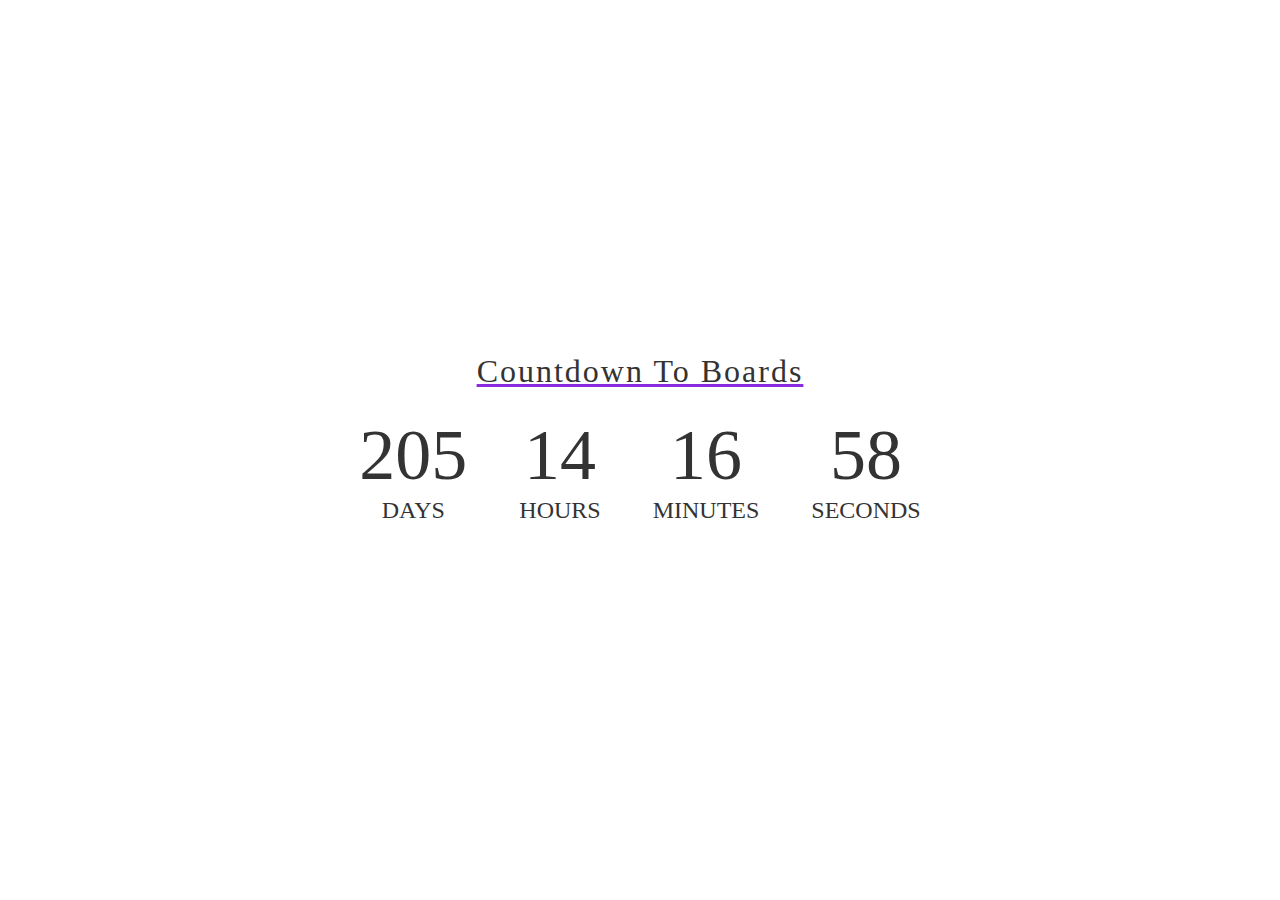
==== index.html @ c48abdef "Rename timeleft.html to index.html" ====
<!DOCTYPE html>
<html lang="en">
<head>
    <meta charset="UTF-8">
    <meta name="viewport" content="width=
    , initial-scale=1.0">
    <title>Document</title>
</head>
<body>
    <div class="container"> <h1 id="headline" style="
        font-family:fantasy ;
        text-decoration: underline blueviolet;">Countdown To Boards </h1> <div id="countdown"> <ul> <li><span id="days"></span>days</li> <li><span id="hours"></span>Hours</li> <li><span id="minutes"></span>Minutes</li> <li><span id="seconds"></span>Seconds</li> </ul> </div> <div id="content" class="emoji"> <span></span> <span></span> <span></span> </div> </div>
<style>
    /* general styling */ :root { --smaller: .75; } * { box-sizing: border-box; margin: 0; padding: 0; } html, body { height: 100%; margin: 0; } body { align-items: center; 
        background-size: 100%;
        background-repeat: no-repeat;
        background-image: url(https://imgs.search.brave.com/pfV_GA44__N_M0n8gKKK2E7ru9LlwnoYGgqYha_2KSw/rs:fit:860:0:0/g:ce/aHR0cHM6Ly9jZG4u/cGl4YWJheS5jb20v/cGhvdG8vMjAxNi8w/My8yNy8wNy8zMi9j/bG91ZHMtMTI4MjMx/NF82NDAuanBn); display: flex; font-family: Impact, } .container { color: #333; margin: 0 auto; text-align: center; } h1 { font-weight: normal; letter-spacing: .125rem;  } li { display: inline-block; font-size: 1.5em; list-style-type: none; padding: 1em; text-transform: uppercase; } li span { display: block; font-size: 4.5rem; } .emoji { display: none; padding: 1rem; } .emoji span { font-size: 4rem; padding: 0 .5rem; } @media all and (max-width: 768px) { h1 { font-size: calc(1.5rem * var(--smaller)); } li { font-size: calc(1.125rem * var(--smaller)); } li span { font-size: calc(3.375rem * var(--smaller)); } }

    </style>
<script>
  (function () {
const second = 1000,
minute = second * 60,
hour = minute * 60,
day = hour * 24;
//I'm adding this section so I don't have to keep updating this pen every year :-)
//remove this if you don't need it
let today = new Date(),
dd = String(today.getDate()).padStart(2, "0"),
mm = String(today.getMonth() + 1).padStart(2, "0"),
yyyy = today.getFullYear(),
nextYear = yyyy + 1,
dayMonth = "02/15/",
birthday = dayMonth + yyyy;
today = mm + "/" + dd + "/" + yyyy;
if (today > birthday) {
birthday = dayMonth + nextYear;
}
//end
const countDown = new Date(birthday).getTime(),
x = setInterval(function() {
const now = new Date().getTime(),
distance = countDown - now;
document.getElementById("days").innerText = Math.floor(distance / (day)),
document.getElementById("hours").innerText = Math.floor((distance % (day)) / (hour)),
document.getElementById("minutes").innerText = Math.floor((distance % (hour)) / (minute)),
document.getElementById("seconds").innerText = Math.floor((distance % (minute)) / second);
//do something later when date is reached
if (distance < 0) {
document.getElementById("headline").innerText = "It's my birthday!";
document.getElementById("countdown").style.display = "none";
document.getElementById("content").style.display = "block";
clearInterval(x);
}
//seconds
}, 0)
}());
</script>
</body>
</html>
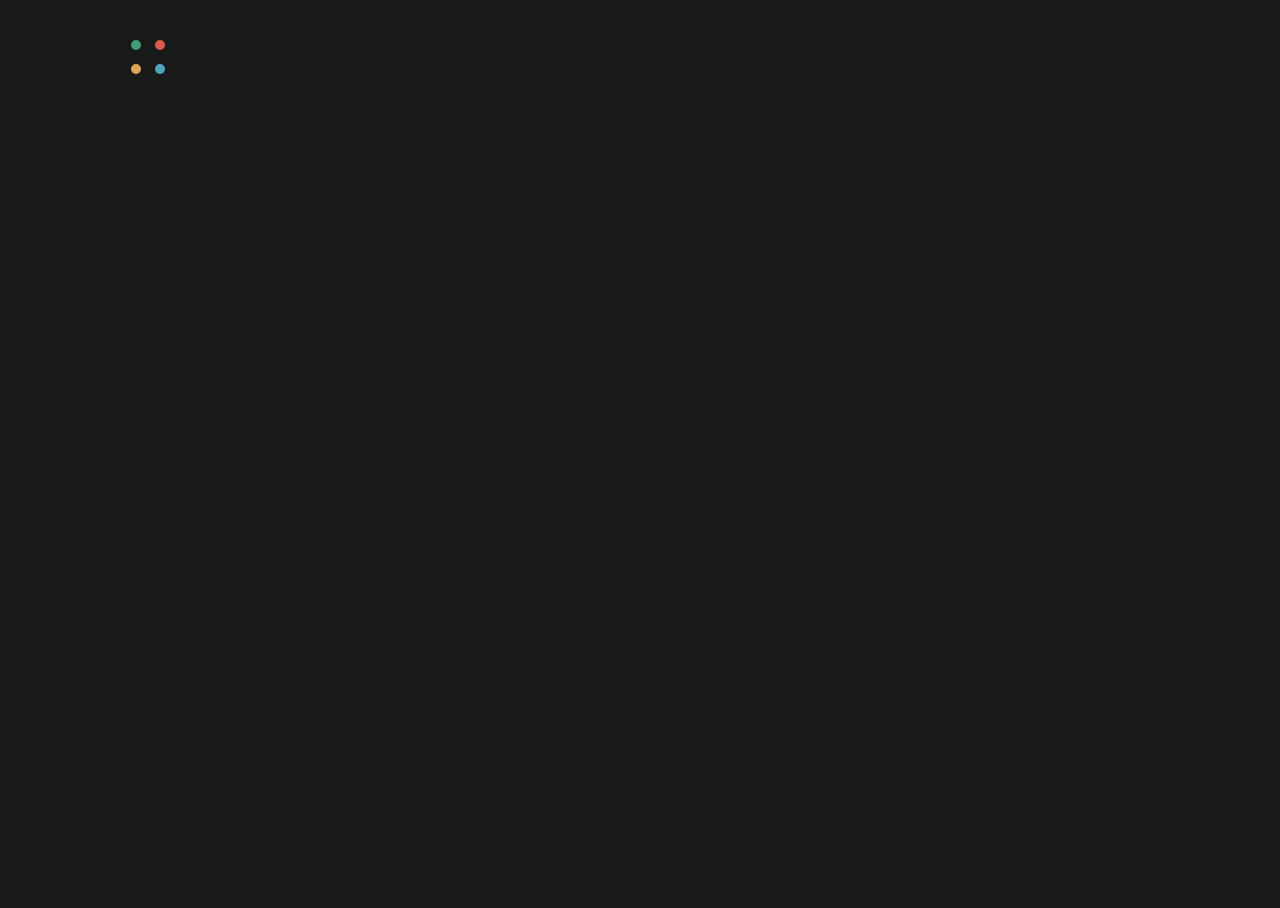
==== commit 25cfa4f4: "Add files via upload" ====
--- a/index.html
+++ b/index.html
@@ -1,60 +1,43 @@
 <!DOCTYPE html>
-<html lang="en">
+<html lang="en" >
 <head>
-    <meta charset="UTF-8">
-    <meta name="viewport" content="width=
-    , initial-scale=1.0">
-    <title>Document</title>
+  <meta charset="UTF-8">
+  <title>Let's Study Ketan</title>
+  <link rel="stylesheet" href="https://cdnjs.cloudflare.com/ajax/libs/normalize/5.0.0/normalize.min.css">
+<link rel='stylesheet' href='https://fonts.googleapis.com/css?family=Roboto+Slab:700'>
+<link rel='stylesheet' href='https://fonts.googleapis.com/css?family=Montserrat:400,700'><link rel="stylesheet" href="website.css">
+
 </head>
 <body>
-    <div class="container"> <h1 id="headline" style="
-        font-family:fantasy ;
-        text-decoration: underline blueviolet;">Countdown To Boards </h1> <div id="countdown"> <ul> <li><span id="days"></span>days</li> <li><span id="hours"></span>Hours</li> <li><span id="minutes"></span>Minutes</li> <li><span id="seconds"></span>Seconds</li> </ul> </div> <div id="content" class="emoji"> <span></span> <span></span> <span></span> </div> </div>
-<style>
-    /* general styling */ :root { --smaller: .75; } * { box-sizing: border-box; margin: 0; padding: 0; } html, body { height: 100%; margin: 0; } body { align-items: center; 
-        background-size: 100%;
-        background-repeat: no-repeat;
-        background-image: url(https://imgs.search.brave.com/pfV_GA44__N_M0n8gKKK2E7ru9LlwnoYGgqYha_2KSw/rs:fit:860:0:0/g:ce/aHR0cHM6Ly9jZG4u/cGl4YWJheS5jb20v/cGhvdG8vMjAxNi8w/My8yNy8wNy8zMi9j/bG91ZHMtMTI4MjMx/NF82NDAuanBn); display: flex; font-family: Impact, } .container { color: #333; margin: 0 auto; text-align: center; } h1 { font-weight: normal; letter-spacing: .125rem;  } li { display: inline-block; font-size: 1.5em; list-style-type: none; padding: 1em; text-transform: uppercase; } li span { display: block; font-size: 4.5rem; } .emoji { display: none; padding: 1rem; } .emoji span { font-size: 4rem; padding: 0 .5rem; } @media all and (max-width: 768px) { h1 { font-size: calc(1.5rem * var(--smaller)); } li { font-size: calc(1.125rem * var(--smaller)); } li span { font-size: calc(3.375rem * var(--smaller)); } }
+<!-- partial:index.partial.html -->
+<div class="wrapper">
+  <canvas id="stars"></canvas>
+  <canvas id="yahia"></canvas>
+  <div class="container">
+    <div class="template color-yellow" data-template="home">
+      <main>
+        <h1><span>A 
+            <mark>16 years</mark> old</span><span> 10th Grader</span></h1>
+        <div class="p"><span>Codewithketan27@gmail.com</span><span>+91 6284292969</span></div>
+        <div class="links">
+        
+          <a class="link color-green" href="website.html" title="Tell me a secret" target="_blank">Visit Website</a>
+        
+        </div>
+      </main>
+      <footer>
+        <div class="links"><a class="link small alt" href="http://facebook.com/YahiaRefaiea" title="Facebook (@YahiaRefaiea)" target="_blank">Facebook</a><a class="link small alt" href="http://twitter.com/YahiaRefaiea" title="Twitter (@YahiaRefaiea)" target="_blank">Twitter</a><a class="link small alt" href="http://codepen.io/YahiaRefaiea" title="Codepen (@YahiaRefaiea)" target="_blank">Codepen</a><a class="link small alt" href="http://github.com/YahiaRefaiea" title="GitHub (@YahiaRefaiea)" target="_blank">GitHub</a></div>
+      </footer>
+    </div>
+    <div class="loading" id="identity" title="Yahia Refaiea identity">
+      <div></div>
+      <div></div>
+      <div></div>
+      <div></div>
+    </div>
+    <a class="loading" id="signature" href="https://beta.yahiarefaiea.com/" title="Go to home" target="_blank"></a>
+  </div>
+</div>
 
-    </style>
-<script>
-  (function () {
-const second = 1000,
-minute = second * 60,
-hour = minute * 60,
-day = hour * 24;
-//I'm adding this section so I don't have to keep updating this pen every year :-)
-//remove this if you don't need it
-let today = new Date(),
-dd = String(today.getDate()).padStart(2, "0"),
-mm = String(today.getMonth() + 1).padStart(2, "0"),
-yyyy = today.getFullYear(),
-nextYear = yyyy + 1,
-dayMonth = "02/15/",
-birthday = dayMonth + yyyy;
-today = mm + "/" + dd + "/" + yyyy;
-if (today > birthday) {
-birthday = dayMonth + nextYear;
-}
-//end
-const countDown = new Date(birthday).getTime(),
-x = setInterval(function() {
-const now = new Date().getTime(),
-distance = countDown - now;
-document.getElementById("days").innerText = Math.floor(distance / (day)),
-document.getElementById("hours").innerText = Math.floor((distance % (day)) / (hour)),
-document.getElementById("minutes").innerText = Math.floor((distance % (hour)) / (minute)),
-document.getElementById("seconds").innerText = Math.floor((distance % (minute)) / second);
-//do something later when date is reached
-if (distance < 0) {
-document.getElementById("headline").innerText = "It's my birthday!";
-document.getElementById("countdown").style.display = "none";
-document.getElementById("content").style.display = "block";
-clearInterval(x);
-}
-//seconds
-}, 0)
-}());
-</script>
 </body>
 </html>
--- a/website.css
+++ b/website.css
@@ -0,0 +1,6754 @@
+/*
+ *  yahiarefaiea-official-website-beta 1.0.0
+ *  
+ *  I’m a 21 years old handsome guy who grows up in a small town in Syria.
+ *  http://beta.yahiarefaiea.com/
+ *  hello@yahiarefaiea.com
+ *  
+ *  Last update on: 2018/10/24
+ *  ©2018 Yahia Refaiea. all rights reserved.
+ */
+
+.mCustomScrollbar {
+  -ms-touch-action: pinch-zoom;
+  touch-action: pinch-zoom;
+/* direct pointer events to js */
+}
+.mCustomScrollbar.mCS_no_scrollbar,
+.mCustomScrollbar.mCS_touch_action {
+  -ms-touch-action: auto;
+  touch-action: auto;
+}
+.mCustomScrollBox {
+/* contains plugin's markup */
+  position: relative;
+  overflow: hidden;
+  height: 100%;
+  max-width: 100%;
+  outline: none;
+  direction: ltr;
+}
+.mCSB_container {
+/* contains the original content */
+  overflow: hidden;
+  width: auto;
+  height: auto;
+}
+.mCSB_inside > .mCSB_container {
+  margin-right: 30px;
+}
+.mCSB_container.mCS_no_scrollbar_y.mCS_y_hidden {
+  margin-right: 0;
+}
+.mCS-dir-rtl > .mCSB_inside > .mCSB_container {
+/* RTL direction/left-side scrollbar */
+  margin-right: 0;
+  margin-left: 30px;
+}
+.mCS-dir-rtl > .mCSB_inside > .mCSB_container.mCS_no_scrollbar_y.mCS_y_hidden {
+  margin-left: 0;
+}
+.mCSB_scrollTools {
+/* contains scrollbar markup (draggable element, dragger rail, buttons etc.) */
+  position: absolute;
+  width: 16px;
+  height: auto;
+  left: auto;
+  top: 0;
+  right: 0;
+  bottom: 0;
+}
+.mCSB_outside + .mCSB_scrollTools {
+  right: -26px;
+}
+.mCS-dir-rtl > .mCSB_inside > .mCSB_scrollTools,
+.mCS-dir-rtl > .mCSB_outside + .mCSB_scrollTools {
+/* RTL direction/left-side scrollbar */
+  right: auto;
+  left: 0;
+}
+.mCS-dir-rtl > .mCSB_outside + .mCSB_scrollTools {
+  left: -26px;
+}
+.mCSB_scrollTools .mCSB_draggerContainer {
+/* contains the draggable element and dragger rail markup */
+  position: absolute;
+  top: 0;
+  left: 0;
+  bottom: 0;
+  right: 0;
+  height: auto;
+}
+.mCSB_scrollTools a + .mCSB_draggerContainer {
+  margin: 20px 0;
+}
+.mCSB_scrollTools .mCSB_draggerRail {
+  width: 2px;
+  height: 100%;
+  margin: 0 auto;
+  -webkit-border-radius: 16px;
+  -moz-border-radius: 16px;
+  border-radius: 16px;
+}
+.mCSB_scrollTools .mCSB_dragger {
+/* the draggable element */
+  cursor: pointer;
+  width: 100%;
+  height: 30px; /* minimum dragger height */
+  z-index: 1;
+}
+.mCSB_scrollTools .mCSB_dragger .mCSB_dragger_bar {
+/* the dragger element */
+  position: relative;
+  width: 4px;
+  height: 100%;
+  margin: 0 auto;
+  -webkit-border-radius: 16px;
+  -moz-border-radius: 16px;
+  border-radius: 16px;
+  text-align: center;
+}
+.mCSB_scrollTools_vertical.mCSB_scrollTools_onDrag_expand .mCSB_dragger.mCSB_dragger_onDrag_expanded .mCSB_dragger_bar,
+.mCSB_scrollTools_vertical.mCSB_scrollTools_onDrag_expand .mCSB_draggerContainer:hover .mCSB_dragger .mCSB_dragger_bar {
+  width: 12px;
+/* auto-expanded scrollbar */
+}
+.mCSB_scrollTools_vertical.mCSB_scrollTools_onDrag_expand .mCSB_dragger.mCSB_dragger_onDrag_expanded + .mCSB_draggerRail,
+.mCSB_scrollTools_vertical.mCSB_scrollTools_onDrag_expand .mCSB_draggerContainer:hover .mCSB_draggerRail {
+  width: 8px;
+/* auto-expanded scrollbar */
+}
+.mCSB_scrollTools .mCSB_buttonUp,
+.mCSB_scrollTools .mCSB_buttonDown {
+  display: block;
+  position: absolute;
+  height: 20px;
+  width: 100%;
+  overflow: hidden;
+  margin: 0 auto;
+  cursor: pointer;
+}
+.mCSB_scrollTools .mCSB_buttonDown {
+  bottom: 0;
+}
+.mCSB_horizontal.mCSB_inside > .mCSB_container {
+  margin-right: 0;
+  margin-bottom: 30px;
+}
+.mCSB_horizontal.mCSB_outside > .mCSB_container {
+  min-height: 100%;
+}
+.mCSB_horizontal > .mCSB_container.mCS_no_scrollbar_x.mCS_x_hidden {
+  margin-bottom: 0;
+}
+.mCSB_scrollTools.mCSB_scrollTools_horizontal {
+  width: auto;
+  height: 16px;
+  top: auto;
+  right: 0;
+  bottom: 0;
+  left: 0;
+}
+.mCustomScrollBox + .mCSB_scrollTools.mCSB_scrollTools_horizontal,
+.mCustomScrollBox + .mCSB_scrollTools + .mCSB_scrollTools.mCSB_scrollTools_horizontal {
+  bottom: -26px;
+}
+.mCSB_scrollTools.mCSB_scrollTools_horizontal a + .mCSB_draggerContainer {
+  margin: 0 20px;
+}
+.mCSB_scrollTools.mCSB_scrollTools_horizontal .mCSB_draggerRail {
+  width: 100%;
+  height: 2px;
+  margin: 7px 0;
+}
+.mCSB_scrollTools.mCSB_scrollTools_horizontal .mCSB_dragger {
+  width: 30px; /* minimum dragger width */
+  height: 100%;
+  left: 0;
+}
+.mCSB_scrollTools.mCSB_scrollTools_horizontal .mCSB_dragger .mCSB_dragger_bar {
+  width: 100%;
+  height: 4px;
+  margin: 6px auto;
+}
+.mCSB_scrollTools_horizontal.mCSB_scrollTools_onDrag_expand .mCSB_dragger.mCSB_dragger_onDrag_expanded .mCSB_dragger_bar,
+.mCSB_scrollTools_horizontal.mCSB_scrollTools_onDrag_expand .mCSB_draggerContainer:hover .mCSB_dragger .mCSB_dragger_bar {
+  height: 12px; /* auto-expanded scrollbar */
+  margin: 2px auto;
+}
+.mCSB_scrollTools_horizontal.mCSB_scrollTools_onDrag_expand .mCSB_dragger.mCSB_dragger_onDrag_expanded + .mCSB_draggerRail,
+.mCSB_scrollTools_horizontal.mCSB_scrollTools_onDrag_expand .mCSB_draggerContainer:hover .mCSB_draggerRail {
+  height: 8px; /* auto-expanded scrollbar */
+  margin: 4px 0;
+}
+.mCSB_scrollTools.mCSB_scrollTools_horizontal .mCSB_buttonLeft,
+.mCSB_scrollTools.mCSB_scrollTools_horizontal .mCSB_buttonRight {
+  display: block;
+  position: absolute;
+  width: 20px;
+  height: 100%;
+  overflow: hidden;
+  margin: 0 auto;
+  cursor: pointer;
+}
+.mCSB_scrollTools.mCSB_scrollTools_horizontal .mCSB_buttonLeft {
+  left: 0;
+}
+.mCSB_scrollTools.mCSB_scrollTools_horizontal .mCSB_buttonRight {
+  right: 0;
+}
+.mCSB_container_wrapper {
+  position: absolute;
+  height: auto;
+  width: auto;
+  overflow: hidden;
+  top: 0;
+  left: 0;
+  right: 0;
+  bottom: 0;
+  margin-right: 30px;
+  margin-bottom: 30px;
+}
+.mCSB_container_wrapper > .mCSB_container {
+  padding-right: 30px;
+  padding-bottom: 30px;
+  -webkit-box-sizing: border-box;
+  -moz-box-sizing: border-box;
+  box-sizing: border-box;
+}
+.mCSB_vertical_horizontal > .mCSB_scrollTools.mCSB_scrollTools_vertical {
+  bottom: 20px;
+}
+.mCSB_vertical_horizontal > .mCSB_scrollTools.mCSB_scrollTools_horizontal {
+  right: 20px;
+}
+.mCSB_container_wrapper.mCS_no_scrollbar_x.mCS_x_hidden + .mCSB_scrollTools.mCSB_scrollTools_vertical {
+  bottom: 0;
+}
+.mCSB_container_wrapper.mCS_no_scrollbar_y.mCS_y_hidden + .mCSB_scrollTools ~ .mCSB_scrollTools.mCSB_scrollTools_horizontal,
+.mCS-dir-rtl > .mCustomScrollBox.mCSB_vertical_horizontal.mCSB_inside > .mCSB_scrollTools.mCSB_scrollTools_horizontal {
+  right: 0;
+}
+.mCS-dir-rtl > .mCustomScrollBox.mCSB_vertical_horizontal.mCSB_inside > .mCSB_scrollTools.mCSB_scrollTools_horizontal {
+  left: 20px;
+}
+.mCS-dir-rtl > .mCustomScrollBox.mCSB_vertical_horizontal.mCSB_inside > .mCSB_container_wrapper.mCS_no_scrollbar_y.mCS_y_hidden + .mCSB_scrollTools ~ .mCSB_scrollTools.mCSB_scrollTools_horizontal {
+  left: 0;
+}
+.mCS-dir-rtl > .mCSB_inside > .mCSB_container_wrapper {
+/* RTL direction/left-side scrollbar */
+  margin-right: 0;
+  margin-left: 30px;
+}
+.mCSB_container_wrapper.mCS_no_scrollbar_y.mCS_y_hidden > .mCSB_container {
+  padding-right: 0;
+}
+.mCSB_container_wrapper.mCS_no_scrollbar_x.mCS_x_hidden > .mCSB_container {
+  padding-bottom: 0;
+}
+.mCustomScrollBox.mCSB_vertical_horizontal.mCSB_inside > .mCSB_container_wrapper.mCS_no_scrollbar_y.mCS_y_hidden {
+  margin-right: 0; /* non-visible scrollbar */
+  margin-left: 0;
+}
+.mCustomScrollBox.mCSB_vertical_horizontal.mCSB_inside > .mCSB_container_wrapper.mCS_no_scrollbar_x.mCS_x_hidden {
+  margin-bottom: 0;
+}
+.mCSB_scrollTools,
+.mCSB_scrollTools .mCSB_dragger .mCSB_dragger_bar,
+.mCSB_scrollTools .mCSB_buttonUp,
+.mCSB_scrollTools .mCSB_buttonDown,
+.mCSB_scrollTools .mCSB_buttonLeft,
+.mCSB_scrollTools .mCSB_buttonRight {
+  -webkit-transition: opacity 0.2s ease-in-out, background-color 0.2s ease-in-out;
+  -moz-transition: opacity 0.2s ease-in-out, background-color 0.2s ease-in-out;
+  -o-transition: opacity 0.2s ease-in-out, background-color 0.2s ease-in-out;
+  -webkit-transition: opacity 0.2s ease-in-out, background-color 0.2s ease-in-out;
+  transition: opacity 0.2s ease-in-out, background-color 0.2s ease-in-out;
+}
+.mCSB_scrollTools_vertical.mCSB_scrollTools_onDrag_expand .mCSB_dragger_bar,
+.mCSB_scrollTools_vertical.mCSB_scrollTools_onDrag_expand .mCSB_draggerRail,
+.mCSB_scrollTools_horizontal.mCSB_scrollTools_onDrag_expand .mCSB_dragger_bar,
+.mCSB_scrollTools_horizontal.mCSB_scrollTools_onDrag_expand .mCSB_draggerRail {
+  -webkit-transition: width 0.2s ease-out 0.2s, height 0.2s ease-out 0.2s, margin-left 0.2s ease-out 0.2s, margin-right 0.2s ease-out 0.2s, margin-top 0.2s ease-out 0.2s, margin-bottom 0.2s ease-out 0.2s, opacity 0.2s ease-in-out, background-color 0.2s ease-in-out;
+  -moz-transition: width 0.2s ease-out 0.2s, height 0.2s ease-out 0.2s, margin-left 0.2s ease-out 0.2s, margin-right 0.2s ease-out 0.2s, margin-top 0.2s ease-out 0.2s, margin-bottom 0.2s ease-out 0.2s, opacity 0.2s ease-in-out, background-color 0.2s ease-in-out;
+  -o-transition: width 0.2s ease-out 0.2s, height 0.2s ease-out 0.2s, margin-left 0.2s ease-out 0.2s, margin-right 0.2s ease-out 0.2s, margin-top 0.2s ease-out 0.2s, margin-bottom 0.2s ease-out 0.2s, opacity 0.2s ease-in-out, background-color 0.2s ease-in-out;
+  -webkit-transition: width 0.2s ease-out 0.2s, height 0.2s ease-out 0.2s, margin-left 0.2s ease-out 0.2s, margin-right 0.2s ease-out 0.2s, margin-top 0.2s ease-out 0.2s, margin-bottom 0.2s ease-out 0.2s, opacity 0.2s ease-in-out, background-color 0.2s ease-in-out;
+  transition: width 0.2s ease-out 0.2s, height 0.2s ease-out 0.2s, margin-left 0.2s ease-out 0.2s, margin-right 0.2s ease-out 0.2s, margin-top 0.2s ease-out 0.2s, margin-bottom 0.2s ease-out 0.2s, opacity 0.2s ease-in-out, background-color 0.2s ease-in-out;
+}
+.mCSB_scrollTools {
+  -ms-filter: "progid:DXImageTransform.Microsoft.Alpha(Opacity=75)";
+  filter: alpha(opacity=75);
+  opacity: 0.75;
+  filter: "alpha(opacity=75)";
+  -ms-filter: "alpha(opacity=75)";
+}
+.mCS-autoHide > .mCustomScrollBox > .mCSB_scrollTools,
+.mCS-autoHide > .mCustomScrollBox ~ .mCSB_scrollTools {
+  -ms-filter: "progid:DXImageTransform.Microsoft.Alpha(Opacity=0)";
+  filter: alpha(opacity=0);
+  opacity: 0;
+  filter: "alpha(opacity=0)";
+  -ms-filter: "alpha(opacity=0)";
+}
+.mCustomScrollbar > .mCustomScrollBox > .mCSB_scrollTools.mCSB_scrollTools_onDrag,
+.mCustomScrollbar > .mCustomScrollBox ~ .mCSB_scrollTools.mCSB_scrollTools_onDrag,
+.mCustomScrollBox:hover > .mCSB_scrollTools,
+.mCustomScrollBox:hover ~ .mCSB_scrollTools,
+.mCS-autoHide:hover > .mCustomScrollBox > .mCSB_scrollTools,
+.mCS-autoHide:hover > .mCustomScrollBox ~ .mCSB_scrollTools {
+  -ms-filter: none;
+  filter: none;
+  opacity: 1;
+  filter: "alpha(opacity=100)";
+  -ms-filter: "alpha(opacity=100)";
+}
+.mCSB_scrollTools .mCSB_draggerRail {
+  background-color: #000;
+  background-color: rgba(0,0,0,0.4);
+  filter: "alpha(opacity=40)";
+  -ms-filter: "alpha(opacity=40)";
+}
+.mCSB_scrollTools .mCSB_dragger .mCSB_dragger_bar {
+  background-color: #fff;
+  background-color: rgba(255,255,255,0.75);
+  filter: "alpha(opacity=75)";
+  -ms-filter: "alpha(opacity=75)";
+}
+.mCSB_scrollTools .mCSB_dragger:hover .mCSB_dragger_bar {
+  background-color: #fff;
+  background-color: rgba(255,255,255,0.85);
+  filter: "alpha(opacity=85)";
+  -ms-filter: "alpha(opacity=85)";
+}
+.mCSB_scrollTools .mCSB_dragger:active .mCSB_dragger_bar,
+.mCSB_scrollTools .mCSB_dragger.mCSB_dragger_onDrag .mCSB_dragger_bar {
+  background-color: #fff;
+  background-color: rgba(255,255,255,0.9);
+  filter: "alpha(opacity=90)";
+  -ms-filter: "alpha(opacity=90)";
+}
+.mCSB_scrollTools .mCSB_buttonUp,
+.mCSB_scrollTools .mCSB_buttonDown,
+.mCSB_scrollTools .mCSB_buttonLeft,
+.mCSB_scrollTools .mCSB_buttonRight {
+  background-image: url("mCSB_buttons.png"); /* css sprites */
+  background-repeat: no-repeat;
+  -ms-filter: "progid:DXImageTransform.Microsoft.Alpha(Opacity=40)";
+  filter: alpha(opacity=40);
+  opacity: 0.4;
+  filter: "alpha(opacity=40)";
+  -ms-filter: "alpha(opacity=40)";
+}
+.mCSB_scrollTools .mCSB_buttonUp {
+  background-position: 0 0;
+/* 
+		sprites locations 
+		light: 0 0, -16px 0, -32px 0, -48px 0, 0 -72px, -16px -72px, -32px -72px
+		dark: -80px 0, -96px 0, -112px 0, -128px 0, -80px -72px, -96px -72px, -112px -72px
+		*/
+}
+.mCSB_scrollTools .mCSB_buttonDown {
+  background-position: 0 -20px;
+/* 
+		sprites locations
+		light: 0 -20px, -16px -20px, -32px -20px, -48px -20px, 0 -92px, -16px -92px, -32px -92px
+		dark: -80px -20px, -96px -20px, -112px -20px, -128px -20px, -80px -92px, -96px -92px, -112 -92px
+		*/
+}
+.mCSB_scrollTools .mCSB_buttonLeft {
+  background-position: 0 -40px;
+/* 
+		sprites locations 
+		light: 0 -40px, -20px -40px, -40px -40px, -60px -40px, 0 -112px, -20px -112px, -40px -112px
+		dark: -80px -40px, -100px -40px, -120px -40px, -140px -40px, -80px -112px, -100px -112px, -120px -112px
+		*/
+}
+.mCSB_scrollTools .mCSB_buttonRight {
+  background-position: 0 -56px;
+/* 
+		sprites locations 
+		light: 0 -56px, -20px -56px, -40px -56px, -60px -56px, 0 -128px, -20px -128px, -40px -128px
+		dark: -80px -56px, -100px -56px, -120px -56px, -140px -56px, -80px -128px, -100px -128px, -120px -128px
+		*/
+}
+.mCSB_scrollTools .mCSB_buttonUp:hover,
+.mCSB_scrollTools .mCSB_buttonDown:hover,
+.mCSB_scrollTools .mCSB_buttonLeft:hover,
+.mCSB_scrollTools .mCSB_buttonRight:hover {
+  -ms-filter: "progid:DXImageTransform.Microsoft.Alpha(Opacity=75)";
+  filter: alpha(opacity=75);
+  opacity: 0.75;
+  filter: "alpha(opacity=75)";
+  -ms-filter: "alpha(opacity=75)";
+}
+.mCSB_scrollTools .mCSB_buttonUp:active,
+.mCSB_scrollTools .mCSB_buttonDown:active,
+.mCSB_scrollTools .mCSB_buttonLeft:active,
+.mCSB_scrollTools .mCSB_buttonRight:active {
+  -ms-filter: "progid:DXImageTransform.Microsoft.Alpha(Opacity=90)";
+  filter: alpha(opacity=90);
+  opacity: 0.9;
+  filter: "alpha(opacity=90)";
+  -ms-filter: "alpha(opacity=90)";
+}
+.mCS-dark.mCSB_scrollTools .mCSB_draggerRail {
+  background-color: #000;
+  background-color: rgba(0,0,0,0.15);
+}
+.mCS-dark.mCSB_scrollTools .mCSB_dragger .mCSB_dragger_bar {
+  background-color: #000;
+  background-color: rgba(0,0,0,0.75);
+}
+.mCS-dark.mCSB_scrollTools .mCSB_dragger:hover .mCSB_dragger_bar {
+  background-color: rgba(0,0,0,0.85);
+}
+.mCS-dark.mCSB_scrollTools .mCSB_dragger:active .mCSB_dragger_bar,
+.mCS-dark.mCSB_scrollTools .mCSB_dragger.mCSB_dragger_onDrag .mCSB_dragger_bar {
+  background-color: rgba(0,0,0,0.9);
+}
+.mCS-dark.mCSB_scrollTools .mCSB_buttonUp {
+  background-position: -80px 0;
+}
+.mCS-dark.mCSB_scrollTools .mCSB_buttonDown {
+  background-position: -80px -20px;
+}
+.mCS-dark.mCSB_scrollTools .mCSB_buttonLeft {
+  background-position: -80px -40px;
+}
+.mCS-dark.mCSB_scrollTools .mCSB_buttonRight {
+  background-position: -80px -56px;
+}
+.mCS-light-2.mCSB_scrollTools .mCSB_draggerRail,
+.mCS-dark-2.mCSB_scrollTools .mCSB_draggerRail {
+  width: 4px;
+  background-color: #fff;
+  background-color: rgba(255,255,255,0.1);
+  -webkit-border-radius: 1px;
+  -moz-border-radius: 1px;
+  border-radius: 1px;
+}
+.mCS-light-2.mCSB_scrollTools .mCSB_dragger .mCSB_dragger_bar,
+.mCS-dark-2.mCSB_scrollTools .mCSB_dragger .mCSB_dragger_bar {
+  width: 4px;
+  background-color: #fff;
+  background-color: rgba(255,255,255,0.75);
+  -webkit-border-radius: 1px;
+  -moz-border-radius: 1px;
+  border-radius: 1px;
+}
+.mCS-light-2.mCSB_scrollTools_horizontal .mCSB_draggerRail,
+.mCS-dark-2.mCSB_scrollTools_horizontal .mCSB_draggerRail,
+.mCS-light-2.mCSB_scrollTools_horizontal .mCSB_dragger .mCSB_dragger_bar,
+.mCS-dark-2.mCSB_scrollTools_horizontal .mCSB_dragger .mCSB_dragger_bar {
+  width: 100%;
+  height: 4px;
+  margin: 6px auto;
+}
+.mCS-light-2.mCSB_scrollTools .mCSB_dragger:hover .mCSB_dragger_bar {
+  background-color: #fff;
+  background-color: rgba(255,255,255,0.85);
+}
+.mCS-light-2.mCSB_scrollTools .mCSB_dragger:active .mCSB_dragger_bar,
+.mCS-light-2.mCSB_scrollTools .mCSB_dragger.mCSB_dragger_onDrag .mCSB_dragger_bar {
+  background-color: #fff;
+  background-color: rgba(255,255,255,0.9);
+}
+.mCS-light-2.mCSB_scrollTools .mCSB_buttonUp {
+  background-position: -32px 0;
+}
+.mCS-light-2.mCSB_scrollTools .mCSB_buttonDown {
+  background-position: -32px -20px;
+}
+.mCS-light-2.mCSB_scrollTools .mCSB_buttonLeft {
+  background-position: -40px -40px;
+}
+.mCS-light-2.mCSB_scrollTools .mCSB_buttonRight {
+  background-position: -40px -56px;
+}
+.mCS-dark-2.mCSB_scrollTools .mCSB_draggerRail {
+  background-color: #000;
+  background-color: rgba(0,0,0,0.1);
+  -webkit-border-radius: 1px;
+  -moz-border-radius: 1px;
+  border-radius: 1px;
+}
+.mCS-dark-2.mCSB_scrollTools .mCSB_dragger .mCSB_dragger_bar {
+  background-color: #000;
+  background-color: rgba(0,0,0,0.75);
+  -webkit-border-radius: 1px;
+  -moz-border-radius: 1px;
+  border-radius: 1px;
+}
+.mCS-dark-2.mCSB_scrollTools .mCSB_dragger:hover .mCSB_dragger_bar {
+  background-color: #000;
+  background-color: rgba(0,0,0,0.85);
+}
+.mCS-dark-2.mCSB_scrollTools .mCSB_dragger:active .mCSB_dragger_bar,
+.mCS-dark-2.mCSB_scrollTools .mCSB_dragger.mCSB_dragger_onDrag .mCSB_dragger_bar {
+  background-color: #000;
+  background-color: rgba(0,0,0,0.9);
+}
+.mCS-dark-2.mCSB_scrollTools .mCSB_buttonUp {
+  background-position: -112px 0;
+}
+.mCS-dark-2.mCSB_scrollTools .mCSB_buttonDown {
+  background-position: -112px -20px;
+}
+.mCS-dark-2.mCSB_scrollTools .mCSB_buttonLeft {
+  background-position: -120px -40px;
+}
+.mCS-dark-2.mCSB_scrollTools .mCSB_buttonRight {
+  background-position: -120px -56px;
+}
+.mCS-light-thick.mCSB_scrollTools .mCSB_draggerRail,
+.mCS-dark-thick.mCSB_scrollTools .mCSB_draggerRail {
+  width: 4px;
+  background-color: #fff;
+  background-color: rgba(255,255,255,0.1);
+  -webkit-border-radius: 2px;
+  -moz-border-radius: 2px;
+  border-radius: 2px;
+}
+.mCS-light-thick.mCSB_scrollTools .mCSB_dragger .mCSB_dragger_bar,
+.mCS-dark-thick.mCSB_scrollTools .mCSB_dragger .mCSB_dragger_bar {
+  width: 6px;
+  background-color: #fff;
+  background-color: rgba(255,255,255,0.75);
+  -webkit-border-radius: 2px;
+  -moz-border-radius: 2px;
+  border-radius: 2px;
+}
+.mCS-light-thick.mCSB_scrollTools_horizontal .mCSB_draggerRail,
+.mCS-dark-thick.mCSB_scrollTools_horizontal .mCSB_draggerRail {
+  width: 100%;
+  height: 4px;
+  margin: 6px 0;
+}
+.mCS-light-thick.mCSB_scrollTools_horizontal .mCSB_dragger .mCSB_dragger_bar,
+.mCS-dark-thick.mCSB_scrollTools_horizontal .mCSB_dragger .mCSB_dragger_bar {
+  width: 100%;
+  height: 6px;
+  margin: 5px auto;
+}
+.mCS-light-thick.mCSB_scrollTools .mCSB_dragger:hover .mCSB_dragger_bar {
+  background-color: #fff;
+  background-color: rgba(255,255,255,0.85);
+}
+.mCS-light-thick.mCSB_scrollTools .mCSB_dragger:active .mCSB_dragger_bar,
+.mCS-light-thick.mCSB_scrollTools .mCSB_dragger.mCSB_dragger_onDrag .mCSB_dragger_bar {
+  background-color: #fff;
+  background-color: rgba(255,255,255,0.9);
+}
+.mCS-light-thick.mCSB_scrollTools .mCSB_buttonUp {
+  background-position: -16px 0;
+}
+.mCS-light-thick.mCSB_scrollTools .mCSB_buttonDown {
+  background-position: -16px -20px;
+}
+.mCS-light-thick.mCSB_scrollTools .mCSB_buttonLeft {
+  background-position: -20px -40px;
+}
+.mCS-light-thick.mCSB_scrollTools .mCSB_buttonRight {
+  background-position: -20px -56px;
+}
+.mCS-dark-thick.mCSB_scrollTools .mCSB_draggerRail {
+  background-color: #000;
+  background-color: rgba(0,0,0,0.1);
+  -webkit-border-radius: 2px;
+  -moz-border-radius: 2px;
+  border-radius: 2px;
+}
+.mCS-dark-thick.mCSB_scrollTools .mCSB_dragger .mCSB_dragger_bar {
+  background-color: #000;
+  background-color: rgba(0,0,0,0.75);
+  -webkit-border-radius: 2px;
+  -moz-border-radius: 2px;
+  border-radius: 2px;
+}
+.mCS-dark-thick.mCSB_scrollTools .mCSB_dragger:hover .mCSB_dragger_bar {
+  background-color: #000;
+  background-color: rgba(0,0,0,0.85);
+}
+.mCS-dark-thick.mCSB_scrollTools .mCSB_dragger:active .mCSB_dragger_bar,
+.mCS-dark-thick.mCSB_scrollTools .mCSB_dragger.mCSB_dragger_onDrag .mCSB_dragger_bar {
+  background-color: #000;
+  background-color: rgba(0,0,0,0.9);
+}
+.mCS-dark-thick.mCSB_scrollTools .mCSB_buttonUp {
+  background-position: -96px 0;
+}
+.mCS-dark-thick.mCSB_scrollTools .mCSB_buttonDown {
+  background-position: -96px -20px;
+}
+.mCS-dark-thick.mCSB_scrollTools .mCSB_buttonLeft {
+  background-position: -100px -40px;
+}
+.mCS-dark-thick.mCSB_scrollTools .mCSB_buttonRight {
+  background-position: -100px -56px;
+}
+.mCS-light-thin.mCSB_scrollTools .mCSB_draggerRail {
+  background-color: #fff;
+  background-color: rgba(255,255,255,0.1);
+}
+.mCS-light-thin.mCSB_scrollTools .mCSB_dragger .mCSB_dragger_bar,
+.mCS-dark-thin.mCSB_scrollTools .mCSB_dragger .mCSB_dragger_bar {
+  width: 2px;
+}
+.mCS-light-thin.mCSB_scrollTools_horizontal .mCSB_draggerRail,
+.mCS-dark-thin.mCSB_scrollTools_horizontal .mCSB_draggerRail {
+  width: 100%;
+}
+.mCS-light-thin.mCSB_scrollTools_horizontal .mCSB_dragger .mCSB_dragger_bar,
+.mCS-dark-thin.mCSB_scrollTools_horizontal .mCSB_dragger .mCSB_dragger_bar {
+  width: 100%;
+  height: 2px;
+  margin: 7px auto;
+}
+.mCS-dark-thin.mCSB_scrollTools .mCSB_draggerRail {
+  background-color: #000;
+  background-color: rgba(0,0,0,0.15);
+}
+.mCS-dark-thin.mCSB_scrollTools .mCSB_dragger .mCSB_dragger_bar {
+  background-color: #000;
+  background-color: rgba(0,0,0,0.75);
+}
+.mCS-dark-thin.mCSB_scrollTools .mCSB_dragger:hover .mCSB_dragger_bar {
+  background-color: #000;
+  background-color: rgba(0,0,0,0.85);
+}
+.mCS-dark-thin.mCSB_scrollTools .mCSB_dragger:active .mCSB_dragger_bar,
+.mCS-dark-thin.mCSB_scrollTools .mCSB_dragger.mCSB_dragger_onDrag .mCSB_dragger_bar {
+  background-color: #000;
+  background-color: rgba(0,0,0,0.9);
+}
+.mCS-dark-thin.mCSB_scrollTools .mCSB_buttonUp {
+  background-position: -80px 0;
+}
+.mCS-dark-thin.mCSB_scrollTools .mCSB_buttonDown {
+  background-position: -80px -20px;
+}
+.mCS-dark-thin.mCSB_scrollTools .mCSB_buttonLeft {
+  background-position: -80px -40px;
+}
+.mCS-dark-thin.mCSB_scrollTools .mCSB_buttonRight {
+  background-position: -80px -56px;
+}
+.mCS-rounded.mCSB_scrollTools .mCSB_draggerRail {
+  background-color: #fff;
+  background-color: rgba(255,255,255,0.15);
+}
+.mCS-rounded.mCSB_scrollTools .mCSB_dragger,
+.mCS-rounded-dark.mCSB_scrollTools .mCSB_dragger,
+.mCS-rounded-dots.mCSB_scrollTools .mCSB_dragger,
+.mCS-rounded-dots-dark.mCSB_scrollTools .mCSB_dragger {
+  height: 14px;
+}
+.mCS-rounded.mCSB_scrollTools .mCSB_dragger .mCSB_dragger_bar,
+.mCS-rounded-dark.mCSB_scrollTools .mCSB_dragger .mCSB_dragger_bar,
+.mCS-rounded-dots.mCSB_scrollTools .mCSB_dragger .mCSB_dragger_bar,
+.mCS-rounded-dots-dark.mCSB_scrollTools .mCSB_dragger .mCSB_dragger_bar {
+  width: 14px;
+  margin: 0 1px;
+}
+.mCS-rounded.mCSB_scrollTools_horizontal .mCSB_dragger,
+.mCS-rounded-dark.mCSB_scrollTools_horizontal .mCSB_dragger,
+.mCS-rounded-dots.mCSB_scrollTools_horizontal .mCSB_dragger,
+.mCS-rounded-dots-dark.mCSB_scrollTools_horizontal .mCSB_dragger {
+  width: 14px;
+}
+.mCS-rounded.mCSB_scrollTools_horizontal .mCSB_dragger .mCSB_dragger_bar,
+.mCS-rounded-dark.mCSB_scrollTools_horizontal .mCSB_dragger .mCSB_dragger_bar,
+.mCS-rounded-dots.mCSB_scrollTools_horizontal .mCSB_dragger .mCSB_dragger_bar,
+.mCS-rounded-dots-dark.mCSB_scrollTools_horizontal .mCSB_dragger .mCSB_dragger_bar {
+  height: 14px;
+  margin: 1px 0;
+}
+.mCS-rounded.mCSB_scrollTools_vertical.mCSB_scrollTools_onDrag_expand .mCSB_dragger.mCSB_dragger_onDrag_expanded .mCSB_dragger_bar,
+.mCS-rounded.mCSB_scrollTools_vertical.mCSB_scrollTools_onDrag_expand .mCSB_draggerContainer:hover .mCSB_dragger .mCSB_dragger_bar,
+.mCS-rounded-dark.mCSB_scrollTools_vertical.mCSB_scrollTools_onDrag_expand .mCSB_dragger.mCSB_dragger_onDrag_expanded .mCSB_dragger_bar,
+.mCS-rounded-dark.mCSB_scrollTools_vertical.mCSB_scrollTools_onDrag_expand .mCSB_draggerContainer:hover .mCSB_dragger .mCSB_dragger_bar {
+  width: 16px; /* auto-expanded scrollbar */
+  height: 16px;
+  margin: -1px 0;
+}
+.mCS-rounded.mCSB_scrollTools_vertical.mCSB_scrollTools_onDrag_expand .mCSB_dragger.mCSB_dragger_onDrag_expanded + .mCSB_draggerRail,
+.mCS-rounded.mCSB_scrollTools_vertical.mCSB_scrollTools_onDrag_expand .mCSB_draggerContainer:hover .mCSB_draggerRail,
+.mCS-rounded-dark.mCSB_scrollTools_vertical.mCSB_scrollTools_onDrag_expand .mCSB_dragger.mCSB_dragger_onDrag_expanded + .mCSB_draggerRail,
+.mCS-rounded-dark.mCSB_scrollTools_vertical.mCSB_scrollTools_onDrag_expand .mCSB_draggerContainer:hover .mCSB_draggerRail {
+  width: 4px;
+/* auto-expanded scrollbar */
+}
+.mCS-rounded.mCSB_scrollTools_horizontal.mCSB_scrollTools_onDrag_expand .mCSB_dragger.mCSB_dragger_onDrag_expanded .mCSB_dragger_bar,
+.mCS-rounded.mCSB_scrollTools_horizontal.mCSB_scrollTools_onDrag_expand .mCSB_draggerContainer:hover .mCSB_dragger .mCSB_dragger_bar,
+.mCS-rounded-dark.mCSB_scrollTools_horizontal.mCSB_scrollTools_onDrag_expand .mCSB_dragger.mCSB_dragger_onDrag_expanded .mCSB_dragger_bar,
+.mCS-rounded-dark.mCSB_scrollTools_horizontal.mCSB_scrollTools_onDrag_expand .mCSB_draggerContainer:hover .mCSB_dragger .mCSB_dragger_bar {
+  height: 16px; /* auto-expanded scrollbar */
+  width: 16px;
+  margin: 0 -1px;
+}
+.mCS-rounded.mCSB_scrollTools_horizontal.mCSB_scrollTools_onDrag_expand .mCSB_dragger.mCSB_dragger_onDrag_expanded + .mCSB_draggerRail,
+.mCS-rounded.mCSB_scrollTools_horizontal.mCSB_scrollTools_onDrag_expand .mCSB_draggerContainer:hover .mCSB_draggerRail,
+.mCS-rounded-dark.mCSB_scrollTools_horizontal.mCSB_scrollTools_onDrag_expand .mCSB_dragger.mCSB_dragger_onDrag_expanded + .mCSB_draggerRail,
+.mCS-rounded-dark.mCSB_scrollTools_horizontal.mCSB_scrollTools_onDrag_expand .mCSB_draggerContainer:hover .mCSB_draggerRail {
+  height: 4px; /* auto-expanded scrollbar */
+  margin: 6px 0;
+}
+.mCS-rounded.mCSB_scrollTools .mCSB_buttonUp {
+  background-position: 0 -72px;
+}
+.mCS-rounded.mCSB_scrollTools .mCSB_buttonDown {
+  background-position: 0 -92px;
+}
+.mCS-rounded.mCSB_scrollTools .mCSB_buttonLeft {
+  background-position: 0 -112px;
+}
+.mCS-rounded.mCSB_scrollTools .mCSB_buttonRight {
+  background-position: 0 -128px;
+}
+.mCS-rounded-dark.mCSB_scrollTools .mCSB_dragger .mCSB_dragger_bar,
+.mCS-rounded-dots-dark.mCSB_scrollTools .mCSB_dragger .mCSB_dragger_bar {
+  background-color: #000;
+  background-color: rgba(0,0,0,0.75);
+}
+.mCS-rounded-dark.mCSB_scrollTools .mCSB_draggerRail {
+  background-color: #000;
+  background-color: rgba(0,0,0,0.15);
+}
+.mCS-rounded-dark.mCSB_scrollTools .mCSB_dragger:hover .mCSB_dragger_bar,
+.mCS-rounded-dots-dark.mCSB_scrollTools .mCSB_dragger:hover .mCSB_dragger_bar {
+  background-color: #000;
+  background-color: rgba(0,0,0,0.85);
+}
+.mCS-rounded-dark.mCSB_scrollTools .mCSB_dragger:active .mCSB_dragger_bar,
+.mCS-rounded-dark.mCSB_scrollTools .mCSB_dragger.mCSB_dragger_onDrag .mCSB_dragger_bar,
+.mCS-rounded-dots-dark.mCSB_scrollTools .mCSB_dragger:active .mCSB_dragger_bar,
+.mCS-rounded-dots-dark.mCSB_scrollTools .mCSB_dragger.mCSB_dragger_onDrag .mCSB_dragger_bar {
+  background-color: #000;
+  background-color: rgba(0,0,0,0.9);
+}
+.mCS-rounded-dark.mCSB_scrollTools .mCSB_buttonUp {
+  background-position: -80px -72px;
+}
+.mCS-rounded-dark.mCSB_scrollTools .mCSB_buttonDown {
+  background-position: -80px -92px;
+}
+.mCS-rounded-dark.mCSB_scrollTools .mCSB_buttonLeft {
+  background-position: -80px -112px;
+}
+.mCS-rounded-dark.mCSB_scrollTools .mCSB_buttonRight {
+  background-position: -80px -128px;
+}
+.mCS-rounded-dots.mCSB_scrollTools_vertical .mCSB_draggerRail,
+.mCS-rounded-dots-dark.mCSB_scrollTools_vertical .mCSB_draggerRail {
+  width: 4px;
+}
+.mCS-rounded-dots.mCSB_scrollTools .mCSB_draggerRail,
+.mCS-rounded-dots-dark.mCSB_scrollTools .mCSB_draggerRail,
+.mCS-rounded-dots.mCSB_scrollTools_horizontal .mCSB_draggerRail,
+.mCS-rounded-dots-dark.mCSB_scrollTools_horizontal .mCSB_draggerRail {
+  background-color: transparent;
+  background-position: center;
+}
+.mCS-rounded-dots.mCSB_scrollTools .mCSB_draggerRail,
+.mCS-rounded-dots-dark.mCSB_scrollTools .mCSB_draggerRail {
+  background-image: url("[data-uri]");
+  background-repeat: repeat-y;
+  -ms-filter: "progid:DXImageTransform.Microsoft.Alpha(Opacity=30)";
+  filter: alpha(opacity=30);
+  opacity: 0.3;
+  filter: "alpha(opacity=30)";
+  -ms-filter: "alpha(opacity=30)";
+}
+.mCS-rounded-dots.mCSB_scrollTools_horizontal .mCSB_draggerRail,
+.mCS-rounded-dots-dark.mCSB_scrollTools_horizontal .mCSB_draggerRail {
+  height: 4px;
+  margin: 6px 0;
+  background-repeat: repeat-x;
+}
+.mCS-rounded-dots.mCSB_scrollTools .mCSB_buttonUp {
+  background-position: -16px -72px;
+}
+.mCS-rounded-dots.mCSB_scrollTools .mCSB_buttonDown {
+  background-position: -16px -92px;
+}
+.mCS-rounded-dots.mCSB_scrollTools .mCSB_buttonLeft {
+  background-position: -20px -112px;
+}
+.mCS-rounded-dots.mCSB_scrollTools .mCSB_buttonRight {
+  background-position: -20px -128px;
+}
+.mCS-rounded-dots-dark.mCSB_scrollTools .mCSB_draggerRail {
+  background-image: url("[data-uri]");
+}
+.mCS-rounded-dots-dark.mCSB_scrollTools .mCSB_buttonUp {
+  background-position: -96px -72px;
+}
+.mCS-rounded-dots-dark.mCSB_scrollTools .mCSB_buttonDown {
+  background-position: -96px -92px;
+}
+.mCS-rounded-dots-dark.mCSB_scrollTools .mCSB_buttonLeft {
+  background-position: -100px -112px;
+}
+.mCS-rounded-dots-dark.mCSB_scrollTools .mCSB_buttonRight {
+  background-position: -100px -128px;
+}
+.mCS-3d.mCSB_scrollTools .mCSB_dragger .mCSB_dragger_bar,
+.mCS-3d-dark.mCSB_scrollTools .mCSB_dragger .mCSB_dragger_bar,
+.mCS-3d-thick.mCSB_scrollTools .mCSB_dragger .mCSB_dragger_bar,
+.mCS-3d-thick-dark.mCSB_scrollTools .mCSB_dragger .mCSB_dragger_bar {
+  background-repeat: repeat-y;
+  background-image: -moz-linear-gradient(left, rgba(255,255,255,0.5) 0%, rgba(255,255,255,0) 100%);
+  background-image: -webkit-gradient(linear, left top, right top, color-stop(0%, rgba(255,255,255,0.5)), color-stop(100%, rgba(255,255,255,0)));
+  background-image: -webkit-linear-gradient(left, rgba(255,255,255,0.5) 0%, rgba(255,255,255,0) 100%);
+  background-image: -o-linear-gradient(left, rgba(255,255,255,0.5) 0%, rgba(255,255,255,0) 100%);
+  background-image: -ms-linear-gradient(left, rgba(255,255,255,0.5) 0%, rgba(255,255,255,0) 100%);
+  background-image: -webkit-linear-gradient(left,rgba(255,255,255,0.5) 0%,rgba(255,255,255,0) 100%);
+  background-image: -moz-linear-gradient(left,rgba(255,255,255,0.5) 0%,rgba(255,255,255,0) 100%);
+  background-image: -ms-linear-gradient(left,rgba(255,255,255,0.5) 0%,rgba(255,255,255,0) 100%);
+  background-image: -o-linear-gradient(left,rgba(255,255,255,0.5) 0%,rgba(255,255,255,0) 100%);
+  background-image: linear-gradient(to right,rgba(255,255,255,0.5) 0%,rgba(255,255,255,0) 100%);
+}
+.mCS-3d.mCSB_scrollTools_horizontal .mCSB_dragger .mCSB_dragger_bar,
+.mCS-3d-dark.mCSB_scrollTools_horizontal .mCSB_dragger .mCSB_dragger_bar,
+.mCS-3d-thick.mCSB_scrollTools_horizontal .mCSB_dragger .mCSB_dragger_bar,
+.mCS-3d-thick-dark.mCSB_scrollTools_horizontal .mCSB_dragger .mCSB_dragger_bar {
+  background-repeat: repeat-x;
+  background-image: -moz-linear-gradient(top, rgba(255,255,255,0.5) 0%, rgba(255,255,255,0) 100%);
+  background-image: -webkit-gradient(linear, left top, left bottom, color-stop(0%, rgba(255,255,255,0.5)), color-stop(100%, rgba(255,255,255,0)));
+  background-image: -webkit-linear-gradient(top, rgba(255,255,255,0.5) 0%, rgba(255,255,255,0) 100%);
+  background-image: -o-linear-gradient(top, rgba(255,255,255,0.5) 0%, rgba(255,255,255,0) 100%);
+  background-image: -ms-linear-gradient(top, rgba(255,255,255,0.5) 0%, rgba(255,255,255,0) 100%);
+  background-image: -webkit-linear-gradient(top,rgba(255,255,255,0.5) 0%,rgba(255,255,255,0) 100%);
+  background-image: -moz-linear-gradient(top,rgba(255,255,255,0.5) 0%,rgba(255,255,255,0) 100%);
+  background-image: -ms-linear-gradient(top,rgba(255,255,255,0.5) 0%,rgba(255,255,255,0) 100%);
+  background-image: -o-linear-gradient(top,rgba(255,255,255,0.5) 0%,rgba(255,255,255,0) 100%);
+  background-image: linear-gradient(to bottom,rgba(255,255,255,0.5) 0%,rgba(255,255,255,0) 100%);
+}
+.mCS-3d.mCSB_scrollTools_vertical .mCSB_dragger,
+.mCS-3d-dark.mCSB_scrollTools_vertical .mCSB_dragger {
+  height: 70px;
+}
+.mCS-3d.mCSB_scrollTools_horizontal .mCSB_dragger,
+.mCS-3d-dark.mCSB_scrollTools_horizontal .mCSB_dragger {
+  width: 70px;
+}
+.mCS-3d.mCSB_scrollTools,
+.mCS-3d-dark.mCSB_scrollTools {
+  -ms-filter: none;
+  filter: none;
+  opacity: 1;
+  filter: "alpha(opacity=30)";
+  -ms-filter: "alpha(opacity=30)";
+}
+.mCS-3d.mCSB_scrollTools .mCSB_draggerRail,
+.mCS-3d.mCSB_scrollTools .mCSB_dragger .mCSB_dragger_bar,
+.mCS-3d-dark.mCSB_scrollTools .mCSB_draggerRail,
+.mCS-3d-dark.mCSB_scrollTools .mCSB_dragger .mCSB_dragger_bar {
+  -webkit-border-radius: 16px;
+  -moz-border-radius: 16px;
+  border-radius: 16px;
+}
+.mCS-3d.mCSB_scrollTools .mCSB_draggerRail,
+.mCS-3d-dark.mCSB_scrollTools .mCSB_draggerRail {
+  width: 8px;
+  background-color: #000;
+  background-color: rgba(0,0,0,0.2);
+  box-shadow: inset 1px 0 1px rgba(0,0,0,0.5), inset -1px 0 1px rgba(255,255,255,0.2);
+}
+.mCS-3d.mCSB_scrollTools .mCSB_dragger .mCSB_dragger_bar,
+.mCS-3d.mCSB_scrollTools .mCSB_dragger:hover .mCSB_dragger_bar,
+.mCS-3d.mCSB_scrollTools .mCSB_dragger:active .mCSB_dragger_bar,
+.mCS-3d.mCSB_scrollTools .mCSB_dragger.mCSB_dragger_onDrag .mCSB_dragger_bar,
+.mCS-3d-dark.mCSB_scrollTools .mCSB_dragger .mCSB_dragger_bar,
+.mCS-3d-dark.mCSB_scrollTools .mCSB_dragger:hover .mCSB_dragger_bar,
+.mCS-3d-dark.mCSB_scrollTools .mCSB_dragger:active .mCSB_dragger_bar,
+.mCS-3d-dark.mCSB_scrollTools .mCSB_dragger.mCSB_dragger_onDrag .mCSB_dragger_bar {
+  background-color: #555;
+}
+.mCS-3d.mCSB_scrollTools .mCSB_dragger .mCSB_dragger_bar,
+.mCS-3d-dark.mCSB_scrollTools .mCSB_dragger .mCSB_dragger_bar {
+  width: 8px;
+}
+.mCS-3d.mCSB_scrollTools_horizontal .mCSB_draggerRail,
+.mCS-3d-dark.mCSB_scrollTools_horizontal .mCSB_draggerRail {
+  width: 100%;
+  height: 8px;
+  margin: 4px 0;
+  box-shadow: inset 0 1px 1px rgba(0,0,0,0.5), inset 0 -1px 1px rgba(255,255,255,0.2);
+}
+.mCS-3d.mCSB_scrollTools_horizontal .mCSB_dragger .mCSB_dragger_bar,
+.mCS-3d-dark.mCSB_scrollTools_horizontal .mCSB_dragger .mCSB_dragger_bar {
+  width: 100%;
+  height: 8px;
+  margin: 4px auto;
+}
+.mCS-3d.mCSB_scrollTools .mCSB_buttonUp {
+  background-position: -32px -72px;
+}
+.mCS-3d.mCSB_scrollTools .mCSB_buttonDown {
+  background-position: -32px -92px;
+}
+.mCS-3d.mCSB_scrollTools .mCSB_buttonLeft {
+  background-position: -40px -112px;
+}
+.mCS-3d.mCSB_scrollTools .mCSB_buttonRight {
+  background-position: -40px -128px;
+}
+.mCS-3d-dark.mCSB_scrollTools .mCSB_draggerRail {
+  background-color: #000;
+  background-color: rgba(0,0,0,0.1);
+  box-shadow: inset 1px 0 1px rgba(0,0,0,0.1);
+}
+.mCS-3d-dark.mCSB_scrollTools_horizontal .mCSB_draggerRail {
+  box-shadow: inset 0 1px 1px rgba(0,0,0,0.1);
+}
+.mCS-3d-dark.mCSB_scrollTools .mCSB_buttonUp {
+  background-position: -112px -72px;
+}
+.mCS-3d-dark.mCSB_scrollTools .mCSB_buttonDown {
+  background-position: -112px -92px;
+}
+.mCS-3d-dark.mCSB_scrollTools .mCSB_buttonLeft {
+  background-position: -120px -112px;
+}
+.mCS-3d-dark.mCSB_scrollTools .mCSB_buttonRight {
+  background-position: -120px -128px;
+}
+.mCS-3d-thick.mCSB_scrollTools,
+.mCS-3d-thick-dark.mCSB_scrollTools {
+  -ms-filter: none;
+  filter: none;
+  opacity: 1;
+  filter: "alpha(opacity=30)";
+  -ms-filter: "alpha(opacity=30)";
+}
+.mCS-3d-thick.mCSB_scrollTools,
+.mCS-3d-thick-dark.mCSB_scrollTools,
+.mCS-3d-thick.mCSB_scrollTools .mCSB_draggerContainer,
+.mCS-3d-thick-dark.mCSB_scrollTools .mCSB_draggerContainer {
+  -webkit-border-radius: 7px;
+  -moz-border-radius: 7px;
+  border-radius: 7px;
+}
+.mCS-3d-thick.mCSB_scrollTools .mCSB_dragger .mCSB_dragger_bar,
+.mCS-3d-thick-dark.mCSB_scrollTools .mCSB_dragger .mCSB_dragger_bar {
+  -webkit-border-radius: 5px;
+  -moz-border-radius: 5px;
+  border-radius: 5px;
+}
+.mCSB_inside + .mCS-3d-thick.mCSB_scrollTools_vertical,
+.mCSB_inside + .mCS-3d-thick-dark.mCSB_scrollTools_vertical {
+  right: 1px;
+}
+.mCS-3d-thick.mCSB_scrollTools_vertical,
+.mCS-3d-thick-dark.mCSB_scrollTools_vertical {
+  box-shadow: inset 1px 0 1px rgba(0,0,0,0.1), inset 0 0 14px rgba(0,0,0,0.5);
+}
+.mCS-3d-thick.mCSB_scrollTools_horizontal,
+.mCS-3d-thick-dark.mCSB_scrollTools_horizontal {
+  bottom: 1px;
+  box-shadow: inset 0 1px 1px rgba(0,0,0,0.1), inset 0 0 14px rgba(0,0,0,0.5);
+}
+.mCS-3d-thick.mCSB_scrollTools .mCSB_dragger .mCSB_dragger_bar,
+.mCS-3d-thick-dark.mCSB_scrollTools .mCSB_dragger .mCSB_dragger_bar {
+  box-shadow: inset 1px 0 0 rgba(255,255,255,0.4);
+  width: 12px;
+  margin: 2px;
+  position: absolute;
+  height: auto;
+  top: 0;
+  bottom: 0;
+  left: 0;
+  right: 0;
+}
+.mCS-3d-thick.mCSB_scrollTools_horizontal .mCSB_dragger .mCSB_dragger_bar,
+.mCS-3d-thick-dark.mCSB_scrollTools_horizontal .mCSB_dragger .mCSB_dragger_bar {
+  box-shadow: inset 0 1px 0 rgba(255,255,255,0.4);
+}
+.mCS-3d-thick.mCSB_scrollTools .mCSB_dragger .mCSB_dragger_bar,
+.mCS-3d-thick.mCSB_scrollTools .mCSB_dragger:hover .mCSB_dragger_bar,
+.mCS-3d-thick.mCSB_scrollTools .mCSB_dragger:active .mCSB_dragger_bar,
+.mCS-3d-thick.mCSB_scrollTools .mCSB_dragger.mCSB_dragger_onDrag .mCSB_dragger_bar {
+  background-color: #555;
+}
+.mCS-3d-thick.mCSB_scrollTools_horizontal .mCSB_dragger .mCSB_dragger_bar,
+.mCS-3d-thick-dark.mCSB_scrollTools_horizontal .mCSB_dragger .mCSB_dragger_bar {
+  height: 12px;
+  width: auto;
+}
+.mCS-3d-thick.mCSB_scrollTools .mCSB_draggerContainer {
+  background-color: #000;
+  background-color: rgba(0,0,0,0.05);
+  box-shadow: inset 1px 1px 16px rgba(0,0,0,0.1);
+}
+.mCS-3d-thick.mCSB_scrollTools .mCSB_draggerRail {
+  background-color: transparent;
+}
+.mCS-3d-thick.mCSB_scrollTools .mCSB_buttonUp {
+  background-position: -32px -72px;
+}
+.mCS-3d-thick.mCSB_scrollTools .mCSB_buttonDown {
+  background-position: -32px -92px;
+}
+.mCS-3d-thick.mCSB_scrollTools .mCSB_buttonLeft {
+  background-position: -40px -112px;
+}
+.mCS-3d-thick.mCSB_scrollTools .mCSB_buttonRight {
+  background-position: -40px -128px;
+}
+.mCS-3d-thick-dark.mCSB_scrollTools {
+  box-shadow: inset 0 0 14px rgba(0,0,0,0.2);
+}
+.mCS-3d-thick-dark.mCSB_scrollTools_horizontal {
+  box-shadow: inset 0 1px 1px rgba(0,0,0,0.1), inset 0 0 14px rgba(0,0,0,0.2);
+}
+.mCS-3d-thick-dark.mCSB_scrollTools .mCSB_dragger .mCSB_dragger_bar {
+  box-shadow: inset 1px 0 0 rgba(255,255,255,0.4), inset -1px 0 0 rgba(0,0,0,0.2);
+}
+.mCS-3d-thick-dark.mCSB_scrollTools_horizontal .mCSB_dragger .mCSB_dragger_bar {
+  box-shadow: inset 0 1px 0 rgba(255,255,255,0.4), inset 0 -1px 0 rgba(0,0,0,0.2);
+}
+.mCS-3d-thick-dark.mCSB_scrollTools .mCSB_dragger .mCSB_dragger_bar,
+.mCS-3d-thick-dark.mCSB_scrollTools .mCSB_dragger:hover .mCSB_dragger_bar,
+.mCS-3d-thick-dark.mCSB_scrollTools .mCSB_dragger:active .mCSB_dragger_bar,
+.mCS-3d-thick-dark.mCSB_scrollTools .mCSB_dragger.mCSB_dragger_onDrag .mCSB_dragger_bar {
+  background-color: #777;
+}
+.mCS-3d-thick-dark.mCSB_scrollTools .mCSB_draggerContainer {
+  background-color: #fff;
+  background-color: rgba(0,0,0,0.05);
+  box-shadow: inset 1px 1px 16px rgba(0,0,0,0.1);
+}
+.mCS-3d-thick-dark.mCSB_scrollTools .mCSB_draggerRail {
+  background-color: transparent;
+}
+.mCS-3d-thick-dark.mCSB_scrollTools .mCSB_buttonUp {
+  background-position: -112px -72px;
+}
+.mCS-3d-thick-dark.mCSB_scrollTools .mCSB_buttonDown {
+  background-position: -112px -92px;
+}
+.mCS-3d-thick-dark.mCSB_scrollTools .mCSB_buttonLeft {
+  background-position: -120px -112px;
+}
+.mCS-3d-thick-dark.mCSB_scrollTools .mCSB_buttonRight {
+  background-position: -120px -128px;
+}
+.mCSB_outside + .mCS-minimal.mCSB_scrollTools_vertical,
+.mCSB_outside + .mCS-minimal-dark.mCSB_scrollTools_vertical {
+  right: 0;
+  margin: 12px 0;
+}
+.mCustomScrollBox.mCS-minimal + .mCSB_scrollTools.mCSB_scrollTools_horizontal,
+.mCustomScrollBox.mCS-minimal + .mCSB_scrollTools + .mCSB_scrollTools.mCSB_scrollTools_horizontal,
+.mCustomScrollBox.mCS-minimal-dark + .mCSB_scrollTools.mCSB_scrollTools_horizontal,
+.mCustomScrollBox.mCS-minimal-dark + .mCSB_scrollTools + .mCSB_scrollTools.mCSB_scrollTools_horizontal {
+  bottom: 0;
+  margin: 0 12px;
+}
+.mCS-dir-rtl > .mCSB_outside + .mCS-minimal.mCSB_scrollTools_vertical,
+.mCS-dir-rtl > .mCSB_outside + .mCS-minimal-dark.mCSB_scrollTools_vertical {
+  left: 0;
+  right: auto;
+}
+.mCS-minimal.mCSB_scrollTools .mCSB_draggerRail,
+.mCS-minimal-dark.mCSB_scrollTools .mCSB_draggerRail {
+  background-color: transparent;
+}
+.mCS-minimal.mCSB_scrollTools_vertical .mCSB_dragger,
+.mCS-minimal-dark.mCSB_scrollTools_vertical .mCSB_dragger {
+  height: 50px;
+}
+.mCS-minimal.mCSB_scrollTools_horizontal .mCSB_dragger,
+.mCS-minimal-dark.mCSB_scrollTools_horizontal .mCSB_dragger {
+  width: 50px;
+}
+.mCS-minimal.mCSB_scrollTools .mCSB_dragger .mCSB_dragger_bar {
+  background-color: #fff;
+  background-color: rgba(255,255,255,0.2);
+  filter: "alpha(opacity=20)";
+  -ms-filter: "alpha(opacity=20)";
+}
+.mCS-minimal.mCSB_scrollTools .mCSB_dragger:active .mCSB_dragger_bar,
+.mCS-minimal.mCSB_scrollTools .mCSB_dragger.mCSB_dragger_onDrag .mCSB_dragger_bar {
+  background-color: #fff;
+  background-color: rgba(255,255,255,0.5);
+  filter: "alpha(opacity=50)";
+  -ms-filter: "alpha(opacity=50)";
+}
+.mCS-minimal-dark.mCSB_scrollTools .mCSB_dragger .mCSB_dragger_bar {
+  background-color: #000;
+  background-color: rgba(0,0,0,0.2);
+  filter: "alpha(opacity=20)";
+  -ms-filter: "alpha(opacity=20)";
+}
+.mCS-minimal-dark.mCSB_scrollTools .mCSB_dragger:active .mCSB_dragger_bar,
+.mCS-minimal-dark.mCSB_scrollTools .mCSB_dragger.mCSB_dragger_onDrag .mCSB_dragger_bar {
+  background-color: #000;
+  background-color: rgba(0,0,0,0.5);
+  filter: "alpha(opacity=50)";
+  -ms-filter: "alpha(opacity=50)";
+}
+.mCS-light-3.mCSB_scrollTools .mCSB_draggerRail,
+.mCS-dark-3.mCSB_scrollTools .mCSB_draggerRail {
+  width: 6px;
+  background-color: #000;
+  background-color: rgba(0,0,0,0.2);
+}
+.mCS-light-3.mCSB_scrollTools .mCSB_dragger .mCSB_dragger_bar,
+.mCS-dark-3.mCSB_scrollTools .mCSB_dragger .mCSB_dragger_bar {
+  width: 6px;
+}
+.mCS-light-3.mCSB_scrollTools_horizontal .mCSB_dragger .mCSB_dragger_bar,
+.mCS-dark-3.mCSB_scrollTools_horizontal .mCSB_dragger .mCSB_dragger_bar,
+.mCS-light-3.mCSB_scrollTools_horizontal .mCSB_draggerRail,
+.mCS-dark-3.mCSB_scrollTools_horizontal .mCSB_draggerRail {
+  width: 100%;
+  height: 6px;
+  margin: 5px 0;
+}
+.mCS-light-3.mCSB_scrollTools_vertical.mCSB_scrollTools_onDrag_expand .mCSB_dragger.mCSB_dragger_onDrag_expanded + .mCSB_draggerRail,
+.mCS-light-3.mCSB_scrollTools_vertical.mCSB_scrollTools_onDrag_expand .mCSB_draggerContainer:hover .mCSB_draggerRail,
+.mCS-dark-3.mCSB_scrollTools_vertical.mCSB_scrollTools_onDrag_expand .mCSB_dragger.mCSB_dragger_onDrag_expanded + .mCSB_draggerRail,
+.mCS-dark-3.mCSB_scrollTools_vertical.mCSB_scrollTools_onDrag_expand .mCSB_draggerContainer:hover .mCSB_draggerRail {
+  width: 12px;
+}
+.mCS-light-3.mCSB_scrollTools_horizontal.mCSB_scrollTools_onDrag_expand .mCSB_dragger.mCSB_dragger_onDrag_expanded + .mCSB_draggerRail,
+.mCS-light-3.mCSB_scrollTools_horizontal.mCSB_scrollTools_onDrag_expand .mCSB_draggerContainer:hover .mCSB_draggerRail,
+.mCS-dark-3.mCSB_scrollTools_horizontal.mCSB_scrollTools_onDrag_expand .mCSB_dragger.mCSB_dragger_onDrag_expanded + .mCSB_draggerRail,
+.mCS-dark-3.mCSB_scrollTools_horizontal.mCSB_scrollTools_onDrag_expand .mCSB_draggerContainer:hover .mCSB_draggerRail {
+  height: 12px;
+  margin: 2px 0;
+}
+.mCS-light-3.mCSB_scrollTools .mCSB_buttonUp {
+  background-position: -32px -72px;
+}
+.mCS-light-3.mCSB_scrollTools .mCSB_buttonDown {
+  background-position: -32px -92px;
+}
+.mCS-light-3.mCSB_scrollTools .mCSB_buttonLeft {
+  background-position: -40px -112px;
+}
+.mCS-light-3.mCSB_scrollTools .mCSB_buttonRight {
+  background-position: -40px -128px;
+}
+.mCS-dark-3.mCSB_scrollTools .mCSB_dragger .mCSB_dragger_bar {
+  background-color: #000;
+  background-color: rgba(0,0,0,0.75);
+}
+.mCS-dark-3.mCSB_scrollTools .mCSB_dragger:hover .mCSB_dragger_bar {
+  background-color: #000;
+  background-color: rgba(0,0,0,0.85);
+}
+.mCS-dark-3.mCSB_scrollTools .mCSB_dragger:active .mCSB_dragger_bar,
+.mCS-dark-3.mCSB_scrollTools .mCSB_dragger.mCSB_dragger_onDrag .mCSB_dragger_bar {
+  background-color: #000;
+  background-color: rgba(0,0,0,0.9);
+}
+.mCS-dark-3.mCSB_scrollTools .mCSB_draggerRail {
+  background-color: #000;
+  background-color: rgba(0,0,0,0.1);
+}
+.mCS-dark-3.mCSB_scrollTools .mCSB_buttonUp {
+  background-position: -112px -72px;
+}
+.mCS-dark-3.mCSB_scrollTools .mCSB_buttonDown {
+  background-position: -112px -92px;
+}
+.mCS-dark-3.mCSB_scrollTools .mCSB_buttonLeft {
+  background-position: -120px -112px;
+}
+.mCS-dark-3.mCSB_scrollTools .mCSB_buttonRight {
+  background-position: -120px -128px;
+}
+.mCS-inset.mCSB_scrollTools .mCSB_draggerRail,
+.mCS-inset-dark.mCSB_scrollTools .mCSB_draggerRail,
+.mCS-inset-2.mCSB_scrollTools .mCSB_draggerRail,
+.mCS-inset-2-dark.mCSB_scrollTools .mCSB_draggerRail,
+.mCS-inset-3.mCSB_scrollTools .mCSB_draggerRail,
+.mCS-inset-3-dark.mCSB_scrollTools .mCSB_draggerRail {
+  width: 12px;
+  background-color: #000;
+  background-color: rgba(0,0,0,0.2);
+}
+.mCS-inset.mCSB_scrollTools .mCSB_dragger .mCSB_dragger_bar,
+.mCS-inset-dark.mCSB_scrollTools .mCSB_dragger .mCSB_dragger_bar,
+.mCS-inset-2.mCSB_scrollTools .mCSB_dragger .mCSB_dragger_bar,
+.mCS-inset-2-dark.mCSB_scrollTools .mCSB_dragger .mCSB_dragger_bar,
+.mCS-inset-3.mCSB_scrollTools .mCSB_dragger .mCSB_dragger_bar,
+.mCS-inset-3-dark.mCSB_scrollTools .mCSB_dragger .mCSB_dragger_bar {
+  width: 6px;
+  margin: 3px 5px;
+  position: absolute;
+  height: auto;
+  top: 0;
+  bottom: 0;
+  left: 0;
+  right: 0;
+}
+.mCS-inset.mCSB_scrollTools_horizontal .mCSB_dragger .mCSB_dragger_bar,
+.mCS-inset-dark.mCSB_scrollTools_horizontal .mCSB_dragger .mCSB_dragger_bar,
+.mCS-inset-2.mCSB_scrollTools_horizontal .mCSB_dragger .mCSB_dragger_bar,
+.mCS-inset-2-dark.mCSB_scrollTools_horizontal .mCSB_dragger .mCSB_dragger_bar,
+.mCS-inset-3.mCSB_scrollTools_horizontal .mCSB_dragger .mCSB_dragger_bar,
+.mCS-inset-3-dark.mCSB_scrollTools_horizontal .mCSB_dragger .mCSB_dragger_bar {
+  height: 6px;
+  margin: 5px 3px;
+  position: absolute;
+  width: auto;
+  top: 0;
+  bottom: 0;
+  left: 0;
+  right: 0;
+}
+.mCS-inset.mCSB_scrollTools_horizontal .mCSB_draggerRail,
+.mCS-inset-dark.mCSB_scrollTools_horizontal .mCSB_draggerRail,
+.mCS-inset-2.mCSB_scrollTools_horizontal .mCSB_draggerRail,
+.mCS-inset-2-dark.mCSB_scrollTools_horizontal .mCSB_draggerRail,
+.mCS-inset-3.mCSB_scrollTools_horizontal .mCSB_draggerRail,
+.mCS-inset-3-dark.mCSB_scrollTools_horizontal .mCSB_draggerRail {
+  width: 100%;
+  height: 12px;
+  margin: 2px 0;
+}
+.mCS-inset.mCSB_scrollTools .mCSB_buttonUp,
+.mCS-inset-2.mCSB_scrollTools .mCSB_buttonUp,
+.mCS-inset-3.mCSB_scrollTools .mCSB_buttonUp {
+  background-position: -32px -72px;
+}
+.mCS-inset.mCSB_scrollTools .mCSB_buttonDown,
+.mCS-inset-2.mCSB_scrollTools .mCSB_buttonDown,
+.mCS-inset-3.mCSB_scrollTools .mCSB_buttonDown {
+  background-position: -32px -92px;
+}
+.mCS-inset.mCSB_scrollTools .mCSB_buttonLeft,
+.mCS-inset-2.mCSB_scrollTools .mCSB_buttonLeft,
+.mCS-inset-3.mCSB_scrollTools .mCSB_buttonLeft {
+  background-position: -40px -112px;
+}
+.mCS-inset.mCSB_scrollTools .mCSB_buttonRight,
+.mCS-inset-2.mCSB_scrollTools .mCSB_buttonRight,
+.mCS-inset-3.mCSB_scrollTools .mCSB_buttonRight {
+  background-position: -40px -128px;
+}
+.mCS-inset-dark.mCSB_scrollTools .mCSB_dragger .mCSB_dragger_bar,
+.mCS-inset-2-dark.mCSB_scrollTools .mCSB_dragger .mCSB_dragger_bar,
+.mCS-inset-3-dark.mCSB_scrollTools .mCSB_dragger .mCSB_dragger_bar {
+  background-color: #000;
+  background-color: rgba(0,0,0,0.75);
+}
+.mCS-inset-dark.mCSB_scrollTools .mCSB_dragger:hover .mCSB_dragger_bar,
+.mCS-inset-2-dark.mCSB_scrollTools .mCSB_dragger:hover .mCSB_dragger_bar,
+.mCS-inset-3-dark.mCSB_scrollTools .mCSB_dragger:hover .mCSB_dragger_bar {
+  background-color: #000;
+  background-color: rgba(0,0,0,0.85);
+}
+.mCS-inset-dark.mCSB_scrollTools .mCSB_dragger:active .mCSB_dragger_bar,
+.mCS-inset-dark.mCSB_scrollTools .mCSB_dragger.mCSB_dragger_onDrag .mCSB_dragger_bar,
+.mCS-inset-2-dark.mCSB_scrollTools .mCSB_dragger:active .mCSB_dragger_bar,
+.mCS-inset-2-dark.mCSB_scrollTools .mCSB_dragger.mCSB_dragger_onDrag .mCSB_dragger_bar,
+.mCS-inset-3-dark.mCSB_scrollTools .mCSB_dragger:active .mCSB_dragger_bar,
+.mCS-inset-3-dark.mCSB_scrollTools .mCSB_dragger.mCSB_dragger_onDrag .mCSB_dragger_bar {
+  background-color: #000;
+  background-color: rgba(0,0,0,0.9);
+}
+.mCS-inset-dark.mCSB_scrollTools .mCSB_draggerRail,
+.mCS-inset-2-dark.mCSB_scrollTools .mCSB_draggerRail,
+.mCS-inset-3-dark.mCSB_scrollTools .mCSB_draggerRail {
+  background-color: #000;
+  background-color: rgba(0,0,0,0.1);
+}
+.mCS-inset-dark.mCSB_scrollTools .mCSB_buttonUp,
+.mCS-inset-2-dark.mCSB_scrollTools .mCSB_buttonUp,
+.mCS-inset-3-dark.mCSB_scrollTools .mCSB_buttonUp {
+  background-position: -112px -72px;
+}
+.mCS-inset-dark.mCSB_scrollTools .mCSB_buttonDown,
+.mCS-inset-2-dark.mCSB_scrollTools .mCSB_buttonDown,
+.mCS-inset-3-dark.mCSB_scrollTools .mCSB_buttonDown {
+  background-position: -112px -92px;
+}
+.mCS-inset-dark.mCSB_scrollTools .mCSB_buttonLeft,
+.mCS-inset-2-dark.mCSB_scrollTools .mCSB_buttonLeft,
+.mCS-inset-3-dark.mCSB_scrollTools .mCSB_buttonLeft {
+  background-position: -120px -112px;
+}
+.mCS-inset-dark.mCSB_scrollTools .mCSB_buttonRight,
+.mCS-inset-2-dark.mCSB_scrollTools .mCSB_buttonRight,
+.mCS-inset-3-dark.mCSB_scrollTools .mCSB_buttonRight {
+  background-position: -120px -128px;
+}
+.mCS-inset-2.mCSB_scrollTools .mCSB_draggerRail,
+.mCS-inset-2-dark.mCSB_scrollTools .mCSB_draggerRail {
+  background-color: transparent;
+  border-width: 1px;
+  border-style: solid;
+  border-color: #fff;
+  border-color: rgba(255,255,255,0.2);
+  -webkit-box-sizing: border-box;
+  -moz-box-sizing: border-box;
+  box-sizing: border-box;
+}
+.mCS-inset-2-dark.mCSB_scrollTools .mCSB_draggerRail {
+  border-color: #000;
+  border-color: rgba(0,0,0,0.2);
+}
+.mCS-inset-3.mCSB_scrollTools .mCSB_draggerRail {
+  background-color: #fff;
+  background-color: rgba(255,255,255,0.6);
+}
+.mCS-inset-3-dark.mCSB_scrollTools .mCSB_draggerRail {
+  background-color: #000;
+  background-color: rgba(0,0,0,0.6);
+}
+.mCS-inset-3.mCSB_scrollTools .mCSB_dragger .mCSB_dragger_bar {
+  background-color: #000;
+  background-color: rgba(0,0,0,0.75);
+}
+.mCS-inset-3.mCSB_scrollTools .mCSB_dragger:hover .mCSB_dragger_bar {
+  background-color: #000;
+  background-color: rgba(0,0,0,0.85);
+}
+.mCS-inset-3.mCSB_scrollTools .mCSB_dragger:active .mCSB_dragger_bar,
+.mCS-inset-3.mCSB_scrollTools .mCSB_dragger.mCSB_dragger_onDrag .mCSB_dragger_bar {
+  background-color: #000;
+  background-color: rgba(0,0,0,0.9);
+}
+.mCS-inset-3-dark.mCSB_scrollTools .mCSB_dragger .mCSB_dragger_bar {
+  background-color: #fff;
+  background-color: rgba(255,255,255,0.75);
+}
+.mCS-inset-3-dark.mCSB_scrollTools .mCSB_dragger:hover .mCSB_dragger_bar {
+  background-color: #fff;
+  background-color: rgba(255,255,255,0.85);
+}
+.mCS-inset-3-dark.mCSB_scrollTools .mCSB_dragger:active .mCSB_dragger_bar,
+.mCS-inset-3-dark.mCSB_scrollTools .mCSB_dragger.mCSB_dragger_onDrag .mCSB_dragger_bar {
+  background-color: #fff;
+  background-color: rgba(255,255,255,0.9);
+}
+*,
+*:before,
+*:after {
+  box-sizing: border-box;
+}
+html,
+body {
+  width: 100%;
+  height: 100%;
+}
+body {
+  position: relative;
+  direction: ltr;
+  text-align: left;
+  font-family: 'Montserrat', sans-serif;
+  font-size: 14px;
+  font-weight: 400;
+  line-height: 28px;
+  background-color: #171a19;
+  color: #ddd;
+  -webkit-font-smoothing: antialiased;
+}
+img {
+  -webkit-user-select: none;
+  -moz-user-select: none;
+  -ms-user-select: none;
+  user-select: none;
+}
+::selection {
+  background: transparent;
+  color: inherit;
+}
+::-moz-selection {
+  background: transparent;
+  color: inherit;
+}
+.wrapper {
+  position: relative;
+  overflow: hidden;
+  height: 100%;
+  min-height: 500px;
+  cursor: move;
+  cursor: grab;
+  cursor: -moz-grab;
+  cursor: -webkit-grab;
+}
+.wrapper:active {
+  cursor: grabbing;
+  cursor: -moz-grabbing;
+  cursor: -webkit-grabbing;
+}
+.wrapper .container {
+  position: relative;
+  width: 90%;
+  max-width: 1000px;
+  height: 100%;
+  margin: 0 auto;
+}
+.mCustomScrollBox,
+.mCSB_container {
+  overflow: visible;
+}
+.mCSB_inside > .mCSB_container {
+  margin-right: 0;
+}
+.mCSB_scrollTools {
+  right: auto;
+  left: -43px;
+}
+.mCSB_scrollTools .mCSB_draggerRail {
+  -webkit-transition: opacity 0.2s ease-in-out, background-color 0.2s ease-in-out;
+  transition: opacity 0.2s ease-in-out, background-color 0.2s ease-in-out;
+}
+.mCS-dark.mCustomScrollBox:not(:hover) .mCSB_scrollTools .mCSB_draggerRail {
+  background-color: transparent;
+}
+.mCS-dark.mCustomScrollBox .mCSB_scrollTools .mCSB_draggerRail {
+  background-color: rgba(255,255,255,0.14);
+}
+.mCS-dark.mCustomScrollBox:not(:hover) .mCS-dark.mCSB_scrollTools .mCSB_dragger .mCSB_dragger_bar {
+  background-color: transparent;
+}
+.mCS-dark.mCSB_scrollTools .mCSB_dragger .mCSB_dragger_bar {
+  background-color: #666;
+}
+.color-green .mCS-dark.mCSB_scrollTools .mCSB_dragger:hover .mCSB_dragger_bar,
+.color-green .mCS-dark.mCSB_scrollTools .mCSB_dragger:active .mCSB_dragger_bar,
+.color-green .mCS-dark.mCSB_scrollTools .mCSB_dragger.mCSB_dragger_onDrag .mCSB_dragger_bar {
+  background-color: #419d78;
+}
+.color-yellow .mCS-dark.mCSB_scrollTools .mCSB_dragger:hover .mCSB_dragger_bar,
+.color-yellow .mCS-dark.mCSB_scrollTools .mCSB_dragger:active .mCSB_dragger_bar,
+.color-yellow .mCS-dark.mCSB_scrollTools .mCSB_dragger.mCSB_dragger_onDrag .mCSB_dragger_bar {
+  background-color: #e0a458;
+}
+.color-red .mCS-dark.mCSB_scrollTools .mCSB_dragger:hover .mCSB_dragger_bar,
+.color-red .mCS-dark.mCSB_scrollTools .mCSB_dragger:active .mCSB_dragger_bar,
+.color-red .mCS-dark.mCSB_scrollTools .mCSB_dragger.mCSB_dragger_onDrag .mCSB_dragger_bar {
+  background-color: #d9594c;
+}
+.color-blue .mCS-dark.mCSB_scrollTools .mCSB_dragger:hover .mCSB_dragger_bar,
+.color-blue .mCS-dark.mCSB_scrollTools .mCSB_dragger:active .mCSB_dragger_bar,
+.color-blue .mCS-dark.mCSB_scrollTools .mCSB_dragger.mCSB_dragger_onDrag .mCSB_dragger_bar {
+  background-color: #53a2be;
+}
+.color-grayscale .mCS-dark.mCSB_scrollTools .mCSB_dragger:hover .mCSB_dragger_bar,
+.color-grayscale .mCS-dark.mCSB_scrollTools .mCSB_dragger:active .mCSB_dragger_bar,
+.color-grayscale .mCS-dark.mCSB_scrollTools .mCSB_dragger.mCSB_dragger_onDrag .mCSB_dragger_bar {
+  background-color: #666;
+}
+h1,
+.h1 {
+  margin: 0;
+  margin-bottom: 28px;
+  font-family: 'Roboto Slab', serif;
+  font-size: 48px;
+  font-weight: 700;
+  line-height: 63px;
+  color: #fff;
+}
+p,
+.p {
+  margin: 0;
+}
+small,
+.small {
+  font-size: 12px;
+  line-height: 21px;
+  color: #666;
+}
+small.alt,
+.small.alt {
+  font-size: 11px;
+}
+a {
+  cursor: pointer;
+  color: inherit;
+  -webkit-transition: all 0.7s cubic-bezier(0.19, 1, 0.22, 1) 0s;
+  transition: all 0.7s cubic-bezier(0.19, 1, 0.22, 1) 0s;
+}
+a,
+a:hover {
+  outline: 1px dashed transparent;
+}
+a:not(:hover):focus {
+  outline: 1px dashed transparent;
+}
+a,
+a:hover {
+  text-decoration: none;
+}
+a.link:not(.small) {
+  font-weight: 700;
+  display: inline-block;
+  position: relative;
+}
+a.link:not(.small):before {
+  content: '';
+  z-index: -1;
+  display: block;
+  -webkit-transition: all 0.7s cubic-bezier(0.19, 1, 0.22, 1) 0s;
+  transition: all 0.7s cubic-bezier(0.19, 1, 0.22, 1) 0s;
+}
+a.link:not(.small):before {
+  position: absolute;
+  left: 0;
+  bottom: 0;
+  width: 21px;
+  height: 2px;
+}
+a.link:not(.small):hover:before {
+  width: 100%;
+}
+a.link.small {
+  color: #aaa;
+  display: inline-block;
+  position: relative;
+}
+a.link.small:before {
+  content: '';
+  z-index: -1;
+  display: block;
+  -webkit-transition: all 0.7s cubic-bezier(0.19, 1, 0.22, 1) 0s;
+  transition: all 0.7s cubic-bezier(0.19, 1, 0.22, 1) 0s;
+}
+a.link.small:before {
+  position: absolute;
+  left: 0;
+  bottom: 2px;
+  right: 0;
+  height: 7px;
+  background-color: rgba(255,255,255,0.07);
+}
+a.link.small:hover:before {
+  bottom: -3.5px;
+  height: 2px;
+}
+.links a.link:not(.small):not(:last-child) {
+  margin-right: 35px;
+}
+@media (max-width: 599px) {
+  .links a.link:not(.small) {
+    display: block;
+  }
+  .links a.link:not(.small):not(:last-child) {
+    margin-right: 0;
+    margin-bottom: 14px;
+  }
+  .links a.link:not(.small):hover:before {
+    width: 63px;
+  }
+}
+.links a.link.small:not(:last-child) {
+  margin-right: 21px;
+}
+.color-green a.link:not(.small),
+.color-green a.link.small:hover {
+  color: #419d78;
+}
+.color-green a.link:not(.small):before,
+.color-green a.link.small:hover:before {
+  background-color: #419d78;
+}
+a.link:not(.small).color-green,
+a.link.small.color-green:hover {
+  color: #419d78 !important;
+}
+a.link:not(.small).color-green:before,
+a.link.small.color-green:hover:before {
+  background-color: #419d78 !important;
+}
+.color-yellow a.link:not(.small),
+.color-yellow a.link.small:hover {
+  color: #e0a458;
+}
+.color-yellow a.link:not(.small):before,
+.color-yellow a.link.small:hover:before {
+  background-color: #e0a458;
+}
+a.link:not(.small).color-yellow,
+a.link.small.color-yellow:hover {
+  color: #e0a458 !important;
+}
+a.link:not(.small).color-yellow:before,
+a.link.small.color-yellow:hover:before {
+  background-color: #e0a458 !important;
+}
+.color-red a.link:not(.small),
+.color-red a.link.small:hover {
+  color: #d9594c;
+}
+.color-red a.link:not(.small):before,
+.color-red a.link.small:hover:before {
+  background-color: #d9594c;
+}
+a.link:not(.small).color-red,
+a.link.small.color-red:hover {
+  color: #d9594c !important;
+}
+a.link:not(.small).color-red:before,
+a.link.small.color-red:hover:before {
+  background-color: #d9594c !important;
+}
+.color-blue a.link:not(.small),
+.color-blue a.link.small:hover {
+  color: #53a2be;
+}
+.color-blue a.link:not(.small):before,
+.color-blue a.link.small:hover:before {
+  background-color: #53a2be;
+}
+a.link:not(.small).color-blue,
+a.link.small.color-blue:hover {
+  color: #53a2be !important;
+}
+a.link:not(.small).color-blue:before,
+a.link.small.color-blue:hover:before {
+  background-color: #53a2be !important;
+}
+.color-grayscale a.link:not(.small),
+.color-grayscale a.link.small:hover {
+  color: #666;
+}
+.color-grayscale a.link:not(.small):before,
+.color-grayscale a.link.small:hover:before {
+  background-color: #666;
+}
+a.link:not(.small).color-grayscale,
+a.link.small.color-grayscale:hover {
+  color: #666 !important;
+}
+a.link:not(.small).color-grayscale:before,
+a.link.small.color-grayscale:hover:before {
+  background-color: #666 !important;
+}
+mark {
+  display: inline-block;
+  position: relative;
+  margin: 0;
+  padding: 0;
+  background-color: transparent;
+}
+mark:before {
+  content: '';
+  z-index: -1;
+  display: block;
+  position: absolute;
+  top: 50%;
+  left: 0;
+  bottom: 0;
+  right: 0;
+}
+.color-green mark {
+  color: #419d78;
+}
+.color-green mark:before {
+  background-color: rgba(65,157,120,0.14);
+}
+.color-yellow mark {
+  color: #e0a458;
+}
+.color-yellow mark:before {
+  background-color: rgba(224,164,88,0.14);
+}
+.color-red mark {
+  color: #d9594c;
+}
+.color-red mark:before {
+  background-color: rgba(217,89,76,0.14);
+}
+.color-blue mark {
+  color: #53a2be;
+}
+.color-blue mark:before {
+  background-color: rgba(83,162,190,0.14);
+}
+.color-grayscale mark {
+  color: #666;
+}
+.color-grayscale mark:before {
+  background-color: rgba(102,102,102,0.14);
+}
+ul,
+ol,
+li {
+  list-style: none;
+  list-style-type: none;
+  margin: 0;
+  padding: 0;
+}
+ul.blocks,
+ol.blocks {
+  display: block;
+}
+ul.blocks > li,
+ol.blocks > li {
+  display: block;
+  position: relative;
+  width: 100%;
+  line-height: 35px;
+}
+form {
+  margin: 0;
+}
+input,
+textarea {
+  display: block;
+  width: 100%;
+  height: 35px;
+  margin: 0;
+  padding: 0;
+  border: none;
+  border-radius: 0;
+  font-family: inherit;
+  font-size: inherit;
+  font-weight: inherit;
+  line-height: 35px;
+  vertical-align: middle;
+  -webkit-transition: all 0.7s cubic-bezier(0.19, 1, 0.22, 1) 0s;
+  transition: all 0.7s cubic-bezier(0.19, 1, 0.22, 1) 0s;
+  background-color: transparent;
+  color: #fff;
+}
+input,
+textarea,
+input:hover,
+textarea:hover,
+input:focus,
+textarea:focus {
+  outline: 0;
+  box-shadow: none;
+}
+input::-webkit-input-placeholder,
+textarea::-webkit-input-placeholder {
+  color: #666;
+  -ms-filter: none;
+  filter: none;
+  opacity: 1;
+}
+input:-moz-placeholder,
+textarea:-moz-placeholder {
+  color: #666;
+  -ms-filter: none;
+  filter: none;
+  opacity: 1;
+}
+input::-moz-placeholder,
+textarea::-moz-placeholder {
+  color: #666;
+  -ms-filter: none;
+  filter: none;
+  opacity: 1;
+}
+input:-ms-input-placeholder,
+textarea:-ms-input-placeholder {
+  color: #666;
+  -ms-filter: none;
+  filter: none;
+  opacity: 1;
+}
+input:-webkit-autofill,
+textarea:-webkit-autofill {
+  -webkit-box-shadow: inset 0 0 0 1000px #171a19;
+}
+textarea {
+  resize: none;
+  min-height: auto;
+  height: 106px;
+}
+.field {
+  position: relative;
+  max-width: 315px;
+  border-bottom: 2px solid transparent;
+}
+.field .effect {
+  position: absolute;
+  left: 0;
+  bottom: -2px;
+  right: 0;
+  height: 2px;
+  background-color: #666;
+  -webkit-transition: all 0.7s cubic-bezier(0.19, 1, 0.22, 1) 0s;
+  transition: all 0.7s cubic-bezier(0.19, 1, 0.22, 1) 0s;
+}
+.field .effect > * {
+  position: absolute;
+  top: 0;
+  left: 0;
+  bottom: 0;
+  right: 100%;
+  -webkit-transition: all 0.7s cubic-bezier(0.19, 1, 0.22, 1) 0s;
+  transition: all 0.7s cubic-bezier(0.19, 1, 0.22, 1) 0s;
+}
+.field.filled .effect > *:nth-child(1),
+.field input:focus ~ .effect > *:nth-child(1),
+.field textarea:focus ~ .effect > *:nth-child(1) {
+  right: 0%;
+}
+.field.filled .effect > *:nth-child(2),
+.field input:focus ~ .effect > *:nth-child(2),
+.field textarea:focus ~ .effect > *:nth-child(2) {
+  right: 25%;
+}
+.field.filled .effect > *:nth-child(3),
+.field input:focus ~ .effect > *:nth-child(3),
+.field textarea:focus ~ .effect > *:nth-child(3) {
+  right: 50%;
+}
+.field.filled .effect > *:nth-child(4),
+.field input:focus ~ .effect > *:nth-child(4),
+.field textarea:focus ~ .effect > *:nth-child(4) {
+  right: 75%;
+}
+.field.filled.validated .effect > *:nth-child(1) {
+  right: 0%;
+}
+.field.filled.validated .effect > *:nth-child(2) {
+  right: 5%;
+}
+.field.filled.validated .effect > *:nth-child(3) {
+  right: 10%;
+}
+.field.filled.validated .effect > *:nth-child(4) {
+  right: 15%;
+}
+.color-green .field .effect > *:nth-child(1) {
+  background-color: #53a2be;
+}
+.color-green .field .effect > *:nth-child(2) {
+  background-color: #d9594c;
+}
+.color-green .field .effect > *:nth-child(3) {
+  background-color: #e0a458;
+}
+.color-green .field .effect > *:nth-child(4) {
+  background-color: #419d78;
+}
+.color-yellow .field .effect > *:nth-child(1) {
+  background-color: #419d78;
+}
+.color-yellow .field .effect > *:nth-child(2) {
+  background-color: #53a2be;
+}
+.color-yellow .field .effect > *:nth-child(3) {
+  background-color: #d9594c;
+}
+.color-yellow .field .effect > *:nth-child(4) {
+  background-color: #e0a458;
+}
+.color-red .field .effect > *:nth-child(1) {
+  background-color: #e0a458;
+}
+.color-red .field .effect > *:nth-child(2) {
+  background-color: #419d78;
+}
+.color-red .field .effect > *:nth-child(3) {
+  background-color: #53a2be;
+}
+.color-red .field .effect > *:nth-child(4) {
+  background-color: #d9594c;
+}
+.color-blue .field .effect > *:nth-child(1) {
+  background-color: #d9594c;
+}
+.color-blue .field .effect > *:nth-child(2) {
+  background-color: #e0a458;
+}
+.color-blue .field .effect > *:nth-child(3) {
+  background-color: #419d78;
+}
+.color-blue .field .effect > *:nth-child(4) {
+  background-color: #53a2be;
+}
+#identity {
+  position: absolute;
+  top: 49px;
+  left: 0;
+  -webkit-transition: all 0.7s cubic-bezier(0.19, 1, 0.22, 1) 0s;
+  transition: all 0.7s cubic-bezier(0.19, 1, 0.22, 1) 0s;
+}
+#identity > div {
+  height: 10px;
+  width: 10px;
+  margin-top: -5px;
+  margin-left: -5px;
+  border-radius: 50%;
+  -webkit-transition: all 0.7s cubic-bezier(0.19, 1, 0.22, 1) 0s;
+  transition: all 0.7s cubic-bezier(0.19, 1, 0.22, 1) 0s;
+}
+#identity > div:nth-child(1) {
+  background-color: #419d78;
+}
+#identity > div:nth-child(2) {
+  background-color: #e0a458;
+}
+#identity > div:nth-child(3) {
+  background-color: #d9594c;
+}
+#identity > div:nth-child(4) {
+  background-color: #53a2be;
+}
+#identity > div:nth-child(1) {
+  position: absolute;
+  top: -12px;
+  left: -12px;
+}
+#identity > div:nth-child(2) {
+  position: absolute;
+  top: 12px;
+  left: -12px;
+}
+#identity > div:nth-child(3) {
+  position: absolute;
+  top: -12px;
+  left: 12px;
+}
+#identity > div:nth-child(4) {
+  position: absolute;
+  top: 12px;
+  left: 12px;
+}
+/* #identity.loading {
+  position: absolute;
+  top: 50%;
+  left: 50%;
+} */
+#identity.rest > div {
+  top: 0;
+  margin-left: 0;
+  -webkit-animation: none;
+  animation: none;
+}
+#identity.rest > div:nth-child(1) {
+  left: 0px;
+}
+#identity.rest > div:nth-child(2) {
+  left: 30px;
+}
+#identity.rest > div:nth-child(3) {
+  left: 60px;
+}
+#identity.rest > div:nth-child(4) {
+  left: 90px;
+}
+#identity.working > div:nth-child(1) {
+  -webkit-animation: identityWorkingGreen 1.4s ease infinite;
+  animation: identityWorkingGreen 1.4s ease infinite;
+}
+#identity.working > div:nth-child(2) {
+  -webkit-animation: identityWorkingYellow 1.4s ease infinite;
+  animation: identityWorkingYellow 1.4s ease infinite;
+}
+#identity.working > div:nth-child(3) {
+  -webkit-animation: identityWorkingRed 1.4s ease infinite;
+  animation: identityWorkingRed 1.4s ease infinite;
+}
+#identity.working > div:nth-child(4) {
+  -webkit-animation: identityWorkingBlue 1.4s ease infinite;
+  animation: identityWorkingBlue 1.4s ease infinite;
+}
+#identity.robot > div {
+  -webkit-animation: identityRobot 1.4s ease-in-out infinite;
+  animation: identityRobot 1.4s ease-in-out infinite;
+}
+#identity.robot > div:nth-child(2) {
+  -webkit-animation-delay: 0.15s;
+  animation-delay: 0.15s;
+}
+#identity.robot > div:nth-child(3) {
+  -webkit-animation-delay: 0.3s;
+  animation-delay: 0.3s;
+}
+#identity.robot > div:nth-child(4) {
+  -webkit-animation-delay: 0.45s;
+  animation-delay: 0.45s;
+}
+@-moz-keyframes identityRobot {
+  0%, 100% {
+    -webkit-transform: translateY(0);
+    -ms-transform: translateY(0);
+    transform: translateY(0);
+  }
+  50% {
+    -webkit-transform: translateY(14px);
+    -ms-transform: translateY(14px);
+    transform: translateY(14px);
+  }
+}
+@-webkit-keyframes identityRobot {
+  0%, 100% {
+    -webkit-transform: translateY(0);
+    -ms-transform: translateY(0);
+    transform: translateY(0);
+  }
+  50% {
+    -webkit-transform: translateY(14px);
+    -ms-transform: translateY(14px);
+    transform: translateY(14px);
+  }
+}
+@-o-keyframes identityRobot {
+  0%, 100% {
+    -webkit-transform: translateY(0);
+    -ms-transform: translateY(0);
+    transform: translateY(0);
+  }
+  50% {
+    -webkit-transform: translateY(14px);
+    -ms-transform: translateY(14px);
+    transform: translateY(14px);
+  }
+}
+@keyframes identityRobot {
+  0%, 100% {
+    -webkit-transform: translateY(0);
+    -ms-transform: translateY(0);
+    transform: translateY(0);
+  }
+  50% {
+    -webkit-transform: translateY(14px);
+    -ms-transform: translateY(14px);
+    transform: translateY(14px);
+  }
+}
+@-moz-keyframes identityWorkingGreen {
+  0%, 100% {
+    position: absolute;
+    top: -12px;
+    left: -12px;
+  }
+  25% {
+    position: absolute;
+    top: -12px;
+    left: 12px;
+  }
+  50% {
+    position: absolute;
+    top: 12px;
+    left: 12px;
+  }
+  75% {
+    position: absolute;
+    top: 12px;
+    left: -12px;
+  }
+}
+@-webkit-keyframes identityWorkingGreen {
+  0%, 100% {
+    position: absolute;
+    top: -12px;
+    left: -12px;
+  }
+  25% {
+    position: absolute;
+    top: -12px;
+    left: 12px;
+  }
+  50% {
+    position: absolute;
+    top: 12px;
+    left: 12px;
+  }
+  75% {
+    position: absolute;
+    top: 12px;
+    left: -12px;
+  }
+}
+@-o-keyframes identityWorkingGreen {
+  0%, 100% {
+    position: absolute;
+    top: -12px;
+    left: -12px;
+  }
+  25% {
+    position: absolute;
+    top: -12px;
+    left: 12px;
+  }
+  50% {
+    position: absolute;
+    top: 12px;
+    left: 12px;
+  }
+  75% {
+    position: absolute;
+    top: 12px;
+    left: -12px;
+  }
+}
+@keyframes identityWorkingGreen {
+  0%, 100% {
+    position: absolute;
+    top: -12px;
+    left: -12px;
+  }
+  25% {
+    position: absolute;
+    top: -12px;
+    left: 12px;
+  }
+  50% {
+    position: absolute;
+    top: 12px;
+    left: 12px;
+  }
+  75% {
+    position: absolute;
+    top: 12px;
+    left: -12px;
+  }
+}
+@-moz-keyframes identityWorkingYellow {
+  0%, 100% {
+    position: absolute;
+    top: 12px;
+    left: -12px;
+  }
+  25% {
+    position: absolute;
+    top: -12px;
+    left: -12px;
+  }
+  50% {
+    position: absolute;
+    top: -12px;
+    left: 12px;
+  }
+  75% {
+    position: absolute;
+    top: 12px;
+    left: 12px;
+  }
+}
+@-webkit-keyframes identityWorkingYellow {
+  0%, 100% {
+    position: absolute;
+    top: 12px;
+    left: -12px;
+  }
+  25% {
+    position: absolute;
+    top: -12px;
+    left: -12px;
+  }
+  50% {
+    position: absolute;
+    top: -12px;
+    left: 12px;
+  }
+  75% {
+    position: absolute;
+    top: 12px;
+    left: 12px;
+  }
+}
+@-o-keyframes identityWorkingYellow {
+  0%, 100% {
+    position: absolute;
+    top: 12px;
+    left: -12px;
+  }
+  25% {
+    position: absolute;
+    top: -12px;
+    left: -12px;
+  }
+  50% {
+    position: absolute;
+    top: -12px;
+    left: 12px;
+  }
+  75% {
+    position: absolute;
+    top: 12px;
+    left: 12px;
+  }
+}
+@keyframes identityWorkingYellow {
+  0%, 100% {
+    position: absolute;
+    top: 12px;
+    left: -12px;
+  }
+  25% {
+    position: absolute;
+    top: -12px;
+    left: -12px;
+  }
+  50% {
+    position: absolute;
+    top: -12px;
+    left: 12px;
+  }
+  75% {
+    position: absolute;
+    top: 12px;
+    left: 12px;
+  }
+}
+@-moz-keyframes identityWorkingRed {
+  0%, 100% {
+    position: absolute;
+    top: -12px;
+    left: 12px;
+  }
+  25% {
+    position: absolute;
+    top: 12px;
+    left: 12px;
+  }
+  50% {
+    position: absolute;
+    top: 12px;
+    left: -12px;
+  }
+  75% {
+    position: absolute;
+    top: -12px;
+    left: -12px;
+  }
+}
+@-webkit-keyframes identityWorkingRed {
+  0%, 100% {
+    position: absolute;
+    top: -12px;
+    left: 12px;
+  }
+  25% {
+    position: absolute;
+    top: 12px;
+    left: 12px;
+  }
+  50% {
+    position: absolute;
+    top: 12px;
+    left: -12px;
+  }
+  75% {
+    position: absolute;
+    top: -12px;
+    left: -12px;
+  }
+}
+@-o-keyframes identityWorkingRed {
+  0%, 100% {
+    position: absolute;
+    top: -12px;
+    left: 12px;
+  }
+  25% {
+    position: absolute;
+    top: 12px;
+    left: 12px;
+  }
+  50% {
+    position: absolute;
+    top: 12px;
+    left: -12px;
+  }
+  75% {
+    position: absolute;
+    top: -12px;
+    left: -12px;
+  }
+}
+@keyframes identityWorkingRed {
+  0%, 100% {
+    position: absolute;
+    top: -12px;
+    left: 12px;
+  }
+  25% {
+    position: absolute;
+    top: 12px;
+    left: 12px;
+  }
+  50% {
+    position: absolute;
+    top: 12px;
+    left: -12px;
+  }
+  75% {
+    position: absolute;
+    top: -12px;
+    left: -12px;
+  }
+}
+@-moz-keyframes identityWorkingBlue {
+  0%, 100% {
+    position: absolute;
+    top: 12px;
+    left: 12px;
+  }
+  25% {
+    position: absolute;
+    top: 12px;
+    left: -12px;
+  }
+  50% {
+    position: absolute;
+    top: -12px;
+    left: -12px;
+  }
+  75% {
+    position: absolute;
+    top: -12px;
+    left: 12px;
+  }
+}
+@-webkit-keyframes identityWorkingBlue {
+  0%, 100% {
+    position: absolute;
+    top: 12px;
+    left: 12px;
+  }
+  25% {
+    position: absolute;
+    top: 12px;
+    left: -12px;
+  }
+  50% {
+    position: absolute;
+    top: -12px;
+    left: -12px;
+  }
+  75% {
+    position: absolute;
+    top: -12px;
+    left: 12px;
+  }
+}
+@-o-keyframes identityWorkingBlue {
+  0%, 100% {
+    position: absolute;
+    top: 12px;
+    left: 12px;
+  }
+  25% {
+    position: absolute;
+    top: 12px;
+    left: -12px;
+  }
+  50% {
+    position: absolute;
+    top: -12px;
+    left: -12px;
+  }
+  75% {
+    position: absolute;
+    top: -12px;
+    left: 12px;
+  }
+}
+@keyframes identityWorkingBlue {
+  0%, 100% {
+    position: absolute;
+    top: 12px;
+    left: 12px;
+  }
+  25% {
+    position: absolute;
+    top: 12px;
+    left: -12px;
+  }
+  50% {
+    position: absolute;
+    top: -12px;
+    left: -12px;
+  }
+  75% {
+    position: absolute;
+    top: -12px;
+    left: 12px;
+  }
+}
+#signature {
+  position: absolute;
+  top: 35px;
+  left: 50%;
+  width: 96px;
+  height: 28px;
+  margin-left: -48px;
+  background-image: url("http://beta.yahiarefaiea.com/includes/images/signature.png");
+  background-size: 96px;
+}
+#signature:not(.loading) {
+  -webkit-animation: signatureAnimation 1.4s steps(43) forwards;
+  animation: signatureAnimation 1.4s steps(43) forwards;
+}
+@-moz-keyframes signatureAnimation {
+  100% {
+    background-position: 0 -1204px;
+  }
+}
+@-webkit-keyframes signatureAnimation {
+  100% {
+    background-position: 0 -1204px;
+  }
+}
+@-o-keyframes signatureAnimation {
+  100% {
+    background-position: 0 -1204px;
+  }
+}
+@keyframes signatureAnimation {
+  100% {
+    background-position: 0 -1204px;
+  }
+}
+canvas {
+  position: absolute;
+  top: 0;
+  left: 0;
+  bottom: 0;
+  right: 0;
+}
+/* @media (max-width: 991px) {
+  #yahia {
+    display: none;
+  }
+} */
+form:not(.validated) a.link:not(.small),
+.form:not(.validated) a.link:not(.small) {
+  -ms-filter: "progid:DXImageTransform.Microsoft.Alpha(Opacity=0)";
+  filter: alpha(opacity=0);
+  opacity: 0;
+  -webkit-transform: translateY(70px) rotate(5deg);
+  -ms-transform: translateY(70px) rotate(5deg);
+  transform: translateY(70px) rotate(5deg);
+}
+form:not(.validated) a.link:not(.small):before,
+.form:not(.validated) a.link:not(.small):before {
+  width: 0;
+}
+form .small,
+.form .small {
+  z-index: -1;
+  position: relative;
+  margin-top: 21px;
+  color: #aaa;
+}
+form .small .status,
+.form .small .status {
+  position: absolute;
+  top: 0;
+  left: 0;
+}
+form .small .status > *,
+.form .small .status > * {
+  -ms-filter: none;
+  filter: none;
+  opacity: 1;
+  -webkit-transform: translateY(0) rotate(0);
+  -ms-transform: translateY(0) rotate(0);
+  transform: translateY(0) rotate(0);
+  -webkit-animation: lineNum1 0.7s cubic-bezier(0.19, 1, 0.22, 1) forwards;
+  animation: lineNum1 0.7s cubic-bezier(0.19, 1, 0.22, 1) forwards;
+}
+form .small .status > *:nth-child(1),
+.form .small .status > *:nth-child(1) {
+  -webkit-animation-duration: 0.7312s;
+  animation-duration: 0.7312s;
+  -webkit-animation-delay: 0.0312;
+  animation-delay: 0.0312;
+}
+form .small .status > *:nth-child(2),
+.form .small .status > *:nth-child(2) {
+  -webkit-animation-duration: 0.763648s;
+  animation-duration: 0.763648s;
+  -webkit-animation-delay: 0.063648;
+  animation-delay: 0.063648;
+}
+@-moz-keyframes lineNum1 {
+  0% {
+    -ms-filter: none;
+    filter: none;
+    opacity: 1;
+    -webkit-transform: translateY(0) rotate(0);
+    -ms-transform: translateY(0) rotate(0);
+    transform: translateY(0) rotate(0);
+  }
+  100% {
+    -ms-filter: "progid:DXImageTransform.Microsoft.Alpha(Opacity=0)";
+    filter: alpha(opacity=0);
+    opacity: 0;
+    -webkit-transform: translateY(-70px) rotate(-5deg);
+    -ms-transform: translateY(-70px) rotate(-5deg);
+    transform: translateY(-70px) rotate(-5deg);
+  }
+}
+@-webkit-keyframes lineNum1 {
+  0% {
+    -ms-filter: none;
+    filter: none;
+    opacity: 1;
+    -webkit-transform: translateY(0) rotate(0);
+    -ms-transform: translateY(0) rotate(0);
+    transform: translateY(0) rotate(0);
+  }
+  100% {
+    -ms-filter: "progid:DXImageTransform.Microsoft.Alpha(Opacity=0)";
+    filter: alpha(opacity=0);
+    opacity: 0;
+    -webkit-transform: translateY(-70px) rotate(-5deg);
+    -ms-transform: translateY(-70px) rotate(-5deg);
+    transform: translateY(-70px) rotate(-5deg);
+  }
+}
+@-o-keyframes lineNum1 {
+  0% {
+    -ms-filter: none;
+    filter: none;
+    opacity: 1;
+    -webkit-transform: translateY(0) rotate(0);
+    -ms-transform: translateY(0) rotate(0);
+    transform: translateY(0) rotate(0);
+  }
+  100% {
+    -ms-filter: "progid:DXImageTransform.Microsoft.Alpha(Opacity=0)";
+    filter: alpha(opacity=0);
+    opacity: 0;
+    -webkit-transform: translateY(-70px) rotate(-5deg);
+    -ms-transform: translateY(-70px) rotate(-5deg);
+    transform: translateY(-70px) rotate(-5deg);
+  }
+}
+@keyframes lineNum1 {
+  0% {
+    -ms-filter: none;
+    filter: none;
+    opacity: 1;
+    -webkit-transform: translateY(0) rotate(0);
+    -ms-transform: translateY(0) rotate(0);
+    transform: translateY(0) rotate(0);
+  }
+  100% {
+    -ms-filter: "progid:DXImageTransform.Microsoft.Alpha(Opacity=0)";
+    filter: alpha(opacity=0);
+    opacity: 0;
+    -webkit-transform: translateY(-70px) rotate(-5deg);
+    -ms-transform: translateY(-70px) rotate(-5deg);
+    transform: translateY(-70px) rotate(-5deg);
+  }
+}
+.template {
+  display: none;
+  position: absolute;
+  top: 0;
+  left: 0;
+  bottom: 0;
+  right: 0;
+  white-space: nowrap;
+}
+.template main {
+  position: absolute;
+  top: 168px;
+  left: 0;
+  bottom: 77px;
+  width: 100%;
+  -webkit-transition: all 0.7s cubic-bezier(0.19, 1, 0.22, 1) 0s;
+  transition: all 0.7s cubic-bezier(0.19, 1, 0.22, 1) 0s;
+}
+@media (max-width: 599px) {
+  .template main {
+    top: 119px;
+  }
+}
+.template main span {
+  display: block;
+}
+.template main h1 > *,
+.template main .h1 > * {
+  height: 63px;
+  -webkit-transition: all 0.7s cubic-bezier(0.19, 1, 0.22, 1) 0s;
+  transition: all 0.7s cubic-bezier(0.19, 1, 0.22, 1) 0s;
+}
+@media (max-width: 599px) {
+  .template main h1 > *,
+  .template main .h1 > * {
+    height: 37.8px;
+    line-height: 37.8px;
+    font-size: 28.799999999999997px;
+  }
+}
+.template main .p,
+.template main ul {
+  margin-bottom: 21px;
+}
+.template footer {
+  position: absolute;
+  left: 0;
+  bottom: 28px;
+}
+.template h1 > * {
+  -ms-filter: "progid:DXImageTransform.Microsoft.Alpha(Opacity=0)";
+  filter: alpha(opacity=0);
+  opacity: 0;
+  -webkit-transform: translateY(70px) rotate(5deg);
+  -ms-transform: translateY(70px) rotate(5deg);
+  transform: translateY(70px) rotate(5deg);
+  -webkit-animation: lineNum2 0.7s cubic-bezier(0.19, 1, 0.22, 1) forwards;
+  animation: lineNum2 0.7s cubic-bezier(0.19, 1, 0.22, 1) forwards;
+}
+.template h1 > *:nth-child(1) {
+  -webkit-animation-duration: 0.763648s;
+  animation-duration: 0.763648s;
+  -webkit-animation-delay: 0.063648s;
+  animation-delay: 0.063648s;
+}
+.template h1 > *:nth-child(2) {
+  -webkit-animation-duration: 0.79739392s;
+  animation-duration: 0.79739392s;
+  -webkit-animation-delay: 0.09739392s;
+  animation-delay: 0.09739392s;
+}
+@-moz-keyframes lineNum2 {
+  0% {
+    -ms-filter: "progid:DXImageTransform.Microsoft.Alpha(Opacity=0)";
+    filter: alpha(opacity=0);
+    opacity: 0;
+    -webkit-transform: translateY(70px) rotate(5deg);
+    -ms-transform: translateY(70px) rotate(5deg);
+    transform: translateY(70px) rotate(5deg);
+  }
+  100% {
+    -ms-filter: none;
+    filter: none;
+    opacity: 1;
+    -webkit-transform: translateY(0) rotate(0);
+    -ms-transform: translateY(0) rotate(0);
+    transform: translateY(0) rotate(0);
+  }
+}
+@-webkit-keyframes lineNum2 {
+  0% {
+    -ms-filter: "progid:DXImageTransform.Microsoft.Alpha(Opacity=0)";
+    filter: alpha(opacity=0);
+    opacity: 0;
+    -webkit-transform: translateY(70px) rotate(5deg);
+    -ms-transform: translateY(70px) rotate(5deg);
+    transform: translateY(70px) rotate(5deg);
+  }
+  100% {
+    -ms-filter: none;
+    filter: none;
+    opacity: 1;
+    -webkit-transform: translateY(0) rotate(0);
+    -ms-transform: translateY(0) rotate(0);
+    transform: translateY(0) rotate(0);
+  }
+}
+@-o-keyframes lineNum2 {
+  0% {
+    -ms-filter: "progid:DXImageTransform.Microsoft.Alpha(Opacity=0)";
+    filter: alpha(opacity=0);
+    opacity: 0;
+    -webkit-transform: translateY(70px) rotate(5deg);
+    -ms-transform: translateY(70px) rotate(5deg);
+    transform: translateY(70px) rotate(5deg);
+  }
+  100% {
+    -ms-filter: none;
+    filter: none;
+    opacity: 1;
+    -webkit-transform: translateY(0) rotate(0);
+    -ms-transform: translateY(0) rotate(0);
+    transform: translateY(0) rotate(0);
+  }
+}
+@keyframes lineNum2 {
+  0% {
+    -ms-filter: "progid:DXImageTransform.Microsoft.Alpha(Opacity=0)";
+    filter: alpha(opacity=0);
+    opacity: 0;
+    -webkit-transform: translateY(70px) rotate(5deg);
+    -ms-transform: translateY(70px) rotate(5deg);
+    transform: translateY(70px) rotate(5deg);
+  }
+  100% {
+    -ms-filter: none;
+    filter: none;
+    opacity: 1;
+    -webkit-transform: translateY(0) rotate(0);
+    -ms-transform: translateY(0) rotate(0);
+    transform: translateY(0) rotate(0);
+  }
+}
+.template:not(.current) h1 > * {
+  -ms-filter: none;
+  filter: none;
+  opacity: 1;
+  -webkit-transform: translateY(0) rotate(0);
+  -ms-transform: translateY(0) rotate(0);
+  transform: translateY(0) rotate(0);
+  -webkit-animation: lineNum3 0.7s cubic-bezier(0.19, 1, 0.22, 1) forwards;
+  animation: lineNum3 0.7s cubic-bezier(0.19, 1, 0.22, 1) forwards;
+}
+.template:not(.current) h1 > *:nth-child(1) {
+  -webkit-animation-duration: 0.763648s;
+  animation-duration: 0.763648s;
+  -webkit-animation-delay: 0.063648s;
+  animation-delay: 0.063648s;
+}
+.template:not(.current) h1 > *:nth-child(2) {
+  -webkit-animation-duration: 0.79739392s;
+  animation-duration: 0.79739392s;
+  -webkit-animation-delay: 0.09739392s;
+  animation-delay: 0.09739392s;
+}
+@-moz-keyframes lineNum3 {
+  0% {
+    -ms-filter: none;
+    filter: none;
+    opacity: 1;
+    -webkit-transform: translateY(0) rotate(0);
+    -ms-transform: translateY(0) rotate(0);
+    transform: translateY(0) rotate(0);
+  }
+  100% {
+    -ms-filter: "progid:DXImageTransform.Microsoft.Alpha(Opacity=0)";
+    filter: alpha(opacity=0);
+    opacity: 0;
+    -webkit-transform: translateY(-70px) rotate(-5deg);
+    -ms-transform: translateY(-70px) rotate(-5deg);
+    transform: translateY(-70px) rotate(-5deg);
+  }
+}
+@-webkit-keyframes lineNum3 {
+  0% {
+    -ms-filter: none;
+    filter: none;
+    opacity: 1;
+    -webkit-transform: translateY(0) rotate(0);
+    -ms-transform: translateY(0) rotate(0);
+    transform: translateY(0) rotate(0);
+  }
+  100% {
+    -ms-filter: "progid:DXImageTransform.Microsoft.Alpha(Opacity=0)";
+    filter: alpha(opacity=0);
+    opacity: 0;
+    -webkit-transform: translateY(-70px) rotate(-5deg);
+    -ms-transform: translateY(-70px) rotate(-5deg);
+    transform: translateY(-70px) rotate(-5deg);
+  }
+}
+@-o-keyframes lineNum3 {
+  0% {
+    -ms-filter: none;
+    filter: none;
+    opacity: 1;
+    -webkit-transform: translateY(0) rotate(0);
+    -ms-transform: translateY(0) rotate(0);
+    transform: translateY(0) rotate(0);
+  }
+  100% {
+    -ms-filter: "progid:DXImageTransform.Microsoft.Alpha(Opacity=0)";
+    filter: alpha(opacity=0);
+    opacity: 0;
+    -webkit-transform: translateY(-70px) rotate(-5deg);
+    -ms-transform: translateY(-70px) rotate(-5deg);
+    transform: translateY(-70px) rotate(-5deg);
+  }
+}
+@keyframes lineNum3 {
+  0% {
+    -ms-filter: none;
+    filter: none;
+    opacity: 1;
+    -webkit-transform: translateY(0) rotate(0);
+    -ms-transform: translateY(0) rotate(0);
+    transform: translateY(0) rotate(0);
+  }
+  100% {
+    -ms-filter: "progid:DXImageTransform.Microsoft.Alpha(Opacity=0)";
+    filter: alpha(opacity=0);
+    opacity: 0;
+    -webkit-transform: translateY(-70px) rotate(-5deg);
+    -ms-transform: translateY(-70px) rotate(-5deg);
+    transform: translateY(-70px) rotate(-5deg);
+  }
+}
+.template .h1 > * {
+  -ms-filter: "progid:DXImageTransform.Microsoft.Alpha(Opacity=0)";
+  filter: alpha(opacity=0);
+  opacity: 0;
+  -webkit-transform: translateY(70px) rotate(5deg);
+  -ms-transform: translateY(70px) rotate(5deg);
+  transform: translateY(70px) rotate(5deg);
+  -webkit-animation: lineNum4 0.7s cubic-bezier(0.19, 1, 0.22, 1) forwards;
+  animation: lineNum4 0.7s cubic-bezier(0.19, 1, 0.22, 1) forwards;
+}
+.template .h1 > *:nth-child(1) {
+  -webkit-animation-duration: 0.763648s;
+  animation-duration: 0.763648s;
+  -webkit-animation-delay: 0.063648s;
+  animation-delay: 0.063648s;
+}
+.template .h1 > *:nth-child(2) {
+  -webkit-animation-duration: 0.79739392s;
+  animation-duration: 0.79739392s;
+  -webkit-animation-delay: 0.09739392s;
+  animation-delay: 0.09739392s;
+}
+@-moz-keyframes lineNum4 {
+  0% {
+    -ms-filter: "progid:DXImageTransform.Microsoft.Alpha(Opacity=0)";
+    filter: alpha(opacity=0);
+    opacity: 0;
+    -webkit-transform: translateY(70px) rotate(5deg);
+    -ms-transform: translateY(70px) rotate(5deg);
+    transform: translateY(70px) rotate(5deg);
+  }
+  100% {
+    -ms-filter: none;
+    filter: none;
+    opacity: 1;
+    -webkit-transform: translateY(0) rotate(0);
+    -ms-transform: translateY(0) rotate(0);
+    transform: translateY(0) rotate(0);
+  }
+}
+@-webkit-keyframes lineNum4 {
+  0% {
+    -ms-filter: "progid:DXImageTransform.Microsoft.Alpha(Opacity=0)";
+    filter: alpha(opacity=0);
+    opacity: 0;
+    -webkit-transform: translateY(70px) rotate(5deg);
+    -ms-transform: translateY(70px) rotate(5deg);
+    transform: translateY(70px) rotate(5deg);
+  }
+  100% {
+    -ms-filter: none;
+    filter: none;
+    opacity: 1;
+    -webkit-transform: translateY(0) rotate(0);
+    -ms-transform: translateY(0) rotate(0);
+    transform: translateY(0) rotate(0);
+  }
+}
+@-o-keyframes lineNum4 {
+  0% {
+    -ms-filter: "progid:DXImageTransform.Microsoft.Alpha(Opacity=0)";
+    filter: alpha(opacity=0);
+    opacity: 0;
+    -webkit-transform: translateY(70px) rotate(5deg);
+    -ms-transform: translateY(70px) rotate(5deg);
+    transform: translateY(70px) rotate(5deg);
+  }
+  100% {
+    -ms-filter: none;
+    filter: none;
+    opacity: 1;
+    -webkit-transform: translateY(0) rotate(0);
+    -ms-transform: translateY(0) rotate(0);
+    transform: translateY(0) rotate(0);
+  }
+}
+@keyframes lineNum4 {
+  0% {
+    -ms-filter: "progid:DXImageTransform.Microsoft.Alpha(Opacity=0)";
+    filter: alpha(opacity=0);
+    opacity: 0;
+    -webkit-transform: translateY(70px) rotate(5deg);
+    -ms-transform: translateY(70px) rotate(5deg);
+    transform: translateY(70px) rotate(5deg);
+  }
+  100% {
+    -ms-filter: none;
+    filter: none;
+    opacity: 1;
+    -webkit-transform: translateY(0) rotate(0);
+    -ms-transform: translateY(0) rotate(0);
+    transform: translateY(0) rotate(0);
+  }
+}
+.template:not(.current) .h1 > * {
+  -ms-filter: none;
+  filter: none;
+  opacity: 1;
+  -webkit-transform: translateY(0) rotate(0);
+  -ms-transform: translateY(0) rotate(0);
+  transform: translateY(0) rotate(0);
+  -webkit-animation: lineNum5 0.7s cubic-bezier(0.19, 1, 0.22, 1) forwards;
+  animation: lineNum5 0.7s cubic-bezier(0.19, 1, 0.22, 1) forwards;
+}
+.template:not(.current) .h1 > *:nth-child(1) {
+  -webkit-animation-duration: 0.763648s;
+  animation-duration: 0.763648s;
+  -webkit-animation-delay: 0.063648s;
+  animation-delay: 0.063648s;
+}
+.template:not(.current) .h1 > *:nth-child(2) {
+  -webkit-animation-duration: 0.79739392s;
+  animation-duration: 0.79739392s;
+  -webkit-animation-delay: 0.09739392s;
+  animation-delay: 0.09739392s;
+}
+@-moz-keyframes lineNum5 {
+  0% {
+    -ms-filter: none;
+    filter: none;
+    opacity: 1;
+    -webkit-transform: translateY(0) rotate(0);
+    -ms-transform: translateY(0) rotate(0);
+    transform: translateY(0) rotate(0);
+  }
+  100% {
+    -ms-filter: "progid:DXImageTransform.Microsoft.Alpha(Opacity=0)";
+    filter: alpha(opacity=0);
+    opacity: 0;
+    -webkit-transform: translateY(-70px) rotate(-5deg);
+    -ms-transform: translateY(-70px) rotate(-5deg);
+    transform: translateY(-70px) rotate(-5deg);
+  }
+}
+@-webkit-keyframes lineNum5 {
+  0% {
+    -ms-filter: none;
+    filter: none;
+    opacity: 1;
+    -webkit-transform: translateY(0) rotate(0);
+    -ms-transform: translateY(0) rotate(0);
+    transform: translateY(0) rotate(0);
+  }
+  100% {
+    -ms-filter: "progid:DXImageTransform.Microsoft.Alpha(Opacity=0)";
+    filter: alpha(opacity=0);
+    opacity: 0;
+    -webkit-transform: translateY(-70px) rotate(-5deg);
+    -ms-transform: translateY(-70px) rotate(-5deg);
+    transform: translateY(-70px) rotate(-5deg);
+  }
+}
+@-o-keyframes lineNum5 {
+  0% {
+    -ms-filter: none;
+    filter: none;
+    opacity: 1;
+    -webkit-transform: translateY(0) rotate(0);
+    -ms-transform: translateY(0) rotate(0);
+    transform: translateY(0) rotate(0);
+  }
+  100% {
+    -ms-filter: "progid:DXImageTransform.Microsoft.Alpha(Opacity=0)";
+    filter: alpha(opacity=0);
+    opacity: 0;
+    -webkit-transform: translateY(-70px) rotate(-5deg);
+    -ms-transform: translateY(-70px) rotate(-5deg);
+    transform: translateY(-70px) rotate(-5deg);
+  }
+}
+@keyframes lineNum5 {
+  0% {
+    -ms-filter: none;
+    filter: none;
+    opacity: 1;
+    -webkit-transform: translateY(0) rotate(0);
+    -ms-transform: translateY(0) rotate(0);
+    transform: translateY(0) rotate(0);
+  }
+  100% {
+    -ms-filter: "progid:DXImageTransform.Microsoft.Alpha(Opacity=0)";
+    filter: alpha(opacity=0);
+    opacity: 0;
+    -webkit-transform: translateY(-70px) rotate(-5deg);
+    -ms-transform: translateY(-70px) rotate(-5deg);
+    transform: translateY(-70px) rotate(-5deg);
+  }
+}
+.template h1 > * mark:before,
+.template .h1 > * mark:before {
+  right: 100%;
+  -webkit-animation: markAnimation 0.7s cubic-bezier(0.19, 1, 0.22, 1) 0.35s forwards;
+  animation: markAnimation 0.7s cubic-bezier(0.19, 1, 0.22, 1) 0.35s forwards;
+}
+@-moz-keyframes markAnimation {
+  0% {
+    right: 100%;
+  }
+  100% {
+    right: 0;
+  }
+}
+@-webkit-keyframes markAnimation {
+  0% {
+    right: 100%;
+  }
+  100% {
+    right: 0;
+  }
+}
+@-o-keyframes markAnimation {
+  0% {
+    right: 100%;
+  }
+  100% {
+    right: 0;
+  }
+}
+@keyframes markAnimation {
+  0% {
+    right: 100%;
+  }
+  100% {
+    right: 0;
+  }
+}
+.template[data-template=home] .p > * {
+  -ms-filter: "progid:DXImageTransform.Microsoft.Alpha(Opacity=0)";
+  filter: alpha(opacity=0);
+  opacity: 0;
+  -webkit-transform: translateY(70px) rotate(5deg);
+  -ms-transform: translateY(70px) rotate(5deg);
+  transform: translateY(70px) rotate(5deg);
+  -webkit-animation: lineNum6 0.7s cubic-bezier(0.19, 1, 0.22, 1) forwards;
+  animation: lineNum6 0.7s cubic-bezier(0.19, 1, 0.22, 1) forwards;
+}
+.template[data-template=home] .p > *:nth-child(1) {
+  -webkit-animation-duration: 0.8324896768s;
+  animation-duration: 0.8324896768s;
+  -webkit-animation-delay: 0.1324896768s;
+  animation-delay: 0.1324896768s;
+}
+.template[data-template=home] .p > *:nth-child(2) {
+  -webkit-animation-duration: 0.868989263872s;
+  animation-duration: 0.868989263872s;
+  -webkit-animation-delay: 0.168989263872s;
+  animation-delay: 0.168989263872s;
+}
+@-moz-keyframes lineNum6 {
+  0% {
+    -ms-filter: "progid:DXImageTransform.Microsoft.Alpha(Opacity=0)";
+    filter: alpha(opacity=0);
+    opacity: 0;
+    -webkit-transform: translateY(70px) rotate(5deg);
+    -ms-transform: translateY(70px) rotate(5deg);
+    transform: translateY(70px) rotate(5deg);
+  }
+  100% {
+    -ms-filter: none;
+    filter: none;
+    opacity: 1;
+    -webkit-transform: translateY(0) rotate(0);
+    -ms-transform: translateY(0) rotate(0);
+    transform: translateY(0) rotate(0);
+  }
+}
+@-webkit-keyframes lineNum6 {
+  0% {
+    -ms-filter: "progid:DXImageTransform.Microsoft.Alpha(Opacity=0)";
+    filter: alpha(opacity=0);
+    opacity: 0;
+    -webkit-transform: translateY(70px) rotate(5deg);
+    -ms-transform: translateY(70px) rotate(5deg);
+    transform: translateY(70px) rotate(5deg);
+  }
+  100% {
+    -ms-filter: none;
+    filter: none;
+    opacity: 1;
+    -webkit-transform: translateY(0) rotate(0);
+    -ms-transform: translateY(0) rotate(0);
+    transform: translateY(0) rotate(0);
+  }
+}
+@-o-keyframes lineNum6 {
+  0% {
+    -ms-filter: "progid:DXImageTransform.Microsoft.Alpha(Opacity=0)";
+    filter: alpha(opacity=0);
+    opacity: 0;
+    -webkit-transform: translateY(70px) rotate(5deg);
+    -ms-transform: translateY(70px) rotate(5deg);
+    transform: translateY(70px) rotate(5deg);
+  }
+  100% {
+    -ms-filter: none;
+    filter: none;
+    opacity: 1;
+    -webkit-transform: translateY(0) rotate(0);
+    -ms-transform: translateY(0) rotate(0);
+    transform: translateY(0) rotate(0);
+  }
+}
+@keyframes lineNum6 {
+  0% {
+    -ms-filter: "progid:DXImageTransform.Microsoft.Alpha(Opacity=0)";
+    filter: alpha(opacity=0);
+    opacity: 0;
+    -webkit-transform: translateY(70px) rotate(5deg);
+    -ms-transform: translateY(70px) rotate(5deg);
+    transform: translateY(70px) rotate(5deg);
+  }
+  100% {
+    -ms-filter: none;
+    filter: none;
+    opacity: 1;
+    -webkit-transform: translateY(0) rotate(0);
+    -ms-transform: translateY(0) rotate(0);
+    transform: translateY(0) rotate(0);
+  }
+}
+.template[data-template=home]:not(.current) .p > * {
+  -ms-filter: none;
+  filter: none;
+  opacity: 1;
+  -webkit-transform: translateY(0) rotate(0);
+  -ms-transform: translateY(0) rotate(0);
+  transform: translateY(0) rotate(0);
+  -webkit-animation: lineNum7 0.7s cubic-bezier(0.19, 1, 0.22, 1) forwards;
+  animation: lineNum7 0.7s cubic-bezier(0.19, 1, 0.22, 1) forwards;
+}
+.template[data-template=home]:not(.current) .p > *:nth-child(1) {
+  -webkit-animation-duration: 0.8324896768s;
+  animation-duration: 0.8324896768s;
+  -webkit-animation-delay: 0.1324896768s;
+  animation-delay: 0.1324896768s;
+}
+.template[data-template=home]:not(.current) .p > *:nth-child(2) {
+  -webkit-animation-duration: 0.868989263872s;
+  animation-duration: 0.868989263872s;
+  -webkit-animation-delay: 0.168989263872s;
+  animation-delay: 0.168989263872s;
+}
+@-moz-keyframes lineNum7 {
+  0% {
+    -ms-filter: none;
+    filter: none;
+    opacity: 1;
+    -webkit-transform: translateY(0) rotate(0);
+    -ms-transform: translateY(0) rotate(0);
+    transform: translateY(0) rotate(0);
+  }
+  100% {
+    -ms-filter: "progid:DXImageTransform.Microsoft.Alpha(Opacity=0)";
+    filter: alpha(opacity=0);
+    opacity: 0;
+    -webkit-transform: translateY(-70px) rotate(-5deg);
+    -ms-transform: translateY(-70px) rotate(-5deg);
+    transform: translateY(-70px) rotate(-5deg);
+  }
+}
+@-webkit-keyframes lineNum7 {
+  0% {
+    -ms-filter: none;
+    filter: none;
+    opacity: 1;
+    -webkit-transform: translateY(0) rotate(0);
+    -ms-transform: translateY(0) rotate(0);
+    transform: translateY(0) rotate(0);
+  }
+  100% {
+    -ms-filter: "progid:DXImageTransform.Microsoft.Alpha(Opacity=0)";
+    filter: alpha(opacity=0);
+    opacity: 0;
+    -webkit-transform: translateY(-70px) rotate(-5deg);
+    -ms-transform: translateY(-70px) rotate(-5deg);
+    transform: translateY(-70px) rotate(-5deg);
+  }
+}
+@-o-keyframes lineNum7 {
+  0% {
+    -ms-filter: none;
+    filter: none;
+    opacity: 1;
+    -webkit-transform: translateY(0) rotate(0);
+    -ms-transform: translateY(0) rotate(0);
+    transform: translateY(0) rotate(0);
+  }
+  100% {
+    -ms-filter: "progid:DXImageTransform.Microsoft.Alpha(Opacity=0)";
+    filter: alpha(opacity=0);
+    opacity: 0;
+    -webkit-transform: translateY(-70px) rotate(-5deg);
+    -ms-transform: translateY(-70px) rotate(-5deg);
+    transform: translateY(-70px) rotate(-5deg);
+  }
+}
+@keyframes lineNum7 {
+  0% {
+    -ms-filter: none;
+    filter: none;
+    opacity: 1;
+    -webkit-transform: translateY(0) rotate(0);
+    -ms-transform: translateY(0) rotate(0);
+    transform: translateY(0) rotate(0);
+  }
+  100% {
+    -ms-filter: "progid:DXImageTransform.Microsoft.Alpha(Opacity=0)";
+    filter: alpha(opacity=0);
+    opacity: 0;
+    -webkit-transform: translateY(-70px) rotate(-5deg);
+    -ms-transform: translateY(-70px) rotate(-5deg);
+    transform: translateY(-70px) rotate(-5deg);
+  }
+}
+.template[data-template=home] main .links > * {
+  -ms-filter: "progid:DXImageTransform.Microsoft.Alpha(Opacity=0)";
+  filter: alpha(opacity=0);
+  opacity: 0;
+  -webkit-transform: translateY(70px) rotate(5deg);
+  -ms-transform: translateY(70px) rotate(5deg);
+  transform: translateY(70px) rotate(5deg);
+  -webkit-animation: lineNum8 0.7s cubic-bezier(0.19, 1, 0.22, 1) forwards;
+  animation: lineNum8 0.7s cubic-bezier(0.19, 1, 0.22, 1) forwards;
+}
+.template[data-template=home] main .links > *:nth-child(1) {
+  -webkit-animation-duration: 0.90694883442688s;
+  animation-duration: 0.90694883442688s;
+  -webkit-animation-delay: 0.20694883442688s;
+  animation-delay: 0.20694883442688s;
+}
+.template[data-template=home] main .links > *:nth-child(2) {
+  -webkit-animation-duration: 0.946426787803955s;
+  animation-duration: 0.946426787803955s;
+  -webkit-animation-delay: 0.246426787803955s;
+  animation-delay: 0.246426787803955s;
+}
+.template[data-template=home] main .links > *:nth-child(3) {
+  -webkit-animation-duration: 0.987483859316113s;
+  animation-duration: 0.987483859316113s;
+  -webkit-animation-delay: 0.287483859316113s;
+  animation-delay: 0.287483859316113s;
+}
+.template[data-template=home] main .links > *:nth-child(4) {
+  -webkit-animation-duration: 1.030183213688758s;
+  animation-duration: 1.030183213688758s;
+  -webkit-animation-delay: 0.330183213688758s;
+  animation-delay: 0.330183213688758s;
+}
+@-moz-keyframes lineNum8 {
+  0% {
+    -ms-filter: "progid:DXImageTransform.Microsoft.Alpha(Opacity=0)";
+    filter: alpha(opacity=0);
+    opacity: 0;
+    -webkit-transform: translateY(70px) rotate(5deg);
+    -ms-transform: translateY(70px) rotate(5deg);
+    transform: translateY(70px) rotate(5deg);
+  }
+  100% {
+    -ms-filter: none;
+    filter: none;
+    opacity: 1;
+    -webkit-transform: translateY(0) rotate(0);
+    -ms-transform: translateY(0) rotate(0);
+    transform: translateY(0) rotate(0);
+  }
+}
+@-webkit-keyframes lineNum8 {
+  0% {
+    -ms-filter: "progid:DXImageTransform.Microsoft.Alpha(Opacity=0)";
+    filter: alpha(opacity=0);
+    opacity: 0;
+    -webkit-transform: translateY(70px) rotate(5deg);
+    -ms-transform: translateY(70px) rotate(5deg);
+    transform: translateY(70px) rotate(5deg);
+  }
+  100% {
+    -ms-filter: none;
+    filter: none;
+    opacity: 1;
+    -webkit-transform: translateY(0) rotate(0);
+    -ms-transform: translateY(0) rotate(0);
+    transform: translateY(0) rotate(0);
+  }
+}
+@-o-keyframes lineNum8 {
+  0% {
+    -ms-filter: "progid:DXImageTransform.Microsoft.Alpha(Opacity=0)";
+    filter: alpha(opacity=0);
+    opacity: 0;
+    -webkit-transform: translateY(70px) rotate(5deg);
+    -ms-transform: translateY(70px) rotate(5deg);
+    transform: translateY(70px) rotate(5deg);
+  }
+  100% {
+    -ms-filter: none;
+    filter: none;
+    opacity: 1;
+    -webkit-transform: translateY(0) rotate(0);
+    -ms-transform: translateY(0) rotate(0);
+    transform: translateY(0) rotate(0);
+  }
+}
+@keyframes lineNum8 {
+  0% {
+    -ms-filter: "progid:DXImageTransform.Microsoft.Alpha(Opacity=0)";
+    filter: alpha(opacity=0);
+    opacity: 0;
+    -webkit-transform: translateY(70px) rotate(5deg);
+    -ms-transform: translateY(70px) rotate(5deg);
+    transform: translateY(70px) rotate(5deg);
+  }
+  100% {
+    -ms-filter: none;
+    filter: none;
+    opacity: 1;
+    -webkit-transform: translateY(0) rotate(0);
+    -ms-transform: translateY(0) rotate(0);
+    transform: translateY(0) rotate(0);
+  }
+}
+.template[data-template=home]:not(.current) main .links > * {
+  -ms-filter: none;
+  filter: none;
+  opacity: 1;
+  -webkit-transform: translateY(0) rotate(0);
+  -ms-transform: translateY(0) rotate(0);
+  transform: translateY(0) rotate(0);
+  -webkit-animation: lineNum9 0.7s cubic-bezier(0.19, 1, 0.22, 1) forwards;
+  animation: lineNum9 0.7s cubic-bezier(0.19, 1, 0.22, 1) forwards;
+}
+.template[data-template=home]:not(.current) main .links > *:nth-child(1) {
+  -webkit-animation-duration: 0.90694883442688s;
+  animation-duration: 0.90694883442688s;
+  -webkit-animation-delay: 0.20694883442688s;
+  animation-delay: 0.20694883442688s;
+}
+.template[data-template=home]:not(.current) main .links > *:nth-child(2) {
+  -webkit-animation-duration: 0.946426787803955s;
+  animation-duration: 0.946426787803955s;
+  -webkit-animation-delay: 0.246426787803955s;
+  animation-delay: 0.246426787803955s;
+}
+.template[data-template=home]:not(.current) main .links > *:nth-child(3) {
+  -webkit-animation-duration: 0.987483859316113s;
+  animation-duration: 0.987483859316113s;
+  -webkit-animation-delay: 0.287483859316113s;
+  animation-delay: 0.287483859316113s;
+}
+.template[data-template=home]:not(.current) main .links > *:nth-child(4) {
+  -webkit-animation-duration: 1.030183213688758s;
+  animation-duration: 1.030183213688758s;
+  -webkit-animation-delay: 0.330183213688758s;
+  animation-delay: 0.330183213688758s;
+}
+@-moz-keyframes lineNum9 {
+  0% {
+    -ms-filter: none;
+    filter: none;
+    opacity: 1;
+    -webkit-transform: translateY(0) rotate(0);
+    -ms-transform: translateY(0) rotate(0);
+    transform: translateY(0) rotate(0);
+  }
+  100% {
+    -ms-filter: "progid:DXImageTransform.Microsoft.Alpha(Opacity=0)";
+    filter: alpha(opacity=0);
+    opacity: 0;
+    -webkit-transform: translateY(-70px) rotate(-5deg);
+    -ms-transform: translateY(-70px) rotate(-5deg);
+    transform: translateY(-70px) rotate(-5deg);
+  }
+}
+@-webkit-keyframes lineNum9 {
+  0% {
+    -ms-filter: none;
+    filter: none;
+    opacity: 1;
+    -webkit-transform: translateY(0) rotate(0);
+    -ms-transform: translateY(0) rotate(0);
+    transform: translateY(0) rotate(0);
+  }
+  100% {
+    -ms-filter: "progid:DXImageTransform.Microsoft.Alpha(Opacity=0)";
+    filter: alpha(opacity=0);
+    opacity: 0;
+    -webkit-transform: translateY(-70px) rotate(-5deg);
+    -ms-transform: translateY(-70px) rotate(-5deg);
+    transform: translateY(-70px) rotate(-5deg);
+  }
+}
+@-o-keyframes lineNum9 {
+  0% {
+    -ms-filter: none;
+    filter: none;
+    opacity: 1;
+    -webkit-transform: translateY(0) rotate(0);
+    -ms-transform: translateY(0) rotate(0);
+    transform: translateY(0) rotate(0);
+  }
+  100% {
+    -ms-filter: "progid:DXImageTransform.Microsoft.Alpha(Opacity=0)";
+    filter: alpha(opacity=0);
+    opacity: 0;
+    -webkit-transform: translateY(-70px) rotate(-5deg);
+    -ms-transform: translateY(-70px) rotate(-5deg);
+    transform: translateY(-70px) rotate(-5deg);
+  }
+}
+@keyframes lineNum9 {
+  0% {
+    -ms-filter: none;
+    filter: none;
+    opacity: 1;
+    -webkit-transform: translateY(0) rotate(0);
+    -ms-transform: translateY(0) rotate(0);
+    transform: translateY(0) rotate(0);
+  }
+  100% {
+    -ms-filter: "progid:DXImageTransform.Microsoft.Alpha(Opacity=0)";
+    filter: alpha(opacity=0);
+    opacity: 0;
+    -webkit-transform: translateY(-70px) rotate(-5deg);
+    -ms-transform: translateY(-70px) rotate(-5deg);
+    transform: translateY(-70px) rotate(-5deg);
+  }
+}
+.template[data-template=home] footer .links > * {
+  -ms-filter: "progid:DXImageTransform.Microsoft.Alpha(Opacity=0)";
+  filter: alpha(opacity=0);
+  opacity: 0;
+  -webkit-transform: translateY(70px) rotate(5deg);
+  -ms-transform: translateY(70px) rotate(5deg);
+  transform: translateY(70px) rotate(5deg);
+  -webkit-animation: lineNum10 0.7s cubic-bezier(0.19, 1, 0.22, 1) forwards;
+  animation: lineNum10 0.7s cubic-bezier(0.19, 1, 0.22, 1) forwards;
+}
+.template[data-template=home] footer .links > *:nth-child(1) {
+  -webkit-animation-duration: 1.074590542236308s;
+  animation-duration: 1.074590542236308s;
+  -webkit-animation-delay: 0.374590542236308s;
+  animation-delay: 0.374590542236308s;
+}
+.template[data-template=home] footer .links > *:nth-child(2) {
+  -webkit-animation-duration: 1.120774163925761s;
+  animation-duration: 1.120774163925761s;
+  -webkit-animation-delay: 0.420774163925761s;
+  animation-delay: 0.420774163925761s;
+}
+.template[data-template=home] footer .links > *:nth-child(3) {
+  -webkit-animation-duration: 1.168805130482791s;
+  animation-duration: 1.168805130482791s;
+  -webkit-animation-delay: 0.468805130482791s;
+  animation-delay: 0.468805130482791s;
+}
+.template[data-template=home] footer .links > *:nth-child(4) {
+  -webkit-animation-duration: 1.218757335702103s;
+  animation-duration: 1.218757335702103s;
+  -webkit-animation-delay: 0.518757335702103s;
+  animation-delay: 0.518757335702103s;
+}
+@-moz-keyframes lineNum10 {
+  0% {
+    -ms-filter: "progid:DXImageTransform.Microsoft.Alpha(Opacity=0)";
+    filter: alpha(opacity=0);
+    opacity: 0;
+    -webkit-transform: translateY(70px) rotate(5deg);
+    -ms-transform: translateY(70px) rotate(5deg);
+    transform: translateY(70px) rotate(5deg);
+  }
+  100% {
+    -ms-filter: none;
+    filter: none;
+    opacity: 1;
+    -webkit-transform: translateY(0) rotate(0);
+    -ms-transform: translateY(0) rotate(0);
+    transform: translateY(0) rotate(0);
+  }
+}
+@-webkit-keyframes lineNum10 {
+  0% {
+    -ms-filter: "progid:DXImageTransform.Microsoft.Alpha(Opacity=0)";
+    filter: alpha(opacity=0);
+    opacity: 0;
+    -webkit-transform: translateY(70px) rotate(5deg);
+    -ms-transform: translateY(70px) rotate(5deg);
+    transform: translateY(70px) rotate(5deg);
+  }
+  100% {
+    -ms-filter: none;
+    filter: none;
+    opacity: 1;
+    -webkit-transform: translateY(0) rotate(0);
+    -ms-transform: translateY(0) rotate(0);
+    transform: translateY(0) rotate(0);
+  }
+}
+@-o-keyframes lineNum10 {
+  0% {
+    -ms-filter: "progid:DXImageTransform.Microsoft.Alpha(Opacity=0)";
+    filter: alpha(opacity=0);
+    opacity: 0;
+    -webkit-transform: translateY(70px) rotate(5deg);
+    -ms-transform: translateY(70px) rotate(5deg);
+    transform: translateY(70px) rotate(5deg);
+  }
+  100% {
+    -ms-filter: none;
+    filter: none;
+    opacity: 1;
+    -webkit-transform: translateY(0) rotate(0);
+    -ms-transform: translateY(0) rotate(0);
+    transform: translateY(0) rotate(0);
+  }
+}
+@keyframes lineNum10 {
+  0% {
+    -ms-filter: "progid:DXImageTransform.Microsoft.Alpha(Opacity=0)";
+    filter: alpha(opacity=0);
+    opacity: 0;
+    -webkit-transform: translateY(70px) rotate(5deg);
+    -ms-transform: translateY(70px) rotate(5deg);
+    transform: translateY(70px) rotate(5deg);
+  }
+  100% {
+    -ms-filter: none;
+    filter: none;
+    opacity: 1;
+    -webkit-transform: translateY(0) rotate(0);
+    -ms-transform: translateY(0) rotate(0);
+    transform: translateY(0) rotate(0);
+  }
+}
+.template[data-template=home]:not(.current) footer .links > * {
+  -ms-filter: none;
+  filter: none;
+  opacity: 1;
+  -webkit-transform: translateY(0) rotate(0);
+  -ms-transform: translateY(0) rotate(0);
+  transform: translateY(0) rotate(0);
+  -webkit-animation: lineNum11 0.7s cubic-bezier(0.19, 1, 0.22, 1) forwards;
+  animation: lineNum11 0.7s cubic-bezier(0.19, 1, 0.22, 1) forwards;
+}
+.template[data-template=home]:not(.current) footer .links > *:nth-child(1) {
+  -webkit-animation-duration: 1.074590542236308s;
+  animation-duration: 1.074590542236308s;
+  -webkit-animation-delay: 0.374590542236308s;
+  animation-delay: 0.374590542236308s;
+}
+.template[data-template=home]:not(.current) footer .links > *:nth-child(2) {
+  -webkit-animation-duration: 1.120774163925761s;
+  animation-duration: 1.120774163925761s;
+  -webkit-animation-delay: 0.420774163925761s;
+  animation-delay: 0.420774163925761s;
+}
+.template[data-template=home]:not(.current) footer .links > *:nth-child(3) {
+  -webkit-animation-duration: 1.168805130482791s;
+  animation-duration: 1.168805130482791s;
+  -webkit-animation-delay: 0.468805130482791s;
+  animation-delay: 0.468805130482791s;
+}
+.template[data-template=home]:not(.current) footer .links > *:nth-child(4) {
+  -webkit-animation-duration: 1.218757335702103s;
+  animation-duration: 1.218757335702103s;
+  -webkit-animation-delay: 0.518757335702103s;
+  animation-delay: 0.518757335702103s;
+}
+@-moz-keyframes lineNum11 {
+  0% {
+    -ms-filter: none;
+    filter: none;
+    opacity: 1;
+    -webkit-transform: translateY(0) rotate(0);
+    -ms-transform: translateY(0) rotate(0);
+    transform: translateY(0) rotate(0);
+  }
+  100% {
+    -ms-filter: "progid:DXImageTransform.Microsoft.Alpha(Opacity=0)";
+    filter: alpha(opacity=0);
+    opacity: 0;
+    -webkit-transform: translateY(-70px) rotate(-5deg);
+    -ms-transform: translateY(-70px) rotate(-5deg);
+    transform: translateY(-70px) rotate(-5deg);
+  }
+}
+@-webkit-keyframes lineNum11 {
+  0% {
+    -ms-filter: none;
+    filter: none;
+    opacity: 1;
+    -webkit-transform: translateY(0) rotate(0);
+    -ms-transform: translateY(0) rotate(0);
+    transform: translateY(0) rotate(0);
+  }
+  100% {
+    -ms-filter: "progid:DXImageTransform.Microsoft.Alpha(Opacity=0)";
+    filter: alpha(opacity=0);
+    opacity: 0;
+    -webkit-transform: translateY(-70px) rotate(-5deg);
+    -ms-transform: translateY(-70px) rotate(-5deg);
+    transform: translateY(-70px) rotate(-5deg);
+  }
+}
+@-o-keyframes lineNum11 {
+  0% {
+    -ms-filter: none;
+    filter: none;
+    opacity: 1;
+    -webkit-transform: translateY(0) rotate(0);
+    -ms-transform: translateY(0) rotate(0);
+    transform: translateY(0) rotate(0);
+  }
+  100% {
+    -ms-filter: "progid:DXImageTransform.Microsoft.Alpha(Opacity=0)";
+    filter: alpha(opacity=0);
+    opacity: 0;
+    -webkit-transform: translateY(-70px) rotate(-5deg);
+    -ms-transform: translateY(-70px) rotate(-5deg);
+    transform: translateY(-70px) rotate(-5deg);
+  }
+}
+@keyframes lineNum11 {
+  0% {
+    -ms-filter: none;
+    filter: none;
+    opacity: 1;
+    -webkit-transform: translateY(0) rotate(0);
+    -ms-transform: translateY(0) rotate(0);
+    transform: translateY(0) rotate(0);
+  }
+  100% {
+    -ms-filter: "progid:DXImageTransform.Microsoft.Alpha(Opacity=0)";
+    filter: alpha(opacity=0);
+    opacity: 0;
+    -webkit-transform: translateY(-70px) rotate(-5deg);
+    -ms-transform: translateY(-70px) rotate(-5deg);
+    transform: translateY(-70px) rotate(-5deg);
+  }
+}
+.template[data-template=secret] .form .field > * {
+  -ms-filter: "progid:DXImageTransform.Microsoft.Alpha(Opacity=0)";
+  filter: alpha(opacity=0);
+  opacity: 0;
+  -webkit-transform: translateY(70px) rotate(5deg);
+  -ms-transform: translateY(70px) rotate(5deg);
+  transform: translateY(70px) rotate(5deg);
+  -webkit-animation: lineNum12 0.7s cubic-bezier(0.19, 1, 0.22, 1) forwards;
+  animation: lineNum12 0.7s cubic-bezier(0.19, 1, 0.22, 1) forwards;
+}
+.template[data-template=secret] .form .field > *:nth-child(1) {
+  -webkit-animation-duration: 0.8324896768s;
+  animation-duration: 0.8324896768s;
+  -webkit-animation-delay: 0.1324896768s;
+  animation-delay: 0.1324896768s;
+}
+.template[data-template=secret] .form .field > *:nth-child(2) {
+  -webkit-animation-duration: 0.868989263872s;
+  animation-duration: 0.868989263872s;
+  -webkit-animation-delay: 0.168989263872s;
+  animation-delay: 0.168989263872s;
+}
+@-moz-keyframes lineNum12 {
+  0% {
+    -ms-filter: "progid:DXImageTransform.Microsoft.Alpha(Opacity=0)";
+    filter: alpha(opacity=0);
+    opacity: 0;
+    -webkit-transform: translateY(70px) rotate(5deg);
+    -ms-transform: translateY(70px) rotate(5deg);
+    transform: translateY(70px) rotate(5deg);
+  }
+  100% {
+    -ms-filter: none;
+    filter: none;
+    opacity: 1;
+    -webkit-transform: translateY(0) rotate(0);
+    -ms-transform: translateY(0) rotate(0);
+    transform: translateY(0) rotate(0);
+  }
+}
+@-webkit-keyframes lineNum12 {
+  0% {
+    -ms-filter: "progid:DXImageTransform.Microsoft.Alpha(Opacity=0)";
+    filter: alpha(opacity=0);
+    opacity: 0;
+    -webkit-transform: translateY(70px) rotate(5deg);
+    -ms-transform: translateY(70px) rotate(5deg);
+    transform: translateY(70px) rotate(5deg);
+  }
+  100% {
+    -ms-filter: none;
+    filter: none;
+    opacity: 1;
+    -webkit-transform: translateY(0) rotate(0);
+    -ms-transform: translateY(0) rotate(0);
+    transform: translateY(0) rotate(0);
+  }
+}
+@-o-keyframes lineNum12 {
+  0% {
+    -ms-filter: "progid:DXImageTransform.Microsoft.Alpha(Opacity=0)";
+    filter: alpha(opacity=0);
+    opacity: 0;
+    -webkit-transform: translateY(70px) rotate(5deg);
+    -ms-transform: translateY(70px) rotate(5deg);
+    transform: translateY(70px) rotate(5deg);
+  }
+  100% {
+    -ms-filter: none;
+    filter: none;
+    opacity: 1;
+    -webkit-transform: translateY(0) rotate(0);
+    -ms-transform: translateY(0) rotate(0);
+    transform: translateY(0) rotate(0);
+  }
+}
+@keyframes lineNum12 {
+  0% {
+    -ms-filter: "progid:DXImageTransform.Microsoft.Alpha(Opacity=0)";
+    filter: alpha(opacity=0);
+    opacity: 0;
+    -webkit-transform: translateY(70px) rotate(5deg);
+    -ms-transform: translateY(70px) rotate(5deg);
+    transform: translateY(70px) rotate(5deg);
+  }
+  100% {
+    -ms-filter: none;
+    filter: none;
+    opacity: 1;
+    -webkit-transform: translateY(0) rotate(0);
+    -ms-transform: translateY(0) rotate(0);
+    transform: translateY(0) rotate(0);
+  }
+}
+.template[data-template=secret]:not(.current) .form .field > * {
+  -ms-filter: none;
+  filter: none;
+  opacity: 1;
+  -webkit-transform: translateY(0) rotate(0);
+  -ms-transform: translateY(0) rotate(0);
+  transform: translateY(0) rotate(0);
+  -webkit-animation: lineNum13 0.7s cubic-bezier(0.19, 1, 0.22, 1) forwards;
+  animation: lineNum13 0.7s cubic-bezier(0.19, 1, 0.22, 1) forwards;
+}
+.template[data-template=secret]:not(.current) .form .field > *:nth-child(1) {
+  -webkit-animation-duration: 0.8324896768s;
+  animation-duration: 0.8324896768s;
+  -webkit-animation-delay: 0.1324896768s;
+  animation-delay: 0.1324896768s;
+}
+.template[data-template=secret]:not(.current) .form .field > *:nth-child(2) {
+  -webkit-animation-duration: 0.868989263872s;
+  animation-duration: 0.868989263872s;
+  -webkit-animation-delay: 0.168989263872s;
+  animation-delay: 0.168989263872s;
+}
+@-moz-keyframes lineNum13 {
+  0% {
+    -ms-filter: none;
+    filter: none;
+    opacity: 1;
+    -webkit-transform: translateY(0) rotate(0);
+    -ms-transform: translateY(0) rotate(0);
+    transform: translateY(0) rotate(0);
+  }
+  100% {
+    -ms-filter: "progid:DXImageTransform.Microsoft.Alpha(Opacity=0)";
+    filter: alpha(opacity=0);
+    opacity: 0;
+    -webkit-transform: translateY(-70px) rotate(-5deg);
+    -ms-transform: translateY(-70px) rotate(-5deg);
+    transform: translateY(-70px) rotate(-5deg);
+  }
+}
+@-webkit-keyframes lineNum13 {
+  0% {
+    -ms-filter: none;
+    filter: none;
+    opacity: 1;
+    -webkit-transform: translateY(0) rotate(0);
+    -ms-transform: translateY(0) rotate(0);
+    transform: translateY(0) rotate(0);
+  }
+  100% {
+    -ms-filter: "progid:DXImageTransform.Microsoft.Alpha(Opacity=0)";
+    filter: alpha(opacity=0);
+    opacity: 0;
+    -webkit-transform: translateY(-70px) rotate(-5deg);
+    -ms-transform: translateY(-70px) rotate(-5deg);
+    transform: translateY(-70px) rotate(-5deg);
+  }
+}
+@-o-keyframes lineNum13 {
+  0% {
+    -ms-filter: none;
+    filter: none;
+    opacity: 1;
+    -webkit-transform: translateY(0) rotate(0);
+    -ms-transform: translateY(0) rotate(0);
+    transform: translateY(0) rotate(0);
+  }
+  100% {
+    -ms-filter: "progid:DXImageTransform.Microsoft.Alpha(Opacity=0)";
+    filter: alpha(opacity=0);
+    opacity: 0;
+    -webkit-transform: translateY(-70px) rotate(-5deg);
+    -ms-transform: translateY(-70px) rotate(-5deg);
+    transform: translateY(-70px) rotate(-5deg);
+  }
+}
+@keyframes lineNum13 {
+  0% {
+    -ms-filter: none;
+    filter: none;
+    opacity: 1;
+    -webkit-transform: translateY(0) rotate(0);
+    -ms-transform: translateY(0) rotate(0);
+    transform: translateY(0) rotate(0);
+  }
+  100% {
+    -ms-filter: "progid:DXImageTransform.Microsoft.Alpha(Opacity=0)";
+    filter: alpha(opacity=0);
+    opacity: 0;
+    -webkit-transform: translateY(-70px) rotate(-5deg);
+    -ms-transform: translateY(-70px) rotate(-5deg);
+    transform: translateY(-70px) rotate(-5deg);
+  }
+}
+.template[data-template=secret] .form .status.current > * {
+  -ms-filter: "progid:DXImageTransform.Microsoft.Alpha(Opacity=0)";
+  filter: alpha(opacity=0);
+  opacity: 0;
+  -webkit-transform: translateY(70px) rotate(5deg);
+  -ms-transform: translateY(70px) rotate(5deg);
+  transform: translateY(70px) rotate(5deg);
+  -webkit-animation: lineNum14 0.7s cubic-bezier(0.19, 1, 0.22, 1) forwards;
+  animation: lineNum14 0.7s cubic-bezier(0.19, 1, 0.22, 1) forwards;
+}
+.template[data-template=secret] .form .status.current > *:nth-child(1) {
+  -webkit-animation-duration: 0.90694883442688s;
+  animation-duration: 0.90694883442688s;
+  -webkit-animation-delay: 0.20694883442688s;
+  animation-delay: 0.20694883442688s;
+}
+.template[data-template=secret] .form .status.current > *:nth-child(2) {
+  -webkit-animation-duration: 0.946426787803955s;
+  animation-duration: 0.946426787803955s;
+  -webkit-animation-delay: 0.246426787803955s;
+  animation-delay: 0.246426787803955s;
+}
+@-moz-keyframes lineNum14 {
+  0% {
+    -ms-filter: "progid:DXImageTransform.Microsoft.Alpha(Opacity=0)";
+    filter: alpha(opacity=0);
+    opacity: 0;
+    -webkit-transform: translateY(70px) rotate(5deg);
+    -ms-transform: translateY(70px) rotate(5deg);
+    transform: translateY(70px) rotate(5deg);
+  }
+  100% {
+    -ms-filter: none;
+    filter: none;
+    opacity: 1;
+    -webkit-transform: translateY(0) rotate(0);
+    -ms-transform: translateY(0) rotate(0);
+    transform: translateY(0) rotate(0);
+  }
+}
+@-webkit-keyframes lineNum14 {
+  0% {
+    -ms-filter: "progid:DXImageTransform.Microsoft.Alpha(Opacity=0)";
+    filter: alpha(opacity=0);
+    opacity: 0;
+    -webkit-transform: translateY(70px) rotate(5deg);
+    -ms-transform: translateY(70px) rotate(5deg);
+    transform: translateY(70px) rotate(5deg);
+  }
+  100% {
+    -ms-filter: none;
+    filter: none;
+    opacity: 1;
+    -webkit-transform: translateY(0) rotate(0);
+    -ms-transform: translateY(0) rotate(0);
+    transform: translateY(0) rotate(0);
+  }
+}
+@-o-keyframes lineNum14 {
+  0% {
+    -ms-filter: "progid:DXImageTransform.Microsoft.Alpha(Opacity=0)";
+    filter: alpha(opacity=0);
+    opacity: 0;
+    -webkit-transform: translateY(70px) rotate(5deg);
+    -ms-transform: translateY(70px) rotate(5deg);
+    transform: translateY(70px) rotate(5deg);
+  }
+  100% {
+    -ms-filter: none;
+    filter: none;
+    opacity: 1;
+    -webkit-transform: translateY(0) rotate(0);
+    -ms-transform: translateY(0) rotate(0);
+    transform: translateY(0) rotate(0);
+  }
+}
+@keyframes lineNum14 {
+  0% {
+    -ms-filter: "progid:DXImageTransform.Microsoft.Alpha(Opacity=0)";
+    filter: alpha(opacity=0);
+    opacity: 0;
+    -webkit-transform: translateY(70px) rotate(5deg);
+    -ms-transform: translateY(70px) rotate(5deg);
+    transform: translateY(70px) rotate(5deg);
+  }
+  100% {
+    -ms-filter: none;
+    filter: none;
+    opacity: 1;
+    -webkit-transform: translateY(0) rotate(0);
+    -ms-transform: translateY(0) rotate(0);
+    transform: translateY(0) rotate(0);
+  }
+}
+.template[data-template=secret]:not(.current) .form .status.current > * {
+  -ms-filter: none;
+  filter: none;
+  opacity: 1;
+  -webkit-transform: translateY(0) rotate(0);
+  -ms-transform: translateY(0) rotate(0);
+  transform: translateY(0) rotate(0);
+  -webkit-animation: lineNum15 0.7s cubic-bezier(0.19, 1, 0.22, 1) forwards;
+  animation: lineNum15 0.7s cubic-bezier(0.19, 1, 0.22, 1) forwards;
+}
+.template[data-template=secret]:not(.current) .form .status.current > *:nth-child(1) {
+  -webkit-animation-duration: 0.90694883442688s;
+  animation-duration: 0.90694883442688s;
+  -webkit-animation-delay: 0.20694883442688s;
+  animation-delay: 0.20694883442688s;
+}
+.template[data-template=secret]:not(.current) .form .status.current > *:nth-child(2) {
+  -webkit-animation-duration: 0.946426787803955s;
+  animation-duration: 0.946426787803955s;
+  -webkit-animation-delay: 0.246426787803955s;
+  animation-delay: 0.246426787803955s;
+}
+@-moz-keyframes lineNum15 {
+  0% {
+    -ms-filter: none;
+    filter: none;
+    opacity: 1;
+    -webkit-transform: translateY(0) rotate(0);
+    -ms-transform: translateY(0) rotate(0);
+    transform: translateY(0) rotate(0);
+  }
+  100% {
+    -ms-filter: "progid:DXImageTransform.Microsoft.Alpha(Opacity=0)";
+    filter: alpha(opacity=0);
+    opacity: 0;
+    -webkit-transform: translateY(-70px) rotate(-5deg);
+    -ms-transform: translateY(-70px) rotate(-5deg);
+    transform: translateY(-70px) rotate(-5deg);
+  }
+}
+@-webkit-keyframes lineNum15 {
+  0% {
+    -ms-filter: none;
+    filter: none;
+    opacity: 1;
+    -webkit-transform: translateY(0) rotate(0);
+    -ms-transform: translateY(0) rotate(0);
+    transform: translateY(0) rotate(0);
+  }
+  100% {
+    -ms-filter: "progid:DXImageTransform.Microsoft.Alpha(Opacity=0)";
+    filter: alpha(opacity=0);
+    opacity: 0;
+    -webkit-transform: translateY(-70px) rotate(-5deg);
+    -ms-transform: translateY(-70px) rotate(-5deg);
+    transform: translateY(-70px) rotate(-5deg);
+  }
+}
+@-o-keyframes lineNum15 {
+  0% {
+    -ms-filter: none;
+    filter: none;
+    opacity: 1;
+    -webkit-transform: translateY(0) rotate(0);
+    -ms-transform: translateY(0) rotate(0);
+    transform: translateY(0) rotate(0);
+  }
+  100% {
+    -ms-filter: "progid:DXImageTransform.Microsoft.Alpha(Opacity=0)";
+    filter: alpha(opacity=0);
+    opacity: 0;
+    -webkit-transform: translateY(-70px) rotate(-5deg);
+    -ms-transform: translateY(-70px) rotate(-5deg);
+    transform: translateY(-70px) rotate(-5deg);
+  }
+}
+@keyframes lineNum15 {
+  0% {
+    -ms-filter: none;
+    filter: none;
+    opacity: 1;
+    -webkit-transform: translateY(0) rotate(0);
+    -ms-transform: translateY(0) rotate(0);
+    transform: translateY(0) rotate(0);
+  }
+  100% {
+    -ms-filter: "progid:DXImageTransform.Microsoft.Alpha(Opacity=0)";
+    filter: alpha(opacity=0);
+    opacity: 0;
+    -webkit-transform: translateY(-70px) rotate(-5deg);
+    -ms-transform: translateY(-70px) rotate(-5deg);
+    transform: translateY(-70px) rotate(-5deg);
+  }
+}
+.template[data-template=secret] footer .links > * {
+  -ms-filter: "progid:DXImageTransform.Microsoft.Alpha(Opacity=0)";
+  filter: alpha(opacity=0);
+  opacity: 0;
+  -webkit-transform: translateY(70px) rotate(5deg);
+  -ms-transform: translateY(70px) rotate(5deg);
+  transform: translateY(70px) rotate(5deg);
+  -webkit-animation: lineNum16 0.7s cubic-bezier(0.19, 1, 0.22, 1) forwards;
+  animation: lineNum16 0.7s cubic-bezier(0.19, 1, 0.22, 1) forwards;
+}
+.template[data-template=secret] footer .links > *:nth-child(1) {
+  -webkit-animation-duration: 0.987483859316113s;
+  animation-duration: 0.987483859316113s;
+  -webkit-animation-delay: 0.287483859316113s;
+  animation-delay: 0.287483859316113s;
+}
+.template[data-template=secret] footer .links > *:nth-child(2) {
+  -webkit-animation-duration: 1.030183213688758s;
+  animation-duration: 1.030183213688758s;
+  -webkit-animation-delay: 0.330183213688758s;
+  animation-delay: 0.330183213688758s;
+}
+@-moz-keyframes lineNum16 {
+  0% {
+    -ms-filter: "progid:DXImageTransform.Microsoft.Alpha(Opacity=0)";
+    filter: alpha(opacity=0);
+    opacity: 0;
+    -webkit-transform: translateY(70px) rotate(5deg);
+    -ms-transform: translateY(70px) rotate(5deg);
+    transform: translateY(70px) rotate(5deg);
+  }
+  100% {
+    -ms-filter: none;
+    filter: none;
+    opacity: 1;
+    -webkit-transform: translateY(0) rotate(0);
+    -ms-transform: translateY(0) rotate(0);
+    transform: translateY(0) rotate(0);
+  }
+}
+@-webkit-keyframes lineNum16 {
+  0% {
+    -ms-filter: "progid:DXImageTransform.Microsoft.Alpha(Opacity=0)";
+    filter: alpha(opacity=0);
+    opacity: 0;
+    -webkit-transform: translateY(70px) rotate(5deg);
+    -ms-transform: translateY(70px) rotate(5deg);
+    transform: translateY(70px) rotate(5deg);
+  }
+  100% {
+    -ms-filter: none;
+    filter: none;
+    opacity: 1;
+    -webkit-transform: translateY(0) rotate(0);
+    -ms-transform: translateY(0) rotate(0);
+    transform: translateY(0) rotate(0);
+  }
+}
+@-o-keyframes lineNum16 {
+  0% {
+    -ms-filter: "progid:DXImageTransform.Microsoft.Alpha(Opacity=0)";
+    filter: alpha(opacity=0);
+    opacity: 0;
+    -webkit-transform: translateY(70px) rotate(5deg);
+    -ms-transform: translateY(70px) rotate(5deg);
+    transform: translateY(70px) rotate(5deg);
+  }
+  100% {
+    -ms-filter: none;
+    filter: none;
+    opacity: 1;
+    -webkit-transform: translateY(0) rotate(0);
+    -ms-transform: translateY(0) rotate(0);
+    transform: translateY(0) rotate(0);
+  }
+}
+@keyframes lineNum16 {
+  0% {
+    -ms-filter: "progid:DXImageTransform.Microsoft.Alpha(Opacity=0)";
+    filter: alpha(opacity=0);
+    opacity: 0;
+    -webkit-transform: translateY(70px) rotate(5deg);
+    -ms-transform: translateY(70px) rotate(5deg);
+    transform: translateY(70px) rotate(5deg);
+  }
+  100% {
+    -ms-filter: none;
+    filter: none;
+    opacity: 1;
+    -webkit-transform: translateY(0) rotate(0);
+    -ms-transform: translateY(0) rotate(0);
+    transform: translateY(0) rotate(0);
+  }
+}
+.template[data-template=secret]:not(.current) footer .links > * {
+  -ms-filter: none;
+  filter: none;
+  opacity: 1;
+  -webkit-transform: translateY(0) rotate(0);
+  -ms-transform: translateY(0) rotate(0);
+  transform: translateY(0) rotate(0);
+  -webkit-animation: lineNum17 0.7s cubic-bezier(0.19, 1, 0.22, 1) forwards;
+  animation: lineNum17 0.7s cubic-bezier(0.19, 1, 0.22, 1) forwards;
+}
+.template[data-template=secret]:not(.current) footer .links > *:nth-child(1) {
+  -webkit-animation-duration: 0.987483859316113s;
+  animation-duration: 0.987483859316113s;
+  -webkit-animation-delay: 0.287483859316113s;
+  animation-delay: 0.287483859316113s;
+}
+.template[data-template=secret]:not(.current) footer .links > *:nth-child(2) {
+  -webkit-animation-duration: 1.030183213688758s;
+  animation-duration: 1.030183213688758s;
+  -webkit-animation-delay: 0.330183213688758s;
+  animation-delay: 0.330183213688758s;
+}
+@-moz-keyframes lineNum17 {
+  0% {
+    -ms-filter: none;
+    filter: none;
+    opacity: 1;
+    -webkit-transform: translateY(0) rotate(0);
+    -ms-transform: translateY(0) rotate(0);
+    transform: translateY(0) rotate(0);
+  }
+  100% {
+    -ms-filter: "progid:DXImageTransform.Microsoft.Alpha(Opacity=0)";
+    filter: alpha(opacity=0);
+    opacity: 0;
+    -webkit-transform: translateY(-70px) rotate(-5deg);
+    -ms-transform: translateY(-70px) rotate(-5deg);
+    transform: translateY(-70px) rotate(-5deg);
+  }
+}
+@-webkit-keyframes lineNum17 {
+  0% {
+    -ms-filter: none;
+    filter: none;
+    opacity: 1;
+    -webkit-transform: translateY(0) rotate(0);
+    -ms-transform: translateY(0) rotate(0);
+    transform: translateY(0) rotate(0);
+  }
+  100% {
+    -ms-filter: "progid:DXImageTransform.Microsoft.Alpha(Opacity=0)";
+    filter: alpha(opacity=0);
+    opacity: 0;
+    -webkit-transform: translateY(-70px) rotate(-5deg);
+    -ms-transform: translateY(-70px) rotate(-5deg);
+    transform: translateY(-70px) rotate(-5deg);
+  }
+}
+@-o-keyframes lineNum17 {
+  0% {
+    -ms-filter: none;
+    filter: none;
+    opacity: 1;
+    -webkit-transform: translateY(0) rotate(0);
+    -ms-transform: translateY(0) rotate(0);
+    transform: translateY(0) rotate(0);
+  }
+  100% {
+    -ms-filter: "progid:DXImageTransform.Microsoft.Alpha(Opacity=0)";
+    filter: alpha(opacity=0);
+    opacity: 0;
+    -webkit-transform: translateY(-70px) rotate(-5deg);
+    -ms-transform: translateY(-70px) rotate(-5deg);
+    transform: translateY(-70px) rotate(-5deg);
+  }
+}
+@keyframes lineNum17 {
+  0% {
+    -ms-filter: none;
+    filter: none;
+    opacity: 1;
+    -webkit-transform: translateY(0) rotate(0);
+    -ms-transform: translateY(0) rotate(0);
+    transform: translateY(0) rotate(0);
+  }
+  100% {
+    -ms-filter: "progid:DXImageTransform.Microsoft.Alpha(Opacity=0)";
+    filter: alpha(opacity=0);
+    opacity: 0;
+    -webkit-transform: translateY(-70px) rotate(-5deg);
+    -ms-transform: translateY(-70px) rotate(-5deg);
+    transform: translateY(-70px) rotate(-5deg);
+  }
+}
+.wrapper.secret {
+  min-width: 390px;
+}
+.template[data-template=opinion] .form .field > * {
+  -ms-filter: "progid:DXImageTransform.Microsoft.Alpha(Opacity=0)";
+  filter: alpha(opacity=0);
+  opacity: 0;
+  -webkit-transform: translateY(70px) rotate(5deg);
+  -ms-transform: translateY(70px) rotate(5deg);
+  transform: translateY(70px) rotate(5deg);
+  -webkit-animation: lineNum18 0.7s cubic-bezier(0.19, 1, 0.22, 1) forwards;
+  animation: lineNum18 0.7s cubic-bezier(0.19, 1, 0.22, 1) forwards;
+}
+.template[data-template=opinion] .form .field > *:nth-child(1) {
+  -webkit-animation-duration: 0.8324896768s;
+  animation-duration: 0.8324896768s;
+  -webkit-animation-delay: 0.1324896768s;
+  animation-delay: 0.1324896768s;
+}
+.template[data-template=opinion] .form .field > *:nth-child(2) {
+  -webkit-animation-duration: 0.868989263872s;
+  animation-duration: 0.868989263872s;
+  -webkit-animation-delay: 0.168989263872s;
+  animation-delay: 0.168989263872s;
+}
+@-moz-keyframes lineNum18 {
+  0% {
+    -ms-filter: "progid:DXImageTransform.Microsoft.Alpha(Opacity=0)";
+    filter: alpha(opacity=0);
+    opacity: 0;
+    -webkit-transform: translateY(70px) rotate(5deg);
+    -ms-transform: translateY(70px) rotate(5deg);
+    transform: translateY(70px) rotate(5deg);
+  }
+  100% {
+    -ms-filter: none;
+    filter: none;
+    opacity: 1;
+    -webkit-transform: translateY(0) rotate(0);
+    -ms-transform: translateY(0) rotate(0);
+    transform: translateY(0) rotate(0);
+  }
+}
+@-webkit-keyframes lineNum18 {
+  0% {
+    -ms-filter: "progid:DXImageTransform.Microsoft.Alpha(Opacity=0)";
+    filter: alpha(opacity=0);
+    opacity: 0;
+    -webkit-transform: translateY(70px) rotate(5deg);
+    -ms-transform: translateY(70px) rotate(5deg);
+    transform: translateY(70px) rotate(5deg);
+  }
+  100% {
+    -ms-filter: none;
+    filter: none;
+    opacity: 1;
+    -webkit-transform: translateY(0) rotate(0);
+    -ms-transform: translateY(0) rotate(0);
+    transform: translateY(0) rotate(0);
+  }
+}
+@-o-keyframes lineNum18 {
+  0% {
+    -ms-filter: "progid:DXImageTransform.Microsoft.Alpha(Opacity=0)";
+    filter: alpha(opacity=0);
+    opacity: 0;
+    -webkit-transform: translateY(70px) rotate(5deg);
+    -ms-transform: translateY(70px) rotate(5deg);
+    transform: translateY(70px) rotate(5deg);
+  }
+  100% {
+    -ms-filter: none;
+    filter: none;
+    opacity: 1;
+    -webkit-transform: translateY(0) rotate(0);
+    -ms-transform: translateY(0) rotate(0);
+    transform: translateY(0) rotate(0);
+  }
+}
+@keyframes lineNum18 {
+  0% {
+    -ms-filter: "progid:DXImageTransform.Microsoft.Alpha(Opacity=0)";
+    filter: alpha(opacity=0);
+    opacity: 0;
+    -webkit-transform: translateY(70px) rotate(5deg);
+    -ms-transform: translateY(70px) rotate(5deg);
+    transform: translateY(70px) rotate(5deg);
+  }
+  100% {
+    -ms-filter: none;
+    filter: none;
+    opacity: 1;
+    -webkit-transform: translateY(0) rotate(0);
+    -ms-transform: translateY(0) rotate(0);
+    transform: translateY(0) rotate(0);
+  }
+}
+.template[data-template=opinion]:not(.current) .form .field > * {
+  -ms-filter: none;
+  filter: none;
+  opacity: 1;
+  -webkit-transform: translateY(0) rotate(0);
+  -ms-transform: translateY(0) rotate(0);
+  transform: translateY(0) rotate(0);
+  -webkit-animation: lineNum19 0.7s cubic-bezier(0.19, 1, 0.22, 1) forwards;
+  animation: lineNum19 0.7s cubic-bezier(0.19, 1, 0.22, 1) forwards;
+}
+.template[data-template=opinion]:not(.current) .form .field > *:nth-child(1) {
+  -webkit-animation-duration: 0.8324896768s;
+  animation-duration: 0.8324896768s;
+  -webkit-animation-delay: 0.1324896768s;
+  animation-delay: 0.1324896768s;
+}
+.template[data-template=opinion]:not(.current) .form .field > *:nth-child(2) {
+  -webkit-animation-duration: 0.868989263872s;
+  animation-duration: 0.868989263872s;
+  -webkit-animation-delay: 0.168989263872s;
+  animation-delay: 0.168989263872s;
+}
+@-moz-keyframes lineNum19 {
+  0% {
+    -ms-filter: none;
+    filter: none;
+    opacity: 1;
+    -webkit-transform: translateY(0) rotate(0);
+    -ms-transform: translateY(0) rotate(0);
+    transform: translateY(0) rotate(0);
+  }
+  100% {
+    -ms-filter: "progid:DXImageTransform.Microsoft.Alpha(Opacity=0)";
+    filter: alpha(opacity=0);
+    opacity: 0;
+    -webkit-transform: translateY(-70px) rotate(-5deg);
+    -ms-transform: translateY(-70px) rotate(-5deg);
+    transform: translateY(-70px) rotate(-5deg);
+  }
+}
+@-webkit-keyframes lineNum19 {
+  0% {
+    -ms-filter: none;
+    filter: none;
+    opacity: 1;
+    -webkit-transform: translateY(0) rotate(0);
+    -ms-transform: translateY(0) rotate(0);
+    transform: translateY(0) rotate(0);
+  }
+  100% {
+    -ms-filter: "progid:DXImageTransform.Microsoft.Alpha(Opacity=0)";
+    filter: alpha(opacity=0);
+    opacity: 0;
+    -webkit-transform: translateY(-70px) rotate(-5deg);
+    -ms-transform: translateY(-70px) rotate(-5deg);
+    transform: translateY(-70px) rotate(-5deg);
+  }
+}
+@-o-keyframes lineNum19 {
+  0% {
+    -ms-filter: none;
+    filter: none;
+    opacity: 1;
+    -webkit-transform: translateY(0) rotate(0);
+    -ms-transform: translateY(0) rotate(0);
+    transform: translateY(0) rotate(0);
+  }
+  100% {
+    -ms-filter: "progid:DXImageTransform.Microsoft.Alpha(Opacity=0)";
+    filter: alpha(opacity=0);
+    opacity: 0;
+    -webkit-transform: translateY(-70px) rotate(-5deg);
+    -ms-transform: translateY(-70px) rotate(-5deg);
+    transform: translateY(-70px) rotate(-5deg);
+  }
+}
+@keyframes lineNum19 {
+  0% {
+    -ms-filter: none;
+    filter: none;
+    opacity: 1;
+    -webkit-transform: translateY(0) rotate(0);
+    -ms-transform: translateY(0) rotate(0);
+    transform: translateY(0) rotate(0);
+  }
+  100% {
+    -ms-filter: "progid:DXImageTransform.Microsoft.Alpha(Opacity=0)";
+    filter: alpha(opacity=0);
+    opacity: 0;
+    -webkit-transform: translateY(-70px) rotate(-5deg);
+    -ms-transform: translateY(-70px) rotate(-5deg);
+    transform: translateY(-70px) rotate(-5deg);
+  }
+}
+.template[data-template=opinion] .form .status.current > * {
+  -ms-filter: "progid:DXImageTransform.Microsoft.Alpha(Opacity=0)";
+  filter: alpha(opacity=0);
+  opacity: 0;
+  -webkit-transform: translateY(70px) rotate(5deg);
+  -ms-transform: translateY(70px) rotate(5deg);
+  transform: translateY(70px) rotate(5deg);
+  -webkit-animation: lineNum20 0.7s cubic-bezier(0.19, 1, 0.22, 1) forwards;
+  animation: lineNum20 0.7s cubic-bezier(0.19, 1, 0.22, 1) forwards;
+}
+.template[data-template=opinion] .form .status.current > *:nth-child(1) {
+  -webkit-animation-duration: 0.90694883442688s;
+  animation-duration: 0.90694883442688s;
+  -webkit-animation-delay: 0.20694883442688s;
+  animation-delay: 0.20694883442688s;
+}
+.template[data-template=opinion] .form .status.current > *:nth-child(2) {
+  -webkit-animation-duration: 0.946426787803955s;
+  animation-duration: 0.946426787803955s;
+  -webkit-animation-delay: 0.246426787803955s;
+  animation-delay: 0.246426787803955s;
+}
+@-moz-keyframes lineNum20 {
+  0% {
+    -ms-filter: "progid:DXImageTransform.Microsoft.Alpha(Opacity=0)";
+    filter: alpha(opacity=0);
+    opacity: 0;
+    -webkit-transform: translateY(70px) rotate(5deg);
+    -ms-transform: translateY(70px) rotate(5deg);
+    transform: translateY(70px) rotate(5deg);
+  }
+  100% {
+    -ms-filter: none;
+    filter: none;
+    opacity: 1;
+    -webkit-transform: translateY(0) rotate(0);
+    -ms-transform: translateY(0) rotate(0);
+    transform: translateY(0) rotate(0);
+  }
+}
+@-webkit-keyframes lineNum20 {
+  0% {
+    -ms-filter: "progid:DXImageTransform.Microsoft.Alpha(Opacity=0)";
+    filter: alpha(opacity=0);
+    opacity: 0;
+    -webkit-transform: translateY(70px) rotate(5deg);
+    -ms-transform: translateY(70px) rotate(5deg);
+    transform: translateY(70px) rotate(5deg);
+  }
+  100% {
+    -ms-filter: none;
+    filter: none;
+    opacity: 1;
+    -webkit-transform: translateY(0) rotate(0);
+    -ms-transform: translateY(0) rotate(0);
+    transform: translateY(0) rotate(0);
+  }
+}
+@-o-keyframes lineNum20 {
+  0% {
+    -ms-filter: "progid:DXImageTransform.Microsoft.Alpha(Opacity=0)";
+    filter: alpha(opacity=0);
+    opacity: 0;
+    -webkit-transform: translateY(70px) rotate(5deg);
+    -ms-transform: translateY(70px) rotate(5deg);
+    transform: translateY(70px) rotate(5deg);
+  }
+  100% {
+    -ms-filter: none;
+    filter: none;
+    opacity: 1;
+    -webkit-transform: translateY(0) rotate(0);
+    -ms-transform: translateY(0) rotate(0);
+    transform: translateY(0) rotate(0);
+  }
+}
+@keyframes lineNum20 {
+  0% {
+    -ms-filter: "progid:DXImageTransform.Microsoft.Alpha(Opacity=0)";
+    filter: alpha(opacity=0);
+    opacity: 0;
+    -webkit-transform: translateY(70px) rotate(5deg);
+    -ms-transform: translateY(70px) rotate(5deg);
+    transform: translateY(70px) rotate(5deg);
+  }
+  100% {
+    -ms-filter: none;
+    filter: none;
+    opacity: 1;
+    -webkit-transform: translateY(0) rotate(0);
+    -ms-transform: translateY(0) rotate(0);
+    transform: translateY(0) rotate(0);
+  }
+}
+.template[data-template=opinion]:not(.current) .form .status.current > * {
+  -ms-filter: none;
+  filter: none;
+  opacity: 1;
+  -webkit-transform: translateY(0) rotate(0);
+  -ms-transform: translateY(0) rotate(0);
+  transform: translateY(0) rotate(0);
+  -webkit-animation: lineNum21 0.7s cubic-bezier(0.19, 1, 0.22, 1) forwards;
+  animation: lineNum21 0.7s cubic-bezier(0.19, 1, 0.22, 1) forwards;
+}
+.template[data-template=opinion]:not(.current) .form .status.current > *:nth-child(1) {
+  -webkit-animation-duration: 0.90694883442688s;
+  animation-duration: 0.90694883442688s;
+  -webkit-animation-delay: 0.20694883442688s;
+  animation-delay: 0.20694883442688s;
+}
+.template[data-template=opinion]:not(.current) .form .status.current > *:nth-child(2) {
+  -webkit-animation-duration: 0.946426787803955s;
+  animation-duration: 0.946426787803955s;
+  -webkit-animation-delay: 0.246426787803955s;
+  animation-delay: 0.246426787803955s;
+}
+@-moz-keyframes lineNum21 {
+  0% {
+    -ms-filter: none;
+    filter: none;
+    opacity: 1;
+    -webkit-transform: translateY(0) rotate(0);
+    -ms-transform: translateY(0) rotate(0);
+    transform: translateY(0) rotate(0);
+  }
+  100% {
+    -ms-filter: "progid:DXImageTransform.Microsoft.Alpha(Opacity=0)";
+    filter: alpha(opacity=0);
+    opacity: 0;
+    -webkit-transform: translateY(-70px) rotate(-5deg);
+    -ms-transform: translateY(-70px) rotate(-5deg);
+    transform: translateY(-70px) rotate(-5deg);
+  }
+}
+@-webkit-keyframes lineNum21 {
+  0% {
+    -ms-filter: none;
+    filter: none;
+    opacity: 1;
+    -webkit-transform: translateY(0) rotate(0);
+    -ms-transform: translateY(0) rotate(0);
+    transform: translateY(0) rotate(0);
+  }
+  100% {
+    -ms-filter: "progid:DXImageTransform.Microsoft.Alpha(Opacity=0)";
+    filter: alpha(opacity=0);
+    opacity: 0;
+    -webkit-transform: translateY(-70px) rotate(-5deg);
+    -ms-transform: translateY(-70px) rotate(-5deg);
+    transform: translateY(-70px) rotate(-5deg);
+  }
+}
+@-o-keyframes lineNum21 {
+  0% {
+    -ms-filter: none;
+    filter: none;
+    opacity: 1;
+    -webkit-transform: translateY(0) rotate(0);
+    -ms-transform: translateY(0) rotate(0);
+    transform: translateY(0) rotate(0);
+  }
+  100% {
+    -ms-filter: "progid:DXImageTransform.Microsoft.Alpha(Opacity=0)";
+    filter: alpha(opacity=0);
+    opacity: 0;
+    -webkit-transform: translateY(-70px) rotate(-5deg);
+    -ms-transform: translateY(-70px) rotate(-5deg);
+    transform: translateY(-70px) rotate(-5deg);
+  }
+}
+@keyframes lineNum21 {
+  0% {
+    -ms-filter: none;
+    filter: none;
+    opacity: 1;
+    -webkit-transform: translateY(0) rotate(0);
+    -ms-transform: translateY(0) rotate(0);
+    transform: translateY(0) rotate(0);
+  }
+  100% {
+    -ms-filter: "progid:DXImageTransform.Microsoft.Alpha(Opacity=0)";
+    filter: alpha(opacity=0);
+    opacity: 0;
+    -webkit-transform: translateY(-70px) rotate(-5deg);
+    -ms-transform: translateY(-70px) rotate(-5deg);
+    transform: translateY(-70px) rotate(-5deg);
+  }
+}
+.template[data-template=opinion] footer .links > * {
+  -ms-filter: "progid:DXImageTransform.Microsoft.Alpha(Opacity=0)";
+  filter: alpha(opacity=0);
+  opacity: 0;
+  -webkit-transform: translateY(70px) rotate(5deg);
+  -ms-transform: translateY(70px) rotate(5deg);
+  transform: translateY(70px) rotate(5deg);
+  -webkit-animation: lineNum22 0.7s cubic-bezier(0.19, 1, 0.22, 1) forwards;
+  animation: lineNum22 0.7s cubic-bezier(0.19, 1, 0.22, 1) forwards;
+}
+.template[data-template=opinion] footer .links > *:nth-child(1) {
+  -webkit-animation-duration: 0.987483859316113s;
+  animation-duration: 0.987483859316113s;
+  -webkit-animation-delay: 0.287483859316113s;
+  animation-delay: 0.287483859316113s;
+}
+.template[data-template=opinion] footer .links > *:nth-child(2) {
+  -webkit-animation-duration: 1.030183213688758s;
+  animation-duration: 1.030183213688758s;
+  -webkit-animation-delay: 0.330183213688758s;
+  animation-delay: 0.330183213688758s;
+}
+@-moz-keyframes lineNum22 {
+  0% {
+    -ms-filter: "progid:DXImageTransform.Microsoft.Alpha(Opacity=0)";
+    filter: alpha(opacity=0);
+    opacity: 0;
+    -webkit-transform: translateY(70px) rotate(5deg);
+    -ms-transform: translateY(70px) rotate(5deg);
+    transform: translateY(70px) rotate(5deg);
+  }
+  100% {
+    -ms-filter: none;
+    filter: none;
+    opacity: 1;
+    -webkit-transform: translateY(0) rotate(0);
+    -ms-transform: translateY(0) rotate(0);
+    transform: translateY(0) rotate(0);
+  }
+}
+@-webkit-keyframes lineNum22 {
+  0% {
+    -ms-filter: "progid:DXImageTransform.Microsoft.Alpha(Opacity=0)";
+    filter: alpha(opacity=0);
+    opacity: 0;
+    -webkit-transform: translateY(70px) rotate(5deg);
+    -ms-transform: translateY(70px) rotate(5deg);
+    transform: translateY(70px) rotate(5deg);
+  }
+  100% {
+    -ms-filter: none;
+    filter: none;
+    opacity: 1;
+    -webkit-transform: translateY(0) rotate(0);
+    -ms-transform: translateY(0) rotate(0);
+    transform: translateY(0) rotate(0);
+  }
+}
+@-o-keyframes lineNum22 {
+  0% {
+    -ms-filter: "progid:DXImageTransform.Microsoft.Alpha(Opacity=0)";
+    filter: alpha(opacity=0);
+    opacity: 0;
+    -webkit-transform: translateY(70px) rotate(5deg);
+    -ms-transform: translateY(70px) rotate(5deg);
+    transform: translateY(70px) rotate(5deg);
+  }
+  100% {
+    -ms-filter: none;
+    filter: none;
+    opacity: 1;
+    -webkit-transform: translateY(0) rotate(0);
+    -ms-transform: translateY(0) rotate(0);
+    transform: translateY(0) rotate(0);
+  }
+}
+@keyframes lineNum22 {
+  0% {
+    -ms-filter: "progid:DXImageTransform.Microsoft.Alpha(Opacity=0)";
+    filter: alpha(opacity=0);
+    opacity: 0;
+    -webkit-transform: translateY(70px) rotate(5deg);
+    -ms-transform: translateY(70px) rotate(5deg);
+    transform: translateY(70px) rotate(5deg);
+  }
+  100% {
+    -ms-filter: none;
+    filter: none;
+    opacity: 1;
+    -webkit-transform: translateY(0) rotate(0);
+    -ms-transform: translateY(0) rotate(0);
+    transform: translateY(0) rotate(0);
+  }
+}
+.template[data-template=opinion]:not(.current) footer .links > * {
+  -ms-filter: none;
+  filter: none;
+  opacity: 1;
+  -webkit-transform: translateY(0) rotate(0);
+  -ms-transform: translateY(0) rotate(0);
+  transform: translateY(0) rotate(0);
+  -webkit-animation: lineNum23 0.7s cubic-bezier(0.19, 1, 0.22, 1) forwards;
+  animation: lineNum23 0.7s cubic-bezier(0.19, 1, 0.22, 1) forwards;
+}
+.template[data-template=opinion]:not(.current) footer .links > *:nth-child(1) {
+  -webkit-animation-duration: 0.987483859316113s;
+  animation-duration: 0.987483859316113s;
+  -webkit-animation-delay: 0.287483859316113s;
+  animation-delay: 0.287483859316113s;
+}
+.template[data-template=opinion]:not(.current) footer .links > *:nth-child(2) {
+  -webkit-animation-duration: 1.030183213688758s;
+  animation-duration: 1.030183213688758s;
+  -webkit-animation-delay: 0.330183213688758s;
+  animation-delay: 0.330183213688758s;
+}
+@-moz-keyframes lineNum23 {
+  0% {
+    -ms-filter: none;
+    filter: none;
+    opacity: 1;
+    -webkit-transform: translateY(0) rotate(0);
+    -ms-transform: translateY(0) rotate(0);
+    transform: translateY(0) rotate(0);
+  }
+  100% {
+    -ms-filter: "progid:DXImageTransform.Microsoft.Alpha(Opacity=0)";
+    filter: alpha(opacity=0);
+    opacity: 0;
+    -webkit-transform: translateY(-70px) rotate(-5deg);
+    -ms-transform: translateY(-70px) rotate(-5deg);
+    transform: translateY(-70px) rotate(-5deg);
+  }
+}
+@-webkit-keyframes lineNum23 {
+  0% {
+    -ms-filter: none;
+    filter: none;
+    opacity: 1;
+    -webkit-transform: translateY(0) rotate(0);
+    -ms-transform: translateY(0) rotate(0);
+    transform: translateY(0) rotate(0);
+  }
+  100% {
+    -ms-filter: "progid:DXImageTransform.Microsoft.Alpha(Opacity=0)";
+    filter: alpha(opacity=0);
+    opacity: 0;
+    -webkit-transform: translateY(-70px) rotate(-5deg);
+    -ms-transform: translateY(-70px) rotate(-5deg);
+    transform: translateY(-70px) rotate(-5deg);
+  }
+}
+@-o-keyframes lineNum23 {
+  0% {
+    -ms-filter: none;
+    filter: none;
+    opacity: 1;
+    -webkit-transform: translateY(0) rotate(0);
+    -ms-transform: translateY(0) rotate(0);
+    transform: translateY(0) rotate(0);
+  }
+  100% {
+    -ms-filter: "progid:DXImageTransform.Microsoft.Alpha(Opacity=0)";
+    filter: alpha(opacity=0);
+    opacity: 0;
+    -webkit-transform: translateY(-70px) rotate(-5deg);
+    -ms-transform: translateY(-70px) rotate(-5deg);
+    transform: translateY(-70px) rotate(-5deg);
+  }
+}
+@keyframes lineNum23 {
+  0% {
+    -ms-filter: none;
+    filter: none;
+    opacity: 1;
+    -webkit-transform: translateY(0) rotate(0);
+    -ms-transform: translateY(0) rotate(0);
+    transform: translateY(0) rotate(0);
+  }
+  100% {
+    -ms-filter: "progid:DXImageTransform.Microsoft.Alpha(Opacity=0)";
+    filter: alpha(opacity=0);
+    opacity: 0;
+    -webkit-transform: translateY(-70px) rotate(-5deg);
+    -ms-transform: translateY(-70px) rotate(-5deg);
+    transform: translateY(-70px) rotate(-5deg);
+  }
+}
+.wrapper.opinion {
+  min-width: 390px;
+}
+.template[data-template=bucket] .small > * {
+  -ms-filter: "progid:DXImageTransform.Microsoft.Alpha(Opacity=0)";
+  filter: alpha(opacity=0);
+  opacity: 0;
+  -webkit-transform: translateY(70px) rotate(5deg);
+  -ms-transform: translateY(70px) rotate(5deg);
+  transform: translateY(70px) rotate(5deg);
+  -webkit-animation: lineNum24 0.7s cubic-bezier(0.19, 1, 0.22, 1) forwards;
+  animation: lineNum24 0.7s cubic-bezier(0.19, 1, 0.22, 1) forwards;
+}
+.template[data-template=bucket] .small > *:nth-child(1) {
+  -webkit-animation-duration: 0.8324896768s;
+  animation-duration: 0.8324896768s;
+  -webkit-animation-delay: 0.1324896768s;
+  animation-delay: 0.1324896768s;
+}
+@-moz-keyframes lineNum24 {
+  0% {
+    -ms-filter: "progid:DXImageTransform.Microsoft.Alpha(Opacity=0)";
+    filter: alpha(opacity=0);
+    opacity: 0;
+    -webkit-transform: translateY(70px) rotate(5deg);
+    -ms-transform: translateY(70px) rotate(5deg);
+    transform: translateY(70px) rotate(5deg);
+  }
+  100% {
+    -ms-filter: none;
+    filter: none;
+    opacity: 1;
+    -webkit-transform: translateY(0) rotate(0);
+    -ms-transform: translateY(0) rotate(0);
+    transform: translateY(0) rotate(0);
+  }
+}
+@-webkit-keyframes lineNum24 {
+  0% {
+    -ms-filter: "progid:DXImageTransform.Microsoft.Alpha(Opacity=0)";
+    filter: alpha(opacity=0);
+    opacity: 0;
+    -webkit-transform: translateY(70px) rotate(5deg);
+    -ms-transform: translateY(70px) rotate(5deg);
+    transform: translateY(70px) rotate(5deg);
+  }
+  100% {
+    -ms-filter: none;
+    filter: none;
+    opacity: 1;
+    -webkit-transform: translateY(0) rotate(0);
+    -ms-transform: translateY(0) rotate(0);
+    transform: translateY(0) rotate(0);
+  }
+}
+@-o-keyframes lineNum24 {
+  0% {
+    -ms-filter: "progid:DXImageTransform.Microsoft.Alpha(Opacity=0)";
+    filter: alpha(opacity=0);
+    opacity: 0;
+    -webkit-transform: translateY(70px) rotate(5deg);
+    -ms-transform: translateY(70px) rotate(5deg);
+    transform: translateY(70px) rotate(5deg);
+  }
+  100% {
+    -ms-filter: none;
+    filter: none;
+    opacity: 1;
+    -webkit-transform: translateY(0) rotate(0);
+    -ms-transform: translateY(0) rotate(0);
+    transform: translateY(0) rotate(0);
+  }
+}
+@keyframes lineNum24 {
+  0% {
+    -ms-filter: "progid:DXImageTransform.Microsoft.Alpha(Opacity=0)";
+    filter: alpha(opacity=0);
+    opacity: 0;
+    -webkit-transform: translateY(70px) rotate(5deg);
+    -ms-transform: translateY(70px) rotate(5deg);
+    transform: translateY(70px) rotate(5deg);
+  }
+  100% {
+    -ms-filter: none;
+    filter: none;
+    opacity: 1;
+    -webkit-transform: translateY(0) rotate(0);
+    -ms-transform: translateY(0) rotate(0);
+    transform: translateY(0) rotate(0);
+  }
+}
+.template[data-template=bucket]:not(.current) .small > * {
+  -ms-filter: none;
+  filter: none;
+  opacity: 1;
+  -webkit-transform: translateY(0) rotate(0);
+  -ms-transform: translateY(0) rotate(0);
+  transform: translateY(0) rotate(0);
+  -webkit-animation: lineNum25 0.7s cubic-bezier(0.19, 1, 0.22, 1) forwards;
+  animation: lineNum25 0.7s cubic-bezier(0.19, 1, 0.22, 1) forwards;
+}
+.template[data-template=bucket]:not(.current) .small > *:nth-child(1) {
+  -webkit-animation-duration: 0.8324896768s;
+  animation-duration: 0.8324896768s;
+  -webkit-animation-delay: 0.1324896768s;
+  animation-delay: 0.1324896768s;
+}
+@-moz-keyframes lineNum25 {
+  0% {
+    -ms-filter: none;
+    filter: none;
+    opacity: 1;
+    -webkit-transform: translateY(0) rotate(0);
+    -ms-transform: translateY(0) rotate(0);
+    transform: translateY(0) rotate(0);
+  }
+  100% {
+    -ms-filter: "progid:DXImageTransform.Microsoft.Alpha(Opacity=0)";
+    filter: alpha(opacity=0);
+    opacity: 0;
+    -webkit-transform: translateY(-70px) rotate(-5deg);
+    -ms-transform: translateY(-70px) rotate(-5deg);
+    transform: translateY(-70px) rotate(-5deg);
+  }
+}
+@-webkit-keyframes lineNum25 {
+  0% {
+    -ms-filter: none;
+    filter: none;
+    opacity: 1;
+    -webkit-transform: translateY(0) rotate(0);
+    -ms-transform: translateY(0) rotate(0);
+    transform: translateY(0) rotate(0);
+  }
+  100% {
+    -ms-filter: "progid:DXImageTransform.Microsoft.Alpha(Opacity=0)";
+    filter: alpha(opacity=0);
+    opacity: 0;
+    -webkit-transform: translateY(-70px) rotate(-5deg);
+    -ms-transform: translateY(-70px) rotate(-5deg);
+    transform: translateY(-70px) rotate(-5deg);
+  }
+}
+@-o-keyframes lineNum25 {
+  0% {
+    -ms-filter: none;
+    filter: none;
+    opacity: 1;
+    -webkit-transform: translateY(0) rotate(0);
+    -ms-transform: translateY(0) rotate(0);
+    transform: translateY(0) rotate(0);
+  }
+  100% {
+    -ms-filter: "progid:DXImageTransform.Microsoft.Alpha(Opacity=0)";
+    filter: alpha(opacity=0);
+    opacity: 0;
+    -webkit-transform: translateY(-70px) rotate(-5deg);
+    -ms-transform: translateY(-70px) rotate(-5deg);
+    transform: translateY(-70px) rotate(-5deg);
+  }
+}
+@keyframes lineNum25 {
+  0% {
+    -ms-filter: none;
+    filter: none;
+    opacity: 1;
+    -webkit-transform: translateY(0) rotate(0);
+    -ms-transform: translateY(0) rotate(0);
+    transform: translateY(0) rotate(0);
+  }
+  100% {
+    -ms-filter: "progid:DXImageTransform.Microsoft.Alpha(Opacity=0)";
+    filter: alpha(opacity=0);
+    opacity: 0;
+    -webkit-transform: translateY(-70px) rotate(-5deg);
+    -ms-transform: translateY(-70px) rotate(-5deg);
+    transform: translateY(-70px) rotate(-5deg);
+  }
+}
+.template[data-template=bucket] .p > * {
+  -ms-filter: "progid:DXImageTransform.Microsoft.Alpha(Opacity=0)";
+  filter: alpha(opacity=0);
+  opacity: 0;
+  -webkit-transform: translateY(70px) rotate(5deg);
+  -ms-transform: translateY(70px) rotate(5deg);
+  transform: translateY(70px) rotate(5deg);
+  -webkit-animation: lineNum26 0.7s cubic-bezier(0.19, 1, 0.22, 1) forwards;
+  animation: lineNum26 0.7s cubic-bezier(0.19, 1, 0.22, 1) forwards;
+}
+.template[data-template=bucket] .p > *:nth-child(1) {
+  -webkit-animation-duration: 0.868989263872s;
+  animation-duration: 0.868989263872s;
+  -webkit-animation-delay: 0.168989263872s;
+  animation-delay: 0.168989263872s;
+}
+@-moz-keyframes lineNum26 {
+  0% {
+    -ms-filter: "progid:DXImageTransform.Microsoft.Alpha(Opacity=0)";
+    filter: alpha(opacity=0);
+    opacity: 0;
+    -webkit-transform: translateY(70px) rotate(5deg);
+    -ms-transform: translateY(70px) rotate(5deg);
+    transform: translateY(70px) rotate(5deg);
+  }
+  100% {
+    -ms-filter: none;
+    filter: none;
+    opacity: 1;
+    -webkit-transform: translateY(0) rotate(0);
+    -ms-transform: translateY(0) rotate(0);
+    transform: translateY(0) rotate(0);
+  }
+}
+@-webkit-keyframes lineNum26 {
+  0% {
+    -ms-filter: "progid:DXImageTransform.Microsoft.Alpha(Opacity=0)";
+    filter: alpha(opacity=0);
+    opacity: 0;
+    -webkit-transform: translateY(70px) rotate(5deg);
+    -ms-transform: translateY(70px) rotate(5deg);
+    transform: translateY(70px) rotate(5deg);
+  }
+  100% {
+    -ms-filter: none;
+    filter: none;
+    opacity: 1;
+    -webkit-transform: translateY(0) rotate(0);
+    -ms-transform: translateY(0) rotate(0);
+    transform: translateY(0) rotate(0);
+  }
+}
+@-o-keyframes lineNum26 {
+  0% {
+    -ms-filter: "progid:DXImageTransform.Microsoft.Alpha(Opacity=0)";
+    filter: alpha(opacity=0);
+    opacity: 0;
+    -webkit-transform: translateY(70px) rotate(5deg);
+    -ms-transform: translateY(70px) rotate(5deg);
+    transform: translateY(70px) rotate(5deg);
+  }
+  100% {
+    -ms-filter: none;
+    filter: none;
+    opacity: 1;
+    -webkit-transform: translateY(0) rotate(0);
+    -ms-transform: translateY(0) rotate(0);
+    transform: translateY(0) rotate(0);
+  }
+}
+@keyframes lineNum26 {
+  0% {
+    -ms-filter: "progid:DXImageTransform.Microsoft.Alpha(Opacity=0)";
+    filter: alpha(opacity=0);
+    opacity: 0;
+    -webkit-transform: translateY(70px) rotate(5deg);
+    -ms-transform: translateY(70px) rotate(5deg);
+    transform: translateY(70px) rotate(5deg);
+  }
+  100% {
+    -ms-filter: none;
+    filter: none;
+    opacity: 1;
+    -webkit-transform: translateY(0) rotate(0);
+    -ms-transform: translateY(0) rotate(0);
+    transform: translateY(0) rotate(0);
+  }
+}
+.template[data-template=bucket]:not(.current) .p > * {
+  -ms-filter: none;
+  filter: none;
+  opacity: 1;
+  -webkit-transform: translateY(0) rotate(0);
+  -ms-transform: translateY(0) rotate(0);
+  transform: translateY(0) rotate(0);
+  -webkit-animation: lineNum27 0.7s cubic-bezier(0.19, 1, 0.22, 1) forwards;
+  animation: lineNum27 0.7s cubic-bezier(0.19, 1, 0.22, 1) forwards;
+}
+.template[data-template=bucket]:not(.current) .p > *:nth-child(1) {
+  -webkit-animation-duration: 0.868989263872s;
+  animation-duration: 0.868989263872s;
+  -webkit-animation-delay: 0.168989263872s;
+  animation-delay: 0.168989263872s;
+}
+@-moz-keyframes lineNum27 {
+  0% {
+    -ms-filter: none;
+    filter: none;
+    opacity: 1;
+    -webkit-transform: translateY(0) rotate(0);
+    -ms-transform: translateY(0) rotate(0);
+    transform: translateY(0) rotate(0);
+  }
+  100% {
+    -ms-filter: "progid:DXImageTransform.Microsoft.Alpha(Opacity=0)";
+    filter: alpha(opacity=0);
+    opacity: 0;
+    -webkit-transform: translateY(-70px) rotate(-5deg);
+    -ms-transform: translateY(-70px) rotate(-5deg);
+    transform: translateY(-70px) rotate(-5deg);
+  }
+}
+@-webkit-keyframes lineNum27 {
+  0% {
+    -ms-filter: none;
+    filter: none;
+    opacity: 1;
+    -webkit-transform: translateY(0) rotate(0);
+    -ms-transform: translateY(0) rotate(0);
+    transform: translateY(0) rotate(0);
+  }
+  100% {
+    -ms-filter: "progid:DXImageTransform.Microsoft.Alpha(Opacity=0)";
+    filter: alpha(opacity=0);
+    opacity: 0;
+    -webkit-transform: translateY(-70px) rotate(-5deg);
+    -ms-transform: translateY(-70px) rotate(-5deg);
+    transform: translateY(-70px) rotate(-5deg);
+  }
+}
+@-o-keyframes lineNum27 {
+  0% {
+    -ms-filter: none;
+    filter: none;
+    opacity: 1;
+    -webkit-transform: translateY(0) rotate(0);
+    -ms-transform: translateY(0) rotate(0);
+    transform: translateY(0) rotate(0);
+  }
+  100% {
+    -ms-filter: "progid:DXImageTransform.Microsoft.Alpha(Opacity=0)";
+    filter: alpha(opacity=0);
+    opacity: 0;
+    -webkit-transform: translateY(-70px) rotate(-5deg);
+    -ms-transform: translateY(-70px) rotate(-5deg);
+    transform: translateY(-70px) rotate(-5deg);
+  }
+}
+@keyframes lineNum27 {
+  0% {
+    -ms-filter: none;
+    filter: none;
+    opacity: 1;
+    -webkit-transform: translateY(0) rotate(0);
+    -ms-transform: translateY(0) rotate(0);
+    transform: translateY(0) rotate(0);
+  }
+  100% {
+    -ms-filter: "progid:DXImageTransform.Microsoft.Alpha(Opacity=0)";
+    filter: alpha(opacity=0);
+    opacity: 0;
+    -webkit-transform: translateY(-70px) rotate(-5deg);
+    -ms-transform: translateY(-70px) rotate(-5deg);
+    transform: translateY(-70px) rotate(-5deg);
+  }
+}
+.template[data-template=bucket] main .links > * {
+  -ms-filter: "progid:DXImageTransform.Microsoft.Alpha(Opacity=0)";
+  filter: alpha(opacity=0);
+  opacity: 0;
+  -webkit-transform: translateY(70px) rotate(5deg);
+  -ms-transform: translateY(70px) rotate(5deg);
+  transform: translateY(70px) rotate(5deg);
+  -webkit-animation: lineNum28 0.7s cubic-bezier(0.19, 1, 0.22, 1) forwards;
+  animation: lineNum28 0.7s cubic-bezier(0.19, 1, 0.22, 1) forwards;
+}
+.template[data-template=bucket] main .links > *:nth-child(1) {
+  -webkit-animation-duration: 0.90694883442688s;
+  animation-duration: 0.90694883442688s;
+  -webkit-animation-delay: 0.20694883442688s;
+  animation-delay: 0.20694883442688s;
+}
+@-moz-keyframes lineNum28 {
+  0% {
+    -ms-filter: "progid:DXImageTransform.Microsoft.Alpha(Opacity=0)";
+    filter: alpha(opacity=0);
+    opacity: 0;
+    -webkit-transform: translateY(70px) rotate(5deg);
+    -ms-transform: translateY(70px) rotate(5deg);
+    transform: translateY(70px) rotate(5deg);
+  }
+  100% {
+    -ms-filter: none;
+    filter: none;
+    opacity: 1;
+    -webkit-transform: translateY(0) rotate(0);
+    -ms-transform: translateY(0) rotate(0);
+    transform: translateY(0) rotate(0);
+  }
+}
+@-webkit-keyframes lineNum28 {
+  0% {
+    -ms-filter: "progid:DXImageTransform.Microsoft.Alpha(Opacity=0)";
+    filter: alpha(opacity=0);
+    opacity: 0;
+    -webkit-transform: translateY(70px) rotate(5deg);
+    -ms-transform: translateY(70px) rotate(5deg);
+    transform: translateY(70px) rotate(5deg);
+  }
+  100% {
+    -ms-filter: none;
+    filter: none;
+    opacity: 1;
+    -webkit-transform: translateY(0) rotate(0);
+    -ms-transform: translateY(0) rotate(0);
+    transform: translateY(0) rotate(0);
+  }
+}
+@-o-keyframes lineNum28 {
+  0% {
+    -ms-filter: "progid:DXImageTransform.Microsoft.Alpha(Opacity=0)";
+    filter: alpha(opacity=0);
+    opacity: 0;
+    -webkit-transform: translateY(70px) rotate(5deg);
+    -ms-transform: translateY(70px) rotate(5deg);
+    transform: translateY(70px) rotate(5deg);
+  }
+  100% {
+    -ms-filter: none;
+    filter: none;
+    opacity: 1;
+    -webkit-transform: translateY(0) rotate(0);
+    -ms-transform: translateY(0) rotate(0);
+    transform: translateY(0) rotate(0);
+  }
+}
+@keyframes lineNum28 {
+  0% {
+    -ms-filter: "progid:DXImageTransform.Microsoft.Alpha(Opacity=0)";
+    filter: alpha(opacity=0);
+    opacity: 0;
+    -webkit-transform: translateY(70px) rotate(5deg);
+    -ms-transform: translateY(70px) rotate(5deg);
+    transform: translateY(70px) rotate(5deg);
+  }
+  100% {
+    -ms-filter: none;
+    filter: none;
+    opacity: 1;
+    -webkit-transform: translateY(0) rotate(0);
+    -ms-transform: translateY(0) rotate(0);
+    transform: translateY(0) rotate(0);
+  }
+}
+.template[data-template=bucket]:not(.current) main .links > * {
+  -ms-filter: none;
+  filter: none;
+  opacity: 1;
+  -webkit-transform: translateY(0) rotate(0);
+  -ms-transform: translateY(0) rotate(0);
+  transform: translateY(0) rotate(0);
+  -webkit-animation: lineNum29 0.7s cubic-bezier(0.19, 1, 0.22, 1) forwards;
+  animation: lineNum29 0.7s cubic-bezier(0.19, 1, 0.22, 1) forwards;
+}
+.template[data-template=bucket]:not(.current) main .links > *:nth-child(1) {
+  -webkit-animation-duration: 0.90694883442688s;
+  animation-duration: 0.90694883442688s;
+  -webkit-animation-delay: 0.20694883442688s;
+  animation-delay: 0.20694883442688s;
+}
+@-moz-keyframes lineNum29 {
+  0% {
+    -ms-filter: none;
+    filter: none;
+    opacity: 1;
+    -webkit-transform: translateY(0) rotate(0);
+    -ms-transform: translateY(0) rotate(0);
+    transform: translateY(0) rotate(0);
+  }
+  100% {
+    -ms-filter: "progid:DXImageTransform.Microsoft.Alpha(Opacity=0)";
+    filter: alpha(opacity=0);
+    opacity: 0;
+    -webkit-transform: translateY(-70px) rotate(-5deg);
+    -ms-transform: translateY(-70px) rotate(-5deg);
+    transform: translateY(-70px) rotate(-5deg);
+  }
+}
+@-webkit-keyframes lineNum29 {
+  0% {
+    -ms-filter: none;
+    filter: none;
+    opacity: 1;
+    -webkit-transform: translateY(0) rotate(0);
+    -ms-transform: translateY(0) rotate(0);
+    transform: translateY(0) rotate(0);
+  }
+  100% {
+    -ms-filter: "progid:DXImageTransform.Microsoft.Alpha(Opacity=0)";
+    filter: alpha(opacity=0);
+    opacity: 0;
+    -webkit-transform: translateY(-70px) rotate(-5deg);
+    -ms-transform: translateY(-70px) rotate(-5deg);
+    transform: translateY(-70px) rotate(-5deg);
+  }
+}
+@-o-keyframes lineNum29 {
+  0% {
+    -ms-filter: none;
+    filter: none;
+    opacity: 1;
+    -webkit-transform: translateY(0) rotate(0);
+    -ms-transform: translateY(0) rotate(0);
+    transform: translateY(0) rotate(0);
+  }
+  100% {
+    -ms-filter: "progid:DXImageTransform.Microsoft.Alpha(Opacity=0)";
+    filter: alpha(opacity=0);
+    opacity: 0;
+    -webkit-transform: translateY(-70px) rotate(-5deg);
+    -ms-transform: translateY(-70px) rotate(-5deg);
+    transform: translateY(-70px) rotate(-5deg);
+  }
+}
+@keyframes lineNum29 {
+  0% {
+    -ms-filter: none;
+    filter: none;
+    opacity: 1;
+    -webkit-transform: translateY(0) rotate(0);
+    -ms-transform: translateY(0) rotate(0);
+    transform: translateY(0) rotate(0);
+  }
+  100% {
+    -ms-filter: "progid:DXImageTransform.Microsoft.Alpha(Opacity=0)";
+    filter: alpha(opacity=0);
+    opacity: 0;
+    -webkit-transform: translateY(-70px) rotate(-5deg);
+    -ms-transform: translateY(-70px) rotate(-5deg);
+    transform: translateY(-70px) rotate(-5deg);
+  }
+}
+.template[data-template=bucket] footer .links > * {
+  -ms-filter: "progid:DXImageTransform.Microsoft.Alpha(Opacity=0)";
+  filter: alpha(opacity=0);
+  opacity: 0;
+  -webkit-transform: translateY(70px) rotate(5deg);
+  -ms-transform: translateY(70px) rotate(5deg);
+  transform: translateY(70px) rotate(5deg);
+  -webkit-animation: lineNum30 0.7s cubic-bezier(0.19, 1, 0.22, 1) forwards;
+  animation: lineNum30 0.7s cubic-bezier(0.19, 1, 0.22, 1) forwards;
+}
+.template[data-template=bucket] footer .links > *:nth-child(1) {
+  -webkit-animation-duration: 0.946426787803955s;
+  animation-duration: 0.946426787803955s;
+  -webkit-animation-delay: 0.246426787803955s;
+  animation-delay: 0.246426787803955s;
+}
+.template[data-template=bucket] footer .links > *:nth-child(2) {
+  -webkit-animation-duration: 0.987483859316113s;
+  animation-duration: 0.987483859316113s;
+  -webkit-animation-delay: 0.287483859316113s;
+  animation-delay: 0.287483859316113s;
+}
+@-moz-keyframes lineNum30 {
+  0% {
+    -ms-filter: "progid:DXImageTransform.Microsoft.Alpha(Opacity=0)";
+    filter: alpha(opacity=0);
+    opacity: 0;
+    -webkit-transform: translateY(70px) rotate(5deg);
+    -ms-transform: translateY(70px) rotate(5deg);
+    transform: translateY(70px) rotate(5deg);
+  }
+  100% {
+    -ms-filter: none;
+    filter: none;
+    opacity: 1;
+    -webkit-transform: translateY(0) rotate(0);
+    -ms-transform: translateY(0) rotate(0);
+    transform: translateY(0) rotate(0);
+  }
+}
+@-webkit-keyframes lineNum30 {
+  0% {
+    -ms-filter: "progid:DXImageTransform.Microsoft.Alpha(Opacity=0)";
+    filter: alpha(opacity=0);
+    opacity: 0;
+    -webkit-transform: translateY(70px) rotate(5deg);
+    -ms-transform: translateY(70px) rotate(5deg);
+    transform: translateY(70px) rotate(5deg);
+  }
+  100% {
+    -ms-filter: none;
+    filter: none;
+    opacity: 1;
+    -webkit-transform: translateY(0) rotate(0);
+    -ms-transform: translateY(0) rotate(0);
+    transform: translateY(0) rotate(0);
+  }
+}
+@-o-keyframes lineNum30 {
+  0% {
+    -ms-filter: "progid:DXImageTransform.Microsoft.Alpha(Opacity=0)";
+    filter: alpha(opacity=0);
+    opacity: 0;
+    -webkit-transform: translateY(70px) rotate(5deg);
+    -ms-transform: translateY(70px) rotate(5deg);
+    transform: translateY(70px) rotate(5deg);
+  }
+  100% {
+    -ms-filter: none;
+    filter: none;
+    opacity: 1;
+    -webkit-transform: translateY(0) rotate(0);
+    -ms-transform: translateY(0) rotate(0);
+    transform: translateY(0) rotate(0);
+  }
+}
+@keyframes lineNum30 {
+  0% {
+    -ms-filter: "progid:DXImageTransform.Microsoft.Alpha(Opacity=0)";
+    filter: alpha(opacity=0);
+    opacity: 0;
+    -webkit-transform: translateY(70px) rotate(5deg);
+    -ms-transform: translateY(70px) rotate(5deg);
+    transform: translateY(70px) rotate(5deg);
+  }
+  100% {
+    -ms-filter: none;
+    filter: none;
+    opacity: 1;
+    -webkit-transform: translateY(0) rotate(0);
+    -ms-transform: translateY(0) rotate(0);
+    transform: translateY(0) rotate(0);
+  }
+}
+.template[data-template=bucket]:not(.current) footer .links > * {
+  -ms-filter: none;
+  filter: none;
+  opacity: 1;
+  -webkit-transform: translateY(0) rotate(0);
+  -ms-transform: translateY(0) rotate(0);
+  transform: translateY(0) rotate(0);
+  -webkit-animation: lineNum31 0.7s cubic-bezier(0.19, 1, 0.22, 1) forwards;
+  animation: lineNum31 0.7s cubic-bezier(0.19, 1, 0.22, 1) forwards;
+}
+.template[data-template=bucket]:not(.current) footer .links > *:nth-child(1) {
+  -webkit-animation-duration: 0.946426787803955s;
+  animation-duration: 0.946426787803955s;
+  -webkit-animation-delay: 0.246426787803955s;
+  animation-delay: 0.246426787803955s;
+}
+.template[data-template=bucket]:not(.current) footer .links > *:nth-child(2) {
+  -webkit-animation-duration: 0.987483859316113s;
+  animation-duration: 0.987483859316113s;
+  -webkit-animation-delay: 0.287483859316113s;
+  animation-delay: 0.287483859316113s;
+}
+@-moz-keyframes lineNum31 {
+  0% {
+    -ms-filter: none;
+    filter: none;
+    opacity: 1;
+    -webkit-transform: translateY(0) rotate(0);
+    -ms-transform: translateY(0) rotate(0);
+    transform: translateY(0) rotate(0);
+  }
+  100% {
+    -ms-filter: "progid:DXImageTransform.Microsoft.Alpha(Opacity=0)";
+    filter: alpha(opacity=0);
+    opacity: 0;
+    -webkit-transform: translateY(-70px) rotate(-5deg);
+    -ms-transform: translateY(-70px) rotate(-5deg);
+    transform: translateY(-70px) rotate(-5deg);
+  }
+}
+@-webkit-keyframes lineNum31 {
+  0% {
+    -ms-filter: none;
+    filter: none;
+    opacity: 1;
+    -webkit-transform: translateY(0) rotate(0);
+    -ms-transform: translateY(0) rotate(0);
+    transform: translateY(0) rotate(0);
+  }
+  100% {
+    -ms-filter: "progid:DXImageTransform.Microsoft.Alpha(Opacity=0)";
+    filter: alpha(opacity=0);
+    opacity: 0;
+    -webkit-transform: translateY(-70px) rotate(-5deg);
+    -ms-transform: translateY(-70px) rotate(-5deg);
+    transform: translateY(-70px) rotate(-5deg);
+  }
+}
+@-o-keyframes lineNum31 {
+  0% {
+    -ms-filter: none;
+    filter: none;
+    opacity: 1;
+    -webkit-transform: translateY(0) rotate(0);
+    -ms-transform: translateY(0) rotate(0);
+    transform: translateY(0) rotate(0);
+  }
+  100% {
+    -ms-filter: "progid:DXImageTransform.Microsoft.Alpha(Opacity=0)";
+    filter: alpha(opacity=0);
+    opacity: 0;
+    -webkit-transform: translateY(-70px) rotate(-5deg);
+    -ms-transform: translateY(-70px) rotate(-5deg);
+    transform: translateY(-70px) rotate(-5deg);
+  }
+}
+@keyframes lineNum31 {
+  0% {
+    -ms-filter: none;
+    filter: none;
+    opacity: 1;
+    -webkit-transform: translateY(0) rotate(0);
+    -ms-transform: translateY(0) rotate(0);
+    transform: translateY(0) rotate(0);
+  }
+  100% {
+    -ms-filter: "progid:DXImageTransform.Microsoft.Alpha(Opacity=0)";
+    filter: alpha(opacity=0);
+    opacity: 0;
+    -webkit-transform: translateY(-70px) rotate(-5deg);
+    -ms-transform: translateY(-70px) rotate(-5deg);
+    transform: translateY(-70px) rotate(-5deg);
+  }
+}
+.template[data-template=bucket] .small {
+  margin-bottom: 7px;
+}
+.wrapper.bucket {
+  min-width: 380px;
+}
+.template[data-template=bucketAll] .small > * {
+  -ms-filter: "progid:DXImageTransform.Microsoft.Alpha(Opacity=0)";
+  filter: alpha(opacity=0);
+  opacity: 0;
+  -webkit-transform: translateY(70px) rotate(5deg);
+  -ms-transform: translateY(70px) rotate(5deg);
+  transform: translateY(70px) rotate(5deg);
+  -webkit-animation: lineNum32 0.7s cubic-bezier(0.19, 1, 0.22, 1) forwards;
+  animation: lineNum32 0.7s cubic-bezier(0.19, 1, 0.22, 1) forwards;
+}
+.template[data-template=bucketAll] .small > *:nth-child(1) {
+  -webkit-animation-duration: 0.8324896768s;
+  animation-duration: 0.8324896768s;
+  -webkit-animation-delay: 0.1324896768s;
+  animation-delay: 0.1324896768s;
+}
+.template[data-template=bucketAll] .small > *:nth-child(2) {
+  -webkit-animation-duration: 0.868989263872s;
+  animation-duration: 0.868989263872s;
+  -webkit-animation-delay: 0.168989263872s;
+  animation-delay: 0.168989263872s;
+}
+@-moz-keyframes lineNum32 {
+  0% {
+    -ms-filter: "progid:DXImageTransform.Microsoft.Alpha(Opacity=0)";
+    filter: alpha(opacity=0);
+    opacity: 0;
+    -webkit-transform: translateY(70px) rotate(5deg);
+    -ms-transform: translateY(70px) rotate(5deg);
+    transform: translateY(70px) rotate(5deg);
+  }
+  100% {
+    -ms-filter: none;
+    filter: none;
+    opacity: 1;
+    -webkit-transform: translateY(0) rotate(0);
+    -ms-transform: translateY(0) rotate(0);
+    transform: translateY(0) rotate(0);
+  }
+}
+@-webkit-keyframes lineNum32 {
+  0% {
+    -ms-filter: "progid:DXImageTransform.Microsoft.Alpha(Opacity=0)";
+    filter: alpha(opacity=0);
+    opacity: 0;
+    -webkit-transform: translateY(70px) rotate(5deg);
+    -ms-transform: translateY(70px) rotate(5deg);
+    transform: translateY(70px) rotate(5deg);
+  }
+  100% {
+    -ms-filter: none;
+    filter: none;
+    opacity: 1;
+    -webkit-transform: translateY(0) rotate(0);
+    -ms-transform: translateY(0) rotate(0);
+    transform: translateY(0) rotate(0);
+  }
+}
+@-o-keyframes lineNum32 {
+  0% {
+    -ms-filter: "progid:DXImageTransform.Microsoft.Alpha(Opacity=0)";
+    filter: alpha(opacity=0);
+    opacity: 0;
+    -webkit-transform: translateY(70px) rotate(5deg);
+    -ms-transform: translateY(70px) rotate(5deg);
+    transform: translateY(70px) rotate(5deg);
+  }
+  100% {
+    -ms-filter: none;
+    filter: none;
+    opacity: 1;
+    -webkit-transform: translateY(0) rotate(0);
+    -ms-transform: translateY(0) rotate(0);
+    transform: translateY(0) rotate(0);
+  }
+}
+@keyframes lineNum32 {
+  0% {
+    -ms-filter: "progid:DXImageTransform.Microsoft.Alpha(Opacity=0)";
+    filter: alpha(opacity=0);
+    opacity: 0;
+    -webkit-transform: translateY(70px) rotate(5deg);
+    -ms-transform: translateY(70px) rotate(5deg);
+    transform: translateY(70px) rotate(5deg);
+  }
+  100% {
+    -ms-filter: none;
+    filter: none;
+    opacity: 1;
+    -webkit-transform: translateY(0) rotate(0);
+    -ms-transform: translateY(0) rotate(0);
+    transform: translateY(0) rotate(0);
+  }
+}
+.template[data-template=bucketAll]:not(.current) .small > * {
+  -ms-filter: none;
+  filter: none;
+  opacity: 1;
+  -webkit-transform: translateY(0) rotate(0);
+  -ms-transform: translateY(0) rotate(0);
+  transform: translateY(0) rotate(0);
+  -webkit-animation: lineNum33 0.7s cubic-bezier(0.19, 1, 0.22, 1) forwards;
+  animation: lineNum33 0.7s cubic-bezier(0.19, 1, 0.22, 1) forwards;
+}
+.template[data-template=bucketAll]:not(.current) .small > *:nth-child(1) {
+  -webkit-animation-duration: 0.8324896768s;
+  animation-duration: 0.8324896768s;
+  -webkit-animation-delay: 0.1324896768s;
+  animation-delay: 0.1324896768s;
+}
+.template[data-template=bucketAll]:not(.current) .small > *:nth-child(2) {
+  -webkit-animation-duration: 0.868989263872s;
+  animation-duration: 0.868989263872s;
+  -webkit-animation-delay: 0.168989263872s;
+  animation-delay: 0.168989263872s;
+}
+@-moz-keyframes lineNum33 {
+  0% {
+    -ms-filter: none;
+    filter: none;
+    opacity: 1;
+    -webkit-transform: translateY(0) rotate(0);
+    -ms-transform: translateY(0) rotate(0);
+    transform: translateY(0) rotate(0);
+  }
+  100% {
+    -ms-filter: "progid:DXImageTransform.Microsoft.Alpha(Opacity=0)";
+    filter: alpha(opacity=0);
+    opacity: 0;
+    -webkit-transform: translateY(-70px) rotate(-5deg);
+    -ms-transform: translateY(-70px) rotate(-5deg);
+    transform: translateY(-70px) rotate(-5deg);
+  }
+}
+@-webkit-keyframes lineNum33 {
+  0% {
+    -ms-filter: none;
+    filter: none;
+    opacity: 1;
+    -webkit-transform: translateY(0) rotate(0);
+    -ms-transform: translateY(0) rotate(0);
+    transform: translateY(0) rotate(0);
+  }
+  100% {
+    -ms-filter: "progid:DXImageTransform.Microsoft.Alpha(Opacity=0)";
+    filter: alpha(opacity=0);
+    opacity: 0;
+    -webkit-transform: translateY(-70px) rotate(-5deg);
+    -ms-transform: translateY(-70px) rotate(-5deg);
+    transform: translateY(-70px) rotate(-5deg);
+  }
+}
+@-o-keyframes lineNum33 {
+  0% {
+    -ms-filter: none;
+    filter: none;
+    opacity: 1;
+    -webkit-transform: translateY(0) rotate(0);
+    -ms-transform: translateY(0) rotate(0);
+    transform: translateY(0) rotate(0);
+  }
+  100% {
+    -ms-filter: "progid:DXImageTransform.Microsoft.Alpha(Opacity=0)";
+    filter: alpha(opacity=0);
+    opacity: 0;
+    -webkit-transform: translateY(-70px) rotate(-5deg);
+    -ms-transform: translateY(-70px) rotate(-5deg);
+    transform: translateY(-70px) rotate(-5deg);
+  }
+}
+@keyframes lineNum33 {
+  0% {
+    -ms-filter: none;
+    filter: none;
+    opacity: 1;
+    -webkit-transform: translateY(0) rotate(0);
+    -ms-transform: translateY(0) rotate(0);
+    transform: translateY(0) rotate(0);
+  }
+  100% {
+    -ms-filter: "progid:DXImageTransform.Microsoft.Alpha(Opacity=0)";
+    filter: alpha(opacity=0);
+    opacity: 0;
+    -webkit-transform: translateY(-70px) rotate(-5deg);
+    -ms-transform: translateY(-70px) rotate(-5deg);
+    transform: translateY(-70px) rotate(-5deg);
+  }
+}
+.template[data-template=bucketAll] ul > * {
+  -ms-filter: "progid:DXImageTransform.Microsoft.Alpha(Opacity=0)";
+  filter: alpha(opacity=0);
+  opacity: 0;
+  -webkit-transform: translateY(70px) rotate(5deg);
+  -ms-transform: translateY(70px) rotate(5deg);
+  transform: translateY(70px) rotate(5deg);
+  -webkit-animation: lineNum34 0.7s cubic-bezier(0.19, 1, 0.22, 1) forwards;
+  animation: lineNum34 0.7s cubic-bezier(0.19, 1, 0.22, 1) forwards;
+}
+.template[data-template=bucketAll] ul > *:nth-child(1) {
+  -webkit-animation-duration: 0.90694883442688s;
+  animation-duration: 0.90694883442688s;
+  -webkit-animation-delay: 0.20694883442688s;
+  animation-delay: 0.20694883442688s;
+}
+.template[data-template=bucketAll] ul > *:nth-child(2) {
+  -webkit-animation-duration: 0.946426787803955s;
+  animation-duration: 0.946426787803955s;
+  -webkit-animation-delay: 0.246426787803955s;
+  animation-delay: 0.246426787803955s;
+}
+.template[data-template=bucketAll] ul > *:nth-child(3) {
+  -webkit-animation-duration: 0.987483859316113s;
+  animation-duration: 0.987483859316113s;
+  -webkit-animation-delay: 0.287483859316113s;
+  animation-delay: 0.287483859316113s;
+}
+.template[data-template=bucketAll] ul > *:nth-child(4) {
+  -webkit-animation-duration: 1.030183213688758s;
+  animation-duration: 1.030183213688758s;
+  -webkit-animation-delay: 0.330183213688758s;
+  animation-delay: 0.330183213688758s;
+}
+.template[data-template=bucketAll] ul > *:nth-child(5) {
+  -webkit-animation-duration: 1.074590542236308s;
+  animation-duration: 1.074590542236308s;
+  -webkit-animation-delay: 0.374590542236308s;
+  animation-delay: 0.374590542236308s;
+}
+.template[data-template=bucketAll] ul > *:nth-child(6) {
+  -webkit-animation-duration: 1.120774163925761s;
+  animation-duration: 1.120774163925761s;
+  -webkit-animation-delay: 0.420774163925761s;
+  animation-delay: 0.420774163925761s;
+}
+.template[data-template=bucketAll] ul > *:nth-child(7) {
+  -webkit-animation-duration: 1.168805130482791s;
+  animation-duration: 1.168805130482791s;
+  -webkit-animation-delay: 0.468805130482791s;
+  animation-delay: 0.468805130482791s;
+}
+.template[data-template=bucketAll] ul > *:nth-child(8) {
+  -webkit-animation-duration: 1.218757335702103s;
+  animation-duration: 1.218757335702103s;
+  -webkit-animation-delay: 0.518757335702103s;
+  animation-delay: 0.518757335702103s;
+}
+.template[data-template=bucketAll] ul > *:nth-child(9) {
+  -webkit-animation-duration: 1.270707629130187s;
+  animation-duration: 1.270707629130187s;
+  -webkit-animation-delay: 0.570707629130187s;
+  animation-delay: 0.570707629130187s;
+}
+.template[data-template=bucketAll] ul > *:nth-child(10) {
+  -webkit-animation-duration: 1.324735934295394s;
+  animation-duration: 1.324735934295394s;
+  -webkit-animation-delay: 0.624735934295394s;
+  animation-delay: 0.624735934295394s;
+}
+.template[data-template=bucketAll] ul > *:nth-child(11) {
+  -webkit-animation-duration: 1.38092537166721s;
+  animation-duration: 1.38092537166721s;
+  -webkit-animation-delay: 0.68092537166721s;
+  animation-delay: 0.68092537166721s;
+}
+.template[data-template=bucketAll] ul > *:nth-child(12) {
+  -webkit-animation-duration: 1.439362386533899s;
+  animation-duration: 1.439362386533899s;
+  -webkit-animation-delay: 0.739362386533899s;
+  animation-delay: 0.739362386533899s;
+}
+.template[data-template=bucketAll] ul > *:nth-child(13) {
+  -webkit-animation-duration: 1.500136881995255s;
+  animation-duration: 1.500136881995255s;
+  -webkit-animation-delay: 0.800136881995255s;
+  animation-delay: 0.800136881995255s;
+}
+.template[data-template=bucketAll] ul > *:nth-child(14) {
+  -webkit-animation-duration: 1.563342357275065s;
+  animation-duration: 1.563342357275065s;
+  -webkit-animation-delay: 0.863342357275065s;
+  animation-delay: 0.863342357275065s;
+}
+.template[data-template=bucketAll] ul > *:nth-child(15) {
+  -webkit-animation-duration: 1.629076051566067s;
+  animation-duration: 1.629076051566067s;
+  -webkit-animation-delay: 0.929076051566068s;
+  animation-delay: 0.929076051566068s;
+}
+.template[data-template=bucketAll] ul > *:nth-child(16) {
+  -webkit-animation-duration: 1.69743909362871s;
+  animation-duration: 1.69743909362871s;
+  -webkit-animation-delay: 0.99743909362871s;
+  animation-delay: 0.99743909362871s;
+}
+.template[data-template=bucketAll] ul > *:nth-child(17) {
+  -webkit-animation-duration: 1.768536657373859s;
+  animation-duration: 1.768536657373859s;
+  -webkit-animation-delay: 1.068536657373859s;
+  animation-delay: 1.068536657373859s;
+}
+.template[data-template=bucketAll] ul > *:nth-child(18) {
+  -webkit-animation-duration: 1.842478123668813s;
+  animation-duration: 1.842478123668813s;
+  -webkit-animation-delay: 1.142478123668813s;
+  animation-delay: 1.142478123668813s;
+}
+.template[data-template=bucketAll] ul > *:nth-child(19) {
+  -webkit-animation-duration: 1.919377248615566s;
+  animation-duration: 1.919377248615566s;
+  -webkit-animation-delay: 1.219377248615566s;
+  animation-delay: 1.219377248615566s;
+}
+.template[data-template=bucketAll] ul > *:nth-child(20) {
+  -webkit-animation-duration: 1.999352338560189s;
+  animation-duration: 1.999352338560189s;
+  -webkit-animation-delay: 1.299352338560189s;
+  animation-delay: 1.299352338560189s;
+}
+.template[data-template=bucketAll] ul > *:nth-child(21) {
+  -webkit-animation-duration: 2.082526432102596s;
+  animation-duration: 2.082526432102596s;
+  -webkit-animation-delay: 1.382526432102596s;
+  animation-delay: 1.382526432102596s;
+}
+.template[data-template=bucketAll] ul > *:nth-child(22) {
+  -webkit-animation-duration: 2.1690274893867s;
+  animation-duration: 2.1690274893867s;
+  -webkit-animation-delay: 1.4690274893867s;
+  animation-delay: 1.4690274893867s;
+}
+.template[data-template=bucketAll] ul > *:nth-child(23) {
+  -webkit-animation-duration: 2.258988588962168s;
+  animation-duration: 2.258988588962168s;
+  -webkit-animation-delay: 1.558988588962168s;
+  animation-delay: 1.558988588962168s;
+}
+.template[data-template=bucketAll] ul > *:nth-child(24) {
+  -webkit-animation-duration: 2.352548132520655s;
+  animation-duration: 2.352548132520655s;
+  -webkit-animation-delay: 1.652548132520655s;
+  animation-delay: 1.652548132520655s;
+}
+.template[data-template=bucketAll] ul > *:nth-child(25) {
+  -webkit-animation-duration: 2.449850057821481s;
+  animation-duration: 2.449850057821481s;
+  -webkit-animation-delay: 1.749850057821481s;
+  animation-delay: 1.749850057821481s;
+}
+.template[data-template=bucketAll] ul > *:nth-child(26) {
+  -webkit-animation-duration: 2.55104406013434s;
+  animation-duration: 2.55104406013434s;
+  -webkit-animation-delay: 1.851044060134341s;
+  animation-delay: 1.851044060134341s;
+}
+.template[data-template=bucketAll] ul > *:nth-child(27) {
+  -webkit-animation-duration: 2.656285822539714s;
+  animation-duration: 2.656285822539714s;
+  -webkit-animation-delay: 1.956285822539714s;
+  animation-delay: 1.956285822539714s;
+}
+.template[data-template=bucketAll] ul > *:nth-child(28) {
+  -webkit-animation-duration: 2.765737255441302s;
+  animation-duration: 2.765737255441302s;
+  -webkit-animation-delay: 2.065737255441303s;
+  animation-delay: 2.065737255441303s;
+}
+@-moz-keyframes lineNum34 {
+  0% {
+    -ms-filter: "progid:DXImageTransform.Microsoft.Alpha(Opacity=0)";
+    filter: alpha(opacity=0);
+    opacity: 0;
+    -webkit-transform: translateY(70px) rotate(5deg);
+    -ms-transform: translateY(70px) rotate(5deg);
+    transform: translateY(70px) rotate(5deg);
+  }
+  100% {
+    -ms-filter: none;
+    filter: none;
+    opacity: 1;
+    -webkit-transform: translateY(0) rotate(0);
+    -ms-transform: translateY(0) rotate(0);
+    transform: translateY(0) rotate(0);
+  }
+}
+@-webkit-keyframes lineNum34 {
+  0% {
+    -ms-filter: "progid:DXImageTransform.Microsoft.Alpha(Opacity=0)";
+    filter: alpha(opacity=0);
+    opacity: 0;
+    -webkit-transform: translateY(70px) rotate(5deg);
+    -ms-transform: translateY(70px) rotate(5deg);
+    transform: translateY(70px) rotate(5deg);
+  }
+  100% {
+    -ms-filter: none;
+    filter: none;
+    opacity: 1;
+    -webkit-transform: translateY(0) rotate(0);
+    -ms-transform: translateY(0) rotate(0);
+    transform: translateY(0) rotate(0);
+  }
+}
+@-o-keyframes lineNum34 {
+  0% {
+    -ms-filter: "progid:DXImageTransform.Microsoft.Alpha(Opacity=0)";
+    filter: alpha(opacity=0);
+    opacity: 0;
+    -webkit-transform: translateY(70px) rotate(5deg);
+    -ms-transform: translateY(70px) rotate(5deg);
+    transform: translateY(70px) rotate(5deg);
+  }
+  100% {
+    -ms-filter: none;
+    filter: none;
+    opacity: 1;
+    -webkit-transform: translateY(0) rotate(0);
+    -ms-transform: translateY(0) rotate(0);
+    transform: translateY(0) rotate(0);
+  }
+}
+@keyframes lineNum34 {
+  0% {
+    -ms-filter: "progid:DXImageTransform.Microsoft.Alpha(Opacity=0)";
+    filter: alpha(opacity=0);
+    opacity: 0;
+    -webkit-transform: translateY(70px) rotate(5deg);
+    -ms-transform: translateY(70px) rotate(5deg);
+    transform: translateY(70px) rotate(5deg);
+  }
+  100% {
+    -ms-filter: none;
+    filter: none;
+    opacity: 1;
+    -webkit-transform: translateY(0) rotate(0);
+    -ms-transform: translateY(0) rotate(0);
+    transform: translateY(0) rotate(0);
+  }
+}
+.template[data-template=bucketAll]:not(.current) ul > * {
+  -ms-filter: none;
+  filter: none;
+  opacity: 1;
+  -webkit-transform: translateY(0) rotate(0);
+  -ms-transform: translateY(0) rotate(0);
+  transform: translateY(0) rotate(0);
+  -webkit-animation: lineNum35 0.7s cubic-bezier(0.19, 1, 0.22, 1) forwards;
+  animation: lineNum35 0.7s cubic-bezier(0.19, 1, 0.22, 1) forwards;
+}
+.template[data-template=bucketAll]:not(.current) ul > *:nth-child(1) {
+  -webkit-animation-duration: 0.90694883442688s;
+  animation-duration: 0.90694883442688s;
+  -webkit-animation-delay: 0.20694883442688s;
+  animation-delay: 0.20694883442688s;
+}
+.template[data-template=bucketAll]:not(.current) ul > *:nth-child(2) {
+  -webkit-animation-duration: 0.946426787803955s;
+  animation-duration: 0.946426787803955s;
+  -webkit-animation-delay: 0.246426787803955s;
+  animation-delay: 0.246426787803955s;
+}
+.template[data-template=bucketAll]:not(.current) ul > *:nth-child(3) {
+  -webkit-animation-duration: 0.987483859316113s;
+  animation-duration: 0.987483859316113s;
+  -webkit-animation-delay: 0.287483859316113s;
+  animation-delay: 0.287483859316113s;
+}
+.template[data-template=bucketAll]:not(.current) ul > *:nth-child(4) {
+  -webkit-animation-duration: 1.030183213688758s;
+  animation-duration: 1.030183213688758s;
+  -webkit-animation-delay: 0.330183213688758s;
+  animation-delay: 0.330183213688758s;
+}
+.template[data-template=bucketAll]:not(.current) ul > *:nth-child(5) {
+  -webkit-animation-duration: 1.074590542236308s;
+  animation-duration: 1.074590542236308s;
+  -webkit-animation-delay: 0.374590542236308s;
+  animation-delay: 0.374590542236308s;
+}
+.template[data-template=bucketAll]:not(.current) ul > *:nth-child(6) {
+  -webkit-animation-duration: 1.120774163925761s;
+  animation-duration: 1.120774163925761s;
+  -webkit-animation-delay: 0.420774163925761s;
+  animation-delay: 0.420774163925761s;
+}
+.template[data-template=bucketAll]:not(.current) ul > *:nth-child(7) {
+  -webkit-animation-duration: 1.168805130482791s;
+  animation-duration: 1.168805130482791s;
+  -webkit-animation-delay: 0.468805130482791s;
+  animation-delay: 0.468805130482791s;
+}
+.template[data-template=bucketAll]:not(.current) ul > *:nth-child(8) {
+  -webkit-animation-duration: 1.218757335702103s;
+  animation-duration: 1.218757335702103s;
+  -webkit-animation-delay: 0.518757335702103s;
+  animation-delay: 0.518757335702103s;
+}
+.template[data-template=bucketAll]:not(.current) ul > *:nth-child(9) {
+  -webkit-animation-duration: 1.270707629130187s;
+  animation-duration: 1.270707629130187s;
+  -webkit-animation-delay: 0.570707629130187s;
+  animation-delay: 0.570707629130187s;
+}
+.template[data-template=bucketAll]:not(.current) ul > *:nth-child(10) {
+  -webkit-animation-duration: 1.324735934295394s;
+  animation-duration: 1.324735934295394s;
+  -webkit-animation-delay: 0.624735934295394s;
+  animation-delay: 0.624735934295394s;
+}
+.template[data-template=bucketAll]:not(.current) ul > *:nth-child(11) {
+  -webkit-animation-duration: 1.38092537166721s;
+  animation-duration: 1.38092537166721s;
+  -webkit-animation-delay: 0.68092537166721s;
+  animation-delay: 0.68092537166721s;
+}
+.template[data-template=bucketAll]:not(.current) ul > *:nth-child(12) {
+  -webkit-animation-duration: 1.439362386533899s;
+  animation-duration: 1.439362386533899s;
+  -webkit-animation-delay: 0.739362386533899s;
+  animation-delay: 0.739362386533899s;
+}
+.template[data-template=bucketAll]:not(.current) ul > *:nth-child(13) {
+  -webkit-animation-duration: 1.500136881995255s;
+  animation-duration: 1.500136881995255s;
+  -webkit-animation-delay: 0.800136881995255s;
+  animation-delay: 0.800136881995255s;
+}
+.template[data-template=bucketAll]:not(.current) ul > *:nth-child(14) {
+  -webkit-animation-duration: 1.563342357275065s;
+  animation-duration: 1.563342357275065s;
+  -webkit-animation-delay: 0.863342357275065s;
+  animation-delay: 0.863342357275065s;
+}
+.template[data-template=bucketAll]:not(.current) ul > *:nth-child(15) {
+  -webkit-animation-duration: 1.629076051566067s;
+  animation-duration: 1.629076051566067s;
+  -webkit-animation-delay: 0.929076051566068s;
+  animation-delay: 0.929076051566068s;
+}
+.template[data-template=bucketAll]:not(.current) ul > *:nth-child(16) {
+  -webkit-animation-duration: 1.69743909362871s;
+  animation-duration: 1.69743909362871s;
+  -webkit-animation-delay: 0.99743909362871s;
+  animation-delay: 0.99743909362871s;
+}
+.template[data-template=bucketAll]:not(.current) ul > *:nth-child(17) {
+  -webkit-animation-duration: 1.768536657373859s;
+  animation-duration: 1.768536657373859s;
+  -webkit-animation-delay: 1.068536657373859s;
+  animation-delay: 1.068536657373859s;
+}
+.template[data-template=bucketAll]:not(.current) ul > *:nth-child(18) {
+  -webkit-animation-duration: 1.842478123668813s;
+  animation-duration: 1.842478123668813s;
+  -webkit-animation-delay: 1.142478123668813s;
+  animation-delay: 1.142478123668813s;
+}
+.template[data-template=bucketAll]:not(.current) ul > *:nth-child(19) {
+  -webkit-animation-duration: 1.919377248615566s;
+  animation-duration: 1.919377248615566s;
+  -webkit-animation-delay: 1.219377248615566s;
+  animation-delay: 1.219377248615566s;
+}
+.template[data-template=bucketAll]:not(.current) ul > *:nth-child(20) {
+  -webkit-animation-duration: 1.999352338560189s;
+  animation-duration: 1.999352338560189s;
+  -webkit-animation-delay: 1.299352338560189s;
+  animation-delay: 1.299352338560189s;
+}
+.template[data-template=bucketAll]:not(.current) ul > *:nth-child(21) {
+  -webkit-animation-duration: 2.082526432102596s;
+  animation-duration: 2.082526432102596s;
+  -webkit-animation-delay: 1.382526432102596s;
+  animation-delay: 1.382526432102596s;
+}
+.template[data-template=bucketAll]:not(.current) ul > *:nth-child(22) {
+  -webkit-animation-duration: 2.1690274893867s;
+  animation-duration: 2.1690274893867s;
+  -webkit-animation-delay: 1.4690274893867s;
+  animation-delay: 1.4690274893867s;
+}
+.template[data-template=bucketAll]:not(.current) ul > *:nth-child(23) {
+  -webkit-animation-duration: 2.258988588962168s;
+  animation-duration: 2.258988588962168s;
+  -webkit-animation-delay: 1.558988588962168s;
+  animation-delay: 1.558988588962168s;
+}
+.template[data-template=bucketAll]:not(.current) ul > *:nth-child(24) {
+  -webkit-animation-duration: 2.352548132520655s;
+  animation-duration: 2.352548132520655s;
+  -webkit-animation-delay: 1.652548132520655s;
+  animation-delay: 1.652548132520655s;
+}
+.template[data-template=bucketAll]:not(.current) ul > *:nth-child(25) {
+  -webkit-animation-duration: 2.449850057821481s;
+  animation-duration: 2.449850057821481s;
+  -webkit-animation-delay: 1.749850057821481s;
+  animation-delay: 1.749850057821481s;
+}
+.template[data-template=bucketAll]:not(.current) ul > *:nth-child(26) {
+  -webkit-animation-duration: 2.55104406013434s;
+  animation-duration: 2.55104406013434s;
+  -webkit-animation-delay: 1.851044060134341s;
+  animation-delay: 1.851044060134341s;
+}
+.template[data-template=bucketAll]:not(.current) ul > *:nth-child(27) {
+  -webkit-animation-duration: 2.656285822539714s;
+  animation-duration: 2.656285822539714s;
+  -webkit-animation-delay: 1.956285822539714s;
+  animation-delay: 1.956285822539714s;
+}
+.template[data-template=bucketAll]:not(.current) ul > *:nth-child(28) {
+  -webkit-animation-duration: 2.765737255441302s;
+  animation-duration: 2.765737255441302s;
+  -webkit-animation-delay: 2.065737255441303s;
+  animation-delay: 2.065737255441303s;
+}
+@-moz-keyframes lineNum35 {
+  0% {
+    -ms-filter: none;
+    filter: none;
+    opacity: 1;
+    -webkit-transform: translateY(0) rotate(0);
+    -ms-transform: translateY(0) rotate(0);
+    transform: translateY(0) rotate(0);
+  }
+  100% {
+    -ms-filter: "progid:DXImageTransform.Microsoft.Alpha(Opacity=0)";
+    filter: alpha(opacity=0);
+    opacity: 0;
+    -webkit-transform: translateY(-70px) rotate(-5deg);
+    -ms-transform: translateY(-70px) rotate(-5deg);
+    transform: translateY(-70px) rotate(-5deg);
+  }
+}
+@-webkit-keyframes lineNum35 {
+  0% {
+    -ms-filter: none;
+    filter: none;
+    opacity: 1;
+    -webkit-transform: translateY(0) rotate(0);
+    -ms-transform: translateY(0) rotate(0);
+    transform: translateY(0) rotate(0);
+  }
+  100% {
+    -ms-filter: "progid:DXImageTransform.Microsoft.Alpha(Opacity=0)";
+    filter: alpha(opacity=0);
+    opacity: 0;
+    -webkit-transform: translateY(-70px) rotate(-5deg);
+    -ms-transform: translateY(-70px) rotate(-5deg);
+    transform: translateY(-70px) rotate(-5deg);
+  }
+}
+@-o-keyframes lineNum35 {
+  0% {
+    -ms-filter: none;
+    filter: none;
+    opacity: 1;
+    -webkit-transform: translateY(0) rotate(0);
+    -ms-transform: translateY(0) rotate(0);
+    transform: translateY(0) rotate(0);
+  }
+  100% {
+    -ms-filter: "progid:DXImageTransform.Microsoft.Alpha(Opacity=0)";
+    filter: alpha(opacity=0);
+    opacity: 0;
+    -webkit-transform: translateY(-70px) rotate(-5deg);
+    -ms-transform: translateY(-70px) rotate(-5deg);
+    transform: translateY(-70px) rotate(-5deg);
+  }
+}
+@keyframes lineNum35 {
+  0% {
+    -ms-filter: none;
+    filter: none;
+    opacity: 1;
+    -webkit-transform: translateY(0) rotate(0);
+    -ms-transform: translateY(0) rotate(0);
+    transform: translateY(0) rotate(0);
+  }
+  100% {
+    -ms-filter: "progid:DXImageTransform.Microsoft.Alpha(Opacity=0)";
+    filter: alpha(opacity=0);
+    opacity: 0;
+    -webkit-transform: translateY(-70px) rotate(-5deg);
+    -ms-transform: translateY(-70px) rotate(-5deg);
+    transform: translateY(-70px) rotate(-5deg);
+  }
+}
+.template[data-template=bucketAll] .links > * {
+  -ms-filter: "progid:DXImageTransform.Microsoft.Alpha(Opacity=0)";
+  filter: alpha(opacity=0);
+  opacity: 0;
+  -webkit-transform: translateY(70px) rotate(5deg);
+  -ms-transform: translateY(70px) rotate(5deg);
+  transform: translateY(70px) rotate(5deg);
+  -webkit-animation: lineNum36 0.7s cubic-bezier(0.19, 1, 0.22, 1) forwards;
+  animation: lineNum36 0.7s cubic-bezier(0.19, 1, 0.22, 1) forwards;
+}
+.template[data-template=bucketAll] .links > *:nth-child(1) {
+  -webkit-animation-duration: 2.879566745658955s;
+  animation-duration: 2.879566745658955s;
+  -webkit-animation-delay: 2.179566745658954s;
+  animation-delay: 2.179566745658954s;
+}
+@-moz-keyframes lineNum36 {
+  0% {
+    -ms-filter: "progid:DXImageTransform.Microsoft.Alpha(Opacity=0)";
+    filter: alpha(opacity=0);
+    opacity: 0;
+    -webkit-transform: translateY(70px) rotate(5deg);
+    -ms-transform: translateY(70px) rotate(5deg);
+    transform: translateY(70px) rotate(5deg);
+  }
+  100% {
+    -ms-filter: none;
+    filter: none;
+    opacity: 1;
+    -webkit-transform: translateY(0) rotate(0);
+    -ms-transform: translateY(0) rotate(0);
+    transform: translateY(0) rotate(0);
+  }
+}
+@-webkit-keyframes lineNum36 {
+  0% {
+    -ms-filter: "progid:DXImageTransform.Microsoft.Alpha(Opacity=0)";
+    filter: alpha(opacity=0);
+    opacity: 0;
+    -webkit-transform: translateY(70px) rotate(5deg);
+    -ms-transform: translateY(70px) rotate(5deg);
+    transform: translateY(70px) rotate(5deg);
+  }
+  100% {
+    -ms-filter: none;
+    filter: none;
+    opacity: 1;
+    -webkit-transform: translateY(0) rotate(0);
+    -ms-transform: translateY(0) rotate(0);
+    transform: translateY(0) rotate(0);
+  }
+}
+@-o-keyframes lineNum36 {
+  0% {
+    -ms-filter: "progid:DXImageTransform.Microsoft.Alpha(Opacity=0)";
+    filter: alpha(opacity=0);
+    opacity: 0;
+    -webkit-transform: translateY(70px) rotate(5deg);
+    -ms-transform: translateY(70px) rotate(5deg);
+    transform: translateY(70px) rotate(5deg);
+  }
+  100% {
+    -ms-filter: none;
+    filter: none;
+    opacity: 1;
+    -webkit-transform: translateY(0) rotate(0);
+    -ms-transform: translateY(0) rotate(0);
+    transform: translateY(0) rotate(0);
+  }
+}
+@keyframes lineNum36 {
+  0% {
+    -ms-filter: "progid:DXImageTransform.Microsoft.Alpha(Opacity=0)";
+    filter: alpha(opacity=0);
+    opacity: 0;
+    -webkit-transform: translateY(70px) rotate(5deg);
+    -ms-transform: translateY(70px) rotate(5deg);
+    transform: translateY(70px) rotate(5deg);
+  }
+  100% {
+    -ms-filter: none;
+    filter: none;
+    opacity: 1;
+    -webkit-transform: translateY(0) rotate(0);
+    -ms-transform: translateY(0) rotate(0);
+    transform: translateY(0) rotate(0);
+  }
+}
+.template[data-template=bucketAll]:not(.current) .links > * {
+  -ms-filter: none;
+  filter: none;
+  opacity: 1;
+  -webkit-transform: translateY(0) rotate(0);
+  -ms-transform: translateY(0) rotate(0);
+  transform: translateY(0) rotate(0);
+  -webkit-animation: lineNum37 0.7s cubic-bezier(0.19, 1, 0.22, 1) forwards;
+  animation: lineNum37 0.7s cubic-bezier(0.19, 1, 0.22, 1) forwards;
+}
+.template[data-template=bucketAll]:not(.current) .links > *:nth-child(1) {
+  -webkit-animation-duration: 2.879566745658955s;
+  animation-duration: 2.879566745658955s;
+  -webkit-animation-delay: 2.179566745658954s;
+  animation-delay: 2.179566745658954s;
+}
+@-moz-keyframes lineNum37 {
+  0% {
+    -ms-filter: none;
+    filter: none;
+    opacity: 1;
+    -webkit-transform: translateY(0) rotate(0);
+    -ms-transform: translateY(0) rotate(0);
+    transform: translateY(0) rotate(0);
+  }
+  100% {
+    -ms-filter: "progid:DXImageTransform.Microsoft.Alpha(Opacity=0)";
+    filter: alpha(opacity=0);
+    opacity: 0;
+    -webkit-transform: translateY(-70px) rotate(-5deg);
+    -ms-transform: translateY(-70px) rotate(-5deg);
+    transform: translateY(-70px) rotate(-5deg);
+  }
+}
+@-webkit-keyframes lineNum37 {
+  0% {
+    -ms-filter: none;
+    filter: none;
+    opacity: 1;
+    -webkit-transform: translateY(0) rotate(0);
+    -ms-transform: translateY(0) rotate(0);
+    transform: translateY(0) rotate(0);
+  }
+  100% {
+    -ms-filter: "progid:DXImageTransform.Microsoft.Alpha(Opacity=0)";
+    filter: alpha(opacity=0);
+    opacity: 0;
+    -webkit-transform: translateY(-70px) rotate(-5deg);
+    -ms-transform: translateY(-70px) rotate(-5deg);
+    transform: translateY(-70px) rotate(-5deg);
+  }
+}
+@-o-keyframes lineNum37 {
+  0% {
+    -ms-filter: none;
+    filter: none;
+    opacity: 1;
+    -webkit-transform: translateY(0) rotate(0);
+    -ms-transform: translateY(0) rotate(0);
+    transform: translateY(0) rotate(0);
+  }
+  100% {
+    -ms-filter: "progid:DXImageTransform.Microsoft.Alpha(Opacity=0)";
+    filter: alpha(opacity=0);
+    opacity: 0;
+    -webkit-transform: translateY(-70px) rotate(-5deg);
+    -ms-transform: translateY(-70px) rotate(-5deg);
+    transform: translateY(-70px) rotate(-5deg);
+  }
+}
+@keyframes lineNum37 {
+  0% {
+    -ms-filter: none;
+    filter: none;
+    opacity: 1;
+    -webkit-transform: translateY(0) rotate(0);
+    -ms-transform: translateY(0) rotate(0);
+    transform: translateY(0) rotate(0);
+  }
+  100% {
+    -ms-filter: "progid:DXImageTransform.Microsoft.Alpha(Opacity=0)";
+    filter: alpha(opacity=0);
+    opacity: 0;
+    -webkit-transform: translateY(-70px) rotate(-5deg);
+    -ms-transform: translateY(-70px) rotate(-5deg);
+    transform: translateY(-70px) rotate(-5deg);
+  }
+}
+.template[data-template=bucketAll] .small {
+  margin-bottom: 14px;
+}
+.template[data-template=bucketAll] ul.blocks li span {
+  display: inline-block;
+  vertical-align: top;
+}
+.template[data-template=bucketAll] ul.blocks li span:nth-child(1) {
+  width: 168px;
+}
+@media (max-width: 669px) {
+  .template[data-template=bucketAll] ul.blocks li span {
+    display: inline;
+    white-space: normal;
+  }
+  .template[data-template=bucketAll] ul.blocks li span:nth-child(1) {
+    width: auto;
+  }
+  .template[data-template=bucketAll] ul.blocks li span:nth-child(1):after {
+    content: ' ';
+  }
+}
+.template[data-template=bucketAll] ul.blocks li span,
+.template[data-template=bucketAll] ul.blocks li svg {
+  -webkit-transition: all 0.7s cubic-bezier(0.19, 1, 0.22, 1) 0s;
+  transition: all 0.7s cubic-bezier(0.19, 1, 0.22, 1) 0s;
+}
+.template[data-template=bucketAll] ul.blocks li.next span {
+  color: #e0a458;
+}
+.template[data-template=bucketAll] ul.blocks li.archived span,
+.template[data-template=bucketAll] ul.blocks li.progress span {
+  color: #666;
+}
+.template[data-template=bucketAll] ul.blocks li.archived a,
+.template[data-template=bucketAll] ul.blocks li.archived svg {
+  display: block;
+}
+.template[data-template=bucketAll] ul.blocks li.archived svg {
+  position: absolute;
+  top: 5.5px;
+  left: 133px;
+  fill: #666;
+}
+.template[data-template=bucketAll] ul.blocks li.archived span:nth-child(2) {
+  text-decoration: line-through;
+}
+@media (max-width: 669px) {
+  .template[data-template=bucketAll] ul.blocks li.archived {
+    padding-left: 42px;
+  }
+  .template[data-template=bucketAll] ul.blocks li.archived svg {
+    left: 0;
+  }
+}
+.template[data-template=bucketAll] ul.blocks.hover li span {
+  color: #666;
+}
+.template[data-template=bucketAll] ul.blocks.hover li a:hover span {
+  color: #ddd;
+}
+.template[data-template=bucketAll] ul.blocks.hover li a:hover svg {
+  fill: #e0a458;
+}
+.template[data-template=bucketAll] ul.blocks.hover li a:hover span:nth-child(2) {
+  text-decoration: none;
+}
+.template[data-template=notFound] .p > * {
+  -ms-filter: "progid:DXImageTransform.Microsoft.Alpha(Opacity=0)";
+  filter: alpha(opacity=0);
+  opacity: 0;
+  -webkit-transform: translateY(70px) rotate(5deg);
+  -ms-transform: translateY(70px) rotate(5deg);
+  transform: translateY(70px) rotate(5deg);
+  -webkit-animation: lineNum38 0.7s cubic-bezier(0.19, 1, 0.22, 1) forwards;
+  animation: lineNum38 0.7s cubic-bezier(0.19, 1, 0.22, 1) forwards;
+}
+.template[data-template=notFound] .p > *:nth-child(1) {
+  -webkit-animation-duration: 0.8324896768s;
+  animation-duration: 0.8324896768s;
+  -webkit-animation-delay: 0.1324896768s;
+  animation-delay: 0.1324896768s;
+}
+@-moz-keyframes lineNum38 {
+  0% {
+    -ms-filter: "progid:DXImageTransform.Microsoft.Alpha(Opacity=0)";
+    filter: alpha(opacity=0);
+    opacity: 0;
+    -webkit-transform: translateY(70px) rotate(5deg);
+    -ms-transform: translateY(70px) rotate(5deg);
+    transform: translateY(70px) rotate(5deg);
+  }
+  100% {
+    -ms-filter: none;
+    filter: none;
+    opacity: 1;
+    -webkit-transform: translateY(0) rotate(0);
+    -ms-transform: translateY(0) rotate(0);
+    transform: translateY(0) rotate(0);
+  }
+}
+@-webkit-keyframes lineNum38 {
+  0% {
+    -ms-filter: "progid:DXImageTransform.Microsoft.Alpha(Opacity=0)";
+    filter: alpha(opacity=0);
+    opacity: 0;
+    -webkit-transform: translateY(70px) rotate(5deg);
+    -ms-transform: translateY(70px) rotate(5deg);
+    transform: translateY(70px) rotate(5deg);
+  }
+  100% {
+    -ms-filter: none;
+    filter: none;
+    opacity: 1;
+    -webkit-transform: translateY(0) rotate(0);
+    -ms-transform: translateY(0) rotate(0);
+    transform: translateY(0) rotate(0);
+  }
+}
+@-o-keyframes lineNum38 {
+  0% {
+    -ms-filter: "progid:DXImageTransform.Microsoft.Alpha(Opacity=0)";
+    filter: alpha(opacity=0);
+    opacity: 0;
+    -webkit-transform: translateY(70px) rotate(5deg);
+    -ms-transform: translateY(70px) rotate(5deg);
+    transform: translateY(70px) rotate(5deg);
+  }
+  100% {
+    -ms-filter: none;
+    filter: none;
+    opacity: 1;
+    -webkit-transform: translateY(0) rotate(0);
+    -ms-transform: translateY(0) rotate(0);
+    transform: translateY(0) rotate(0);
+  }
+}
+@keyframes lineNum38 {
+  0% {
+    -ms-filter: "progid:DXImageTransform.Microsoft.Alpha(Opacity=0)";
+    filter: alpha(opacity=0);
+    opacity: 0;
+    -webkit-transform: translateY(70px) rotate(5deg);
+    -ms-transform: translateY(70px) rotate(5deg);
+    transform: translateY(70px) rotate(5deg);
+  }
+  100% {
+    -ms-filter: none;
+    filter: none;
+    opacity: 1;
+    -webkit-transform: translateY(0) rotate(0);
+    -ms-transform: translateY(0) rotate(0);
+    transform: translateY(0) rotate(0);
+  }
+}
+.template[data-template=notFound]:not(.current) .p > * {
+  -ms-filter: none;
+  filter: none;
+  opacity: 1;
+  -webkit-transform: translateY(0) rotate(0);
+  -ms-transform: translateY(0) rotate(0);
+  transform: translateY(0) rotate(0);
+  -webkit-animation: lineNum39 0.7s cubic-bezier(0.19, 1, 0.22, 1) forwards;
+  animation: lineNum39 0.7s cubic-bezier(0.19, 1, 0.22, 1) forwards;
+}
+.template[data-template=notFound]:not(.current) .p > *:nth-child(1) {
+  -webkit-animation-duration: 0.8324896768s;
+  animation-duration: 0.8324896768s;
+  -webkit-animation-delay: 0.1324896768s;
+  animation-delay: 0.1324896768s;
+}
+@-moz-keyframes lineNum39 {
+  0% {
+    -ms-filter: none;
+    filter: none;
+    opacity: 1;
+    -webkit-transform: translateY(0) rotate(0);
+    -ms-transform: translateY(0) rotate(0);
+    transform: translateY(0) rotate(0);
+  }
+  100% {
+    -ms-filter: "progid:DXImageTransform.Microsoft.Alpha(Opacity=0)";
+    filter: alpha(opacity=0);
+    opacity: 0;
+    -webkit-transform: translateY(-70px) rotate(-5deg);
+    -ms-transform: translateY(-70px) rotate(-5deg);
+    transform: translateY(-70px) rotate(-5deg);
+  }
+}
+@-webkit-keyframes lineNum39 {
+  0% {
+    -ms-filter: none;
+    filter: none;
+    opacity: 1;
+    -webkit-transform: translateY(0) rotate(0);
+    -ms-transform: translateY(0) rotate(0);
+    transform: translateY(0) rotate(0);
+  }
+  100% {
+    -ms-filter: "progid:DXImageTransform.Microsoft.Alpha(Opacity=0)";
+    filter: alpha(opacity=0);
+    opacity: 0;
+    -webkit-transform: translateY(-70px) rotate(-5deg);
+    -ms-transform: translateY(-70px) rotate(-5deg);
+    transform: translateY(-70px) rotate(-5deg);
+  }
+}
+@-o-keyframes lineNum39 {
+  0% {
+    -ms-filter: none;
+    filter: none;
+    opacity: 1;
+    -webkit-transform: translateY(0) rotate(0);
+    -ms-transform: translateY(0) rotate(0);
+    transform: translateY(0) rotate(0);
+  }
+  100% {
+    -ms-filter: "progid:DXImageTransform.Microsoft.Alpha(Opacity=0)";
+    filter: alpha(opacity=0);
+    opacity: 0;
+    -webkit-transform: translateY(-70px) rotate(-5deg);
+    -ms-transform: translateY(-70px) rotate(-5deg);
+    transform: translateY(-70px) rotate(-5deg);
+  }
+}
+@keyframes lineNum39 {
+  0% {
+    -ms-filter: none;
+    filter: none;
+    opacity: 1;
+    -webkit-transform: translateY(0) rotate(0);
+    -ms-transform: translateY(0) rotate(0);
+    transform: translateY(0) rotate(0);
+  }
+  100% {
+    -ms-filter: "progid:DXImageTransform.Microsoft.Alpha(Opacity=0)";
+    filter: alpha(opacity=0);
+    opacity: 0;
+    -webkit-transform: translateY(-70px) rotate(-5deg);
+    -ms-transform: translateY(-70px) rotate(-5deg);
+    transform: translateY(-70px) rotate(-5deg);
+  }
+}
+.template[data-template=notFound] main .links > * {
+  -ms-filter: "progid:DXImageTransform.Microsoft.Alpha(Opacity=0)";
+  filter: alpha(opacity=0);
+  opacity: 0;
+  -webkit-transform: translateY(70px) rotate(5deg);
+  -ms-transform: translateY(70px) rotate(5deg);
+  transform: translateY(70px) rotate(5deg);
+  -webkit-animation: lineNum40 0.7s cubic-bezier(0.19, 1, 0.22, 1) forwards;
+  animation: lineNum40 0.7s cubic-bezier(0.19, 1, 0.22, 1) forwards;
+}
+.template[data-template=notFound] main .links > *:nth-child(1) {
+  -webkit-animation-duration: 0.868989263872s;
+  animation-duration: 0.868989263872s;
+  -webkit-animation-delay: 0.168989263872s;
+  animation-delay: 0.168989263872s;
+}
+@-moz-keyframes lineNum40 {
+  0% {
+    -ms-filter: "progid:DXImageTransform.Microsoft.Alpha(Opacity=0)";
+    filter: alpha(opacity=0);
+    opacity: 0;
+    -webkit-transform: translateY(70px) rotate(5deg);
+    -ms-transform: translateY(70px) rotate(5deg);
+    transform: translateY(70px) rotate(5deg);
+  }
+  100% {
+    -ms-filter: none;
+    filter: none;
+    opacity: 1;
+    -webkit-transform: translateY(0) rotate(0);
+    -ms-transform: translateY(0) rotate(0);
+    transform: translateY(0) rotate(0);
+  }
+}
+@-webkit-keyframes lineNum40 {
+  0% {
+    -ms-filter: "progid:DXImageTransform.Microsoft.Alpha(Opacity=0)";
+    filter: alpha(opacity=0);
+    opacity: 0;
+    -webkit-transform: translateY(70px) rotate(5deg);
+    -ms-transform: translateY(70px) rotate(5deg);
+    transform: translateY(70px) rotate(5deg);
+  }
+  100% {
+    -ms-filter: none;
+    filter: none;
+    opacity: 1;
+    -webkit-transform: translateY(0) rotate(0);
+    -ms-transform: translateY(0) rotate(0);
+    transform: translateY(0) rotate(0);
+  }
+}
+@-o-keyframes lineNum40 {
+  0% {
+    -ms-filter: "progid:DXImageTransform.Microsoft.Alpha(Opacity=0)";
+    filter: alpha(opacity=0);
+    opacity: 0;
+    -webkit-transform: translateY(70px) rotate(5deg);
+    -ms-transform: translateY(70px) rotate(5deg);
+    transform: translateY(70px) rotate(5deg);
+  }
+  100% {
+    -ms-filter: none;
+    filter: none;
+    opacity: 1;
+    -webkit-transform: translateY(0) rotate(0);
+    -ms-transform: translateY(0) rotate(0);
+    transform: translateY(0) rotate(0);
+  }
+}
+@keyframes lineNum40 {
+  0% {
+    -ms-filter: "progid:DXImageTransform.Microsoft.Alpha(Opacity=0)";
+    filter: alpha(opacity=0);
+    opacity: 0;
+    -webkit-transform: translateY(70px) rotate(5deg);
+    -ms-transform: translateY(70px) rotate(5deg);
+    transform: translateY(70px) rotate(5deg);
+  }
+  100% {
+    -ms-filter: none;
+    filter: none;
+    opacity: 1;
+    -webkit-transform: translateY(0) rotate(0);
+    -ms-transform: translateY(0) rotate(0);
+    transform: translateY(0) rotate(0);
+  }
+}
+.template[data-template=notFound]:not(.current) main .links > * {
+  -ms-filter: none;
+  filter: none;
+  opacity: 1;
+  -webkit-transform: translateY(0) rotate(0);
+  -ms-transform: translateY(0) rotate(0);
+  transform: translateY(0) rotate(0);
+  -webkit-animation: lineNum41 0.7s cubic-bezier(0.19, 1, 0.22, 1) forwards;
+  animation: lineNum41 0.7s cubic-bezier(0.19, 1, 0.22, 1) forwards;
+}
+.template[data-template=notFound]:not(.current) main .links > *:nth-child(1) {
+  -webkit-animation-duration: 0.868989263872s;
+  animation-duration: 0.868989263872s;
+  -webkit-animation-delay: 0.168989263872s;
+  animation-delay: 0.168989263872s;
+}
+@-moz-keyframes lineNum41 {
+  0% {
+    -ms-filter: none;
+    filter: none;
+    opacity: 1;
+    -webkit-transform: translateY(0) rotate(0);
+    -ms-transform: translateY(0) rotate(0);
+    transform: translateY(0) rotate(0);
+  }
+  100% {
+    -ms-filter: "progid:DXImageTransform.Microsoft.Alpha(Opacity=0)";
+    filter: alpha(opacity=0);
+    opacity: 0;
+    -webkit-transform: translateY(-70px) rotate(-5deg);
+    -ms-transform: translateY(-70px) rotate(-5deg);
+    transform: translateY(-70px) rotate(-5deg);
+  }
+}
+@-webkit-keyframes lineNum41 {
+  0% {
+    -ms-filter: none;
+    filter: none;
+    opacity: 1;
+    -webkit-transform: translateY(0) rotate(0);
+    -ms-transform: translateY(0) rotate(0);
+    transform: translateY(0) rotate(0);
+  }
+  100% {
+    -ms-filter: "progid:DXImageTransform.Microsoft.Alpha(Opacity=0)";
+    filter: alpha(opacity=0);
+    opacity: 0;
+    -webkit-transform: translateY(-70px) rotate(-5deg);
+    -ms-transform: translateY(-70px) rotate(-5deg);
+    transform: translateY(-70px) rotate(-5deg);
+  }
+}
+@-o-keyframes lineNum41 {
+  0% {
+    -ms-filter: none;
+    filter: none;
+    opacity: 1;
+    -webkit-transform: translateY(0) rotate(0);
+    -ms-transform: translateY(0) rotate(0);
+    transform: translateY(0) rotate(0);
+  }
+  100% {
+    -ms-filter: "progid:DXImageTransform.Microsoft.Alpha(Opacity=0)";
+    filter: alpha(opacity=0);
+    opacity: 0;
+    -webkit-transform: translateY(-70px) rotate(-5deg);
+    -ms-transform: translateY(-70px) rotate(-5deg);
+    transform: translateY(-70px) rotate(-5deg);
+  }
+}
+@keyframes lineNum41 {
+  0% {
+    -ms-filter: none;
+    filter: none;
+    opacity: 1;
+    -webkit-transform: translateY(0) rotate(0);
+    -ms-transform: translateY(0) rotate(0);
+    transform: translateY(0) rotate(0);
+  }
+  100% {
+    -ms-filter: "progid:DXImageTransform.Microsoft.Alpha(Opacity=0)";
+    filter: alpha(opacity=0);
+    opacity: 0;
+    -webkit-transform: translateY(-70px) rotate(-5deg);
+    -ms-transform: translateY(-70px) rotate(-5deg);
+    transform: translateY(-70px) rotate(-5deg);
+  }
+}
+.notFound #identity,
+.notFound #signature,
+.notFound #stars,
+.notFound #yahia {
+  filter: grayscale(1);
+}